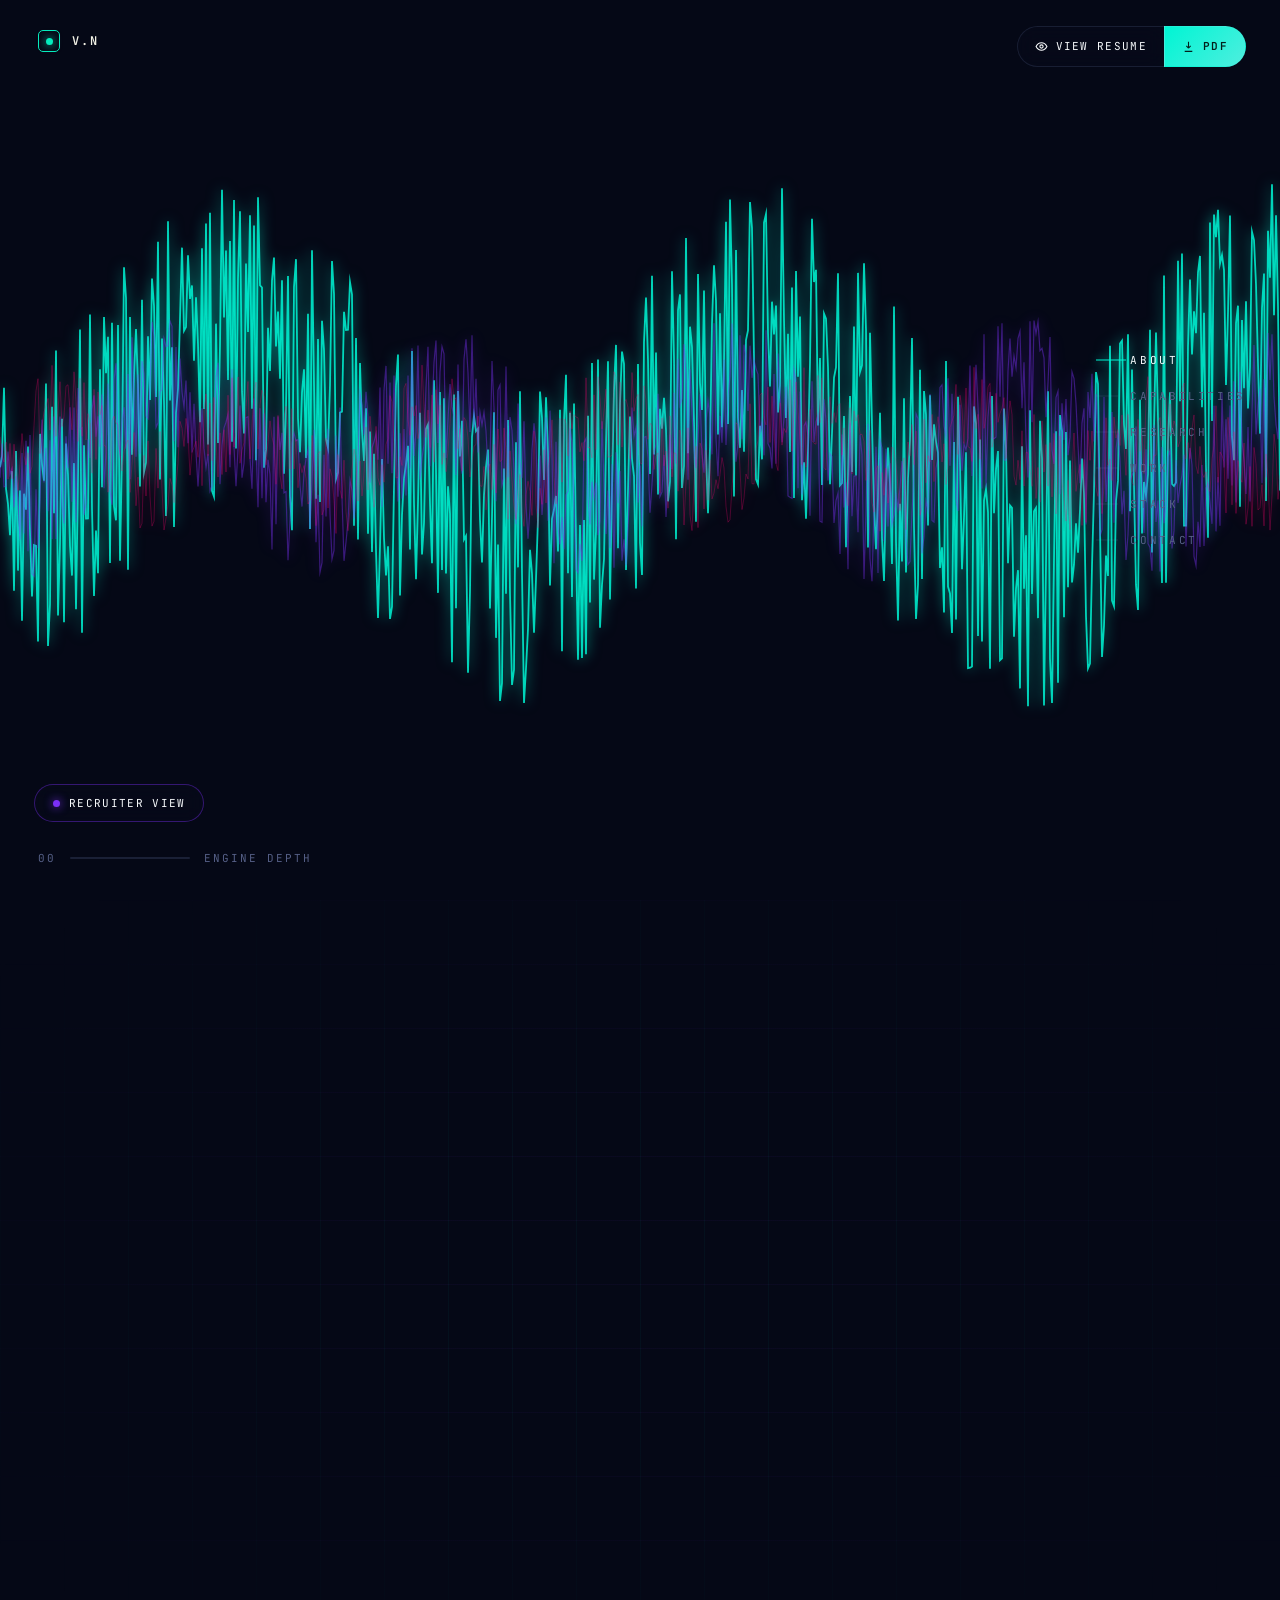
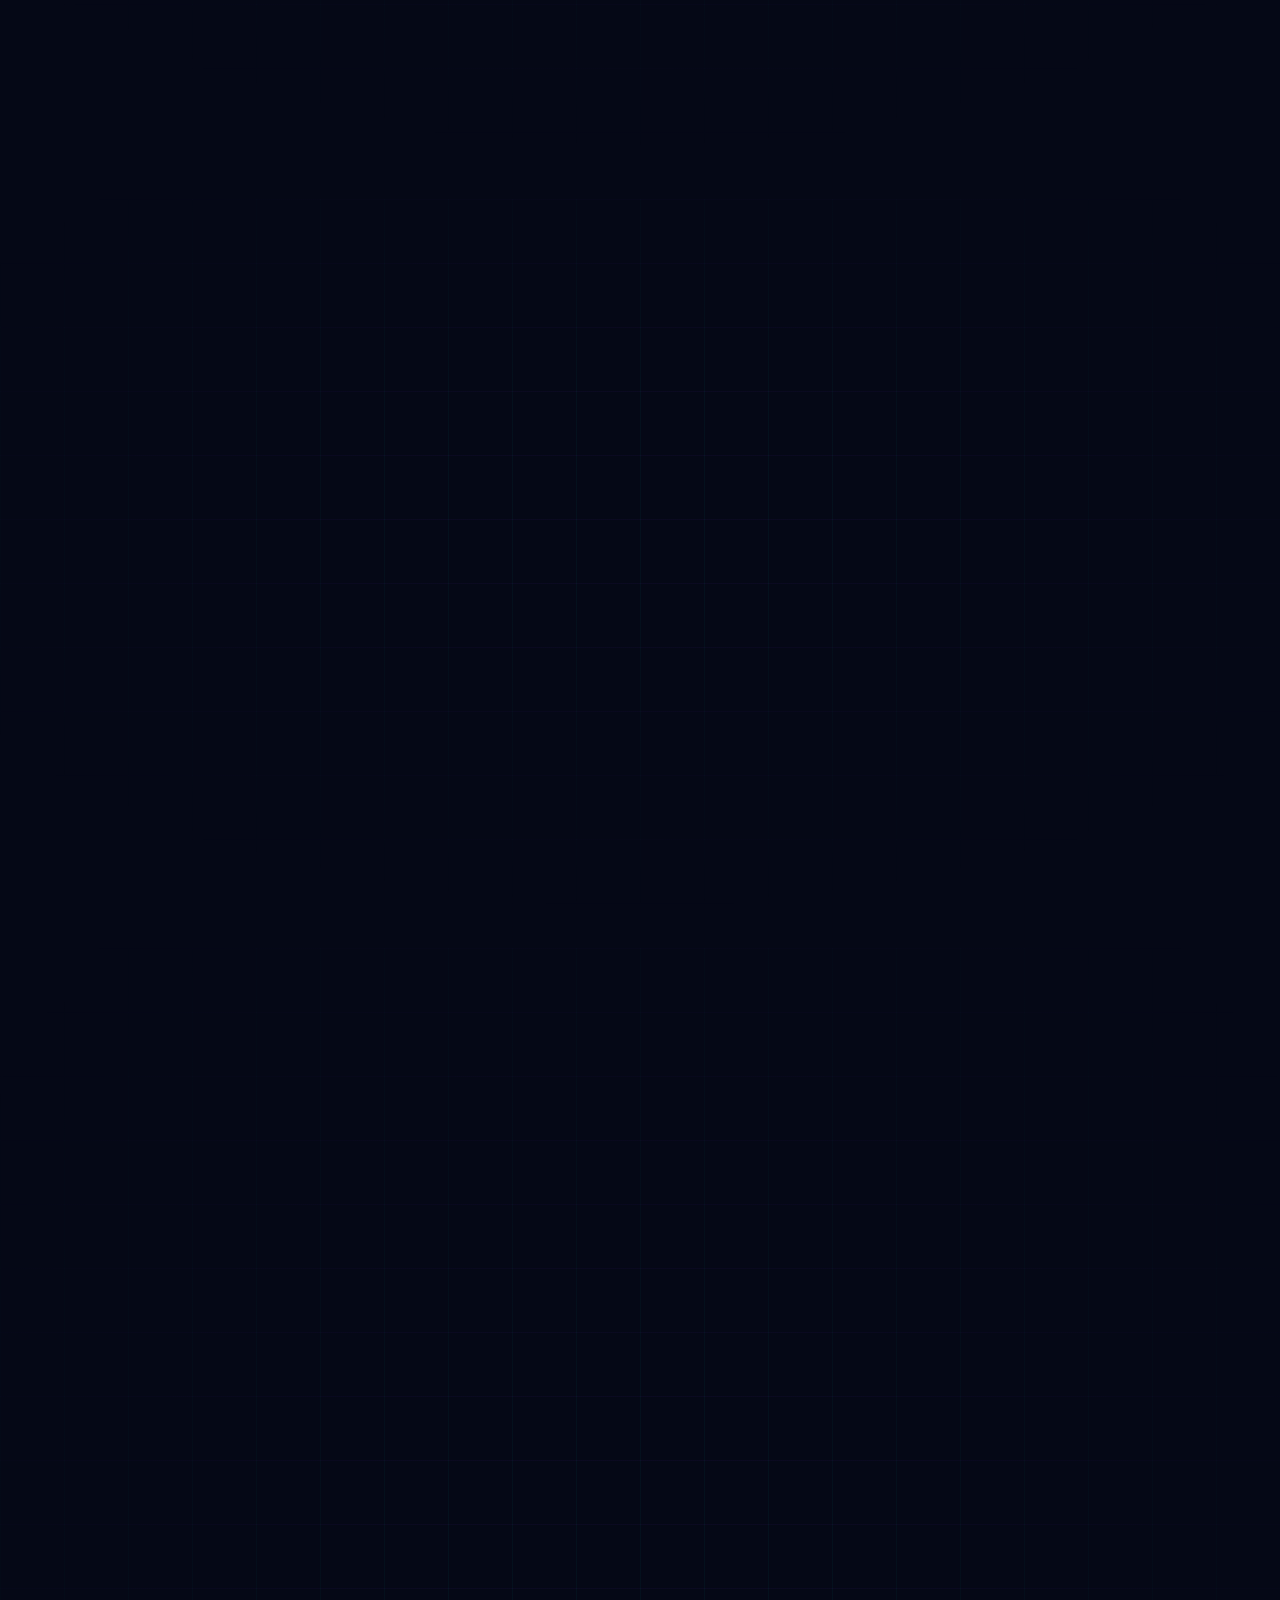
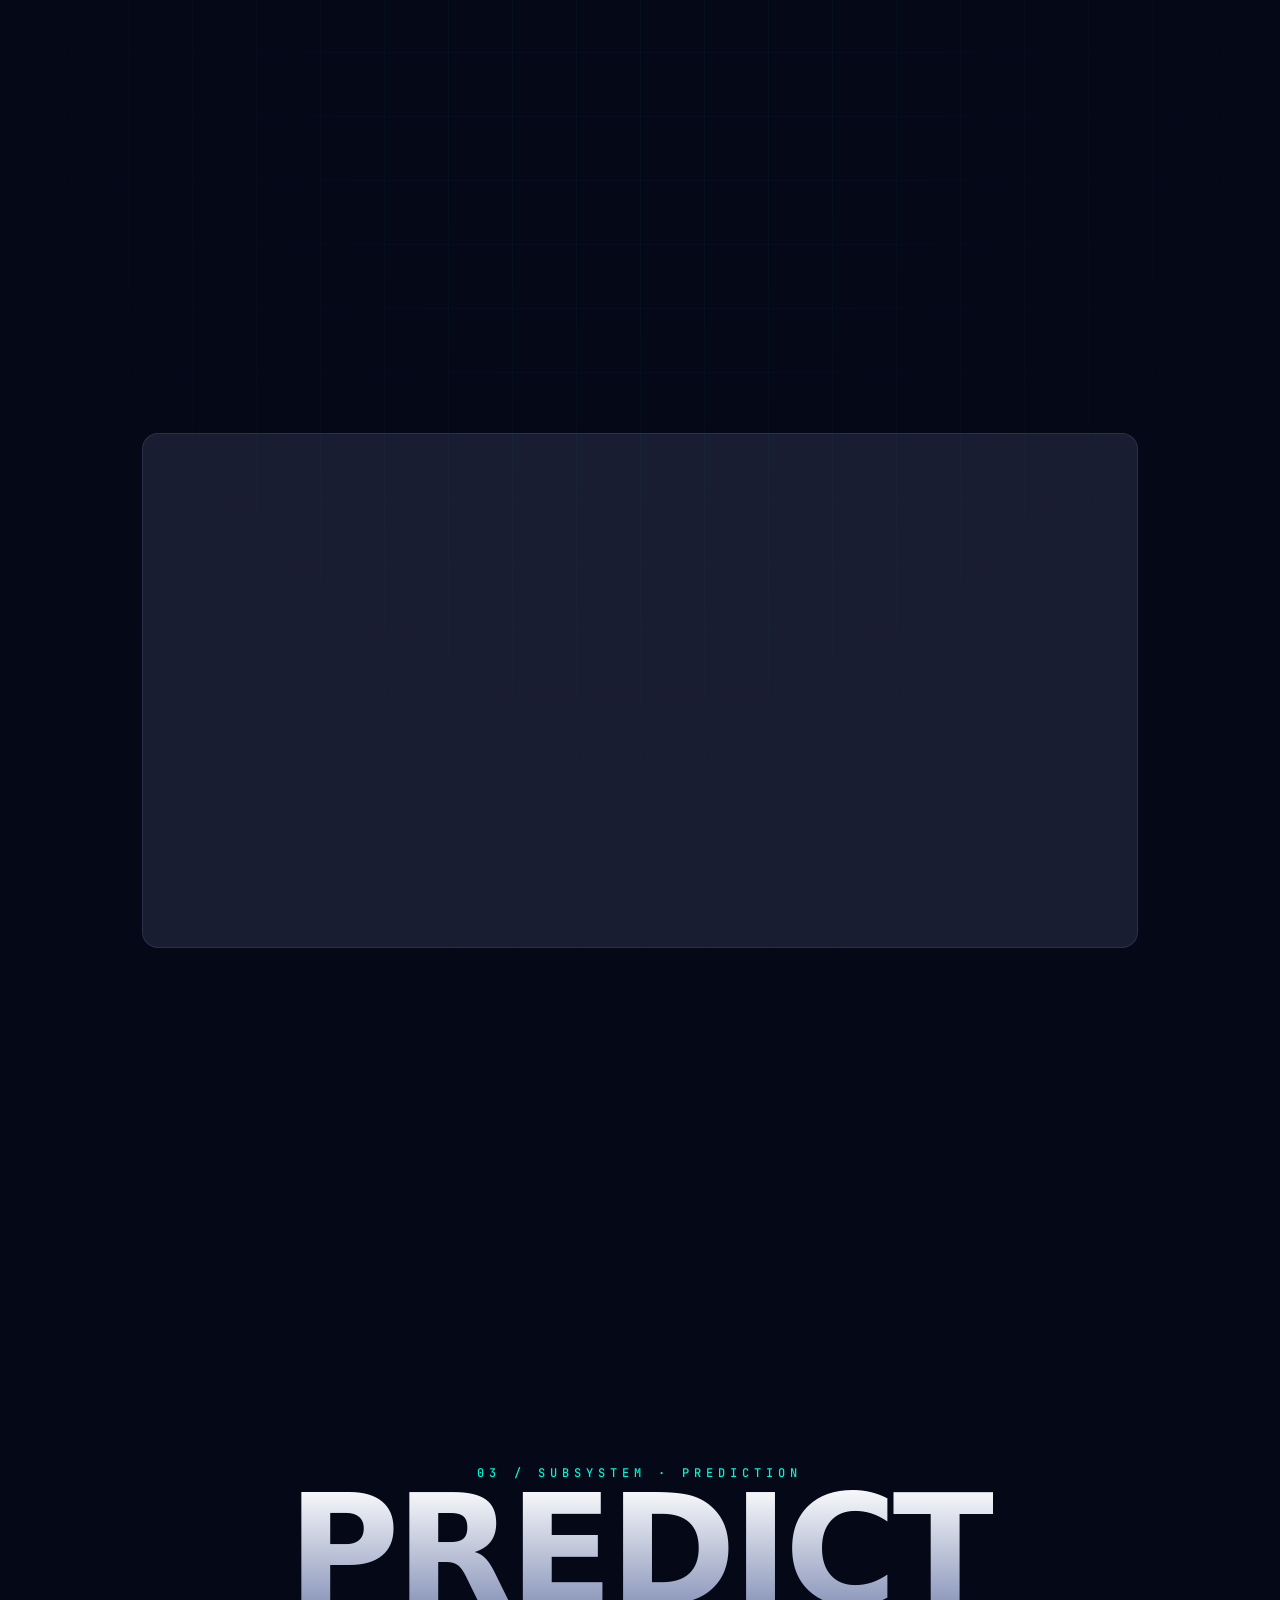
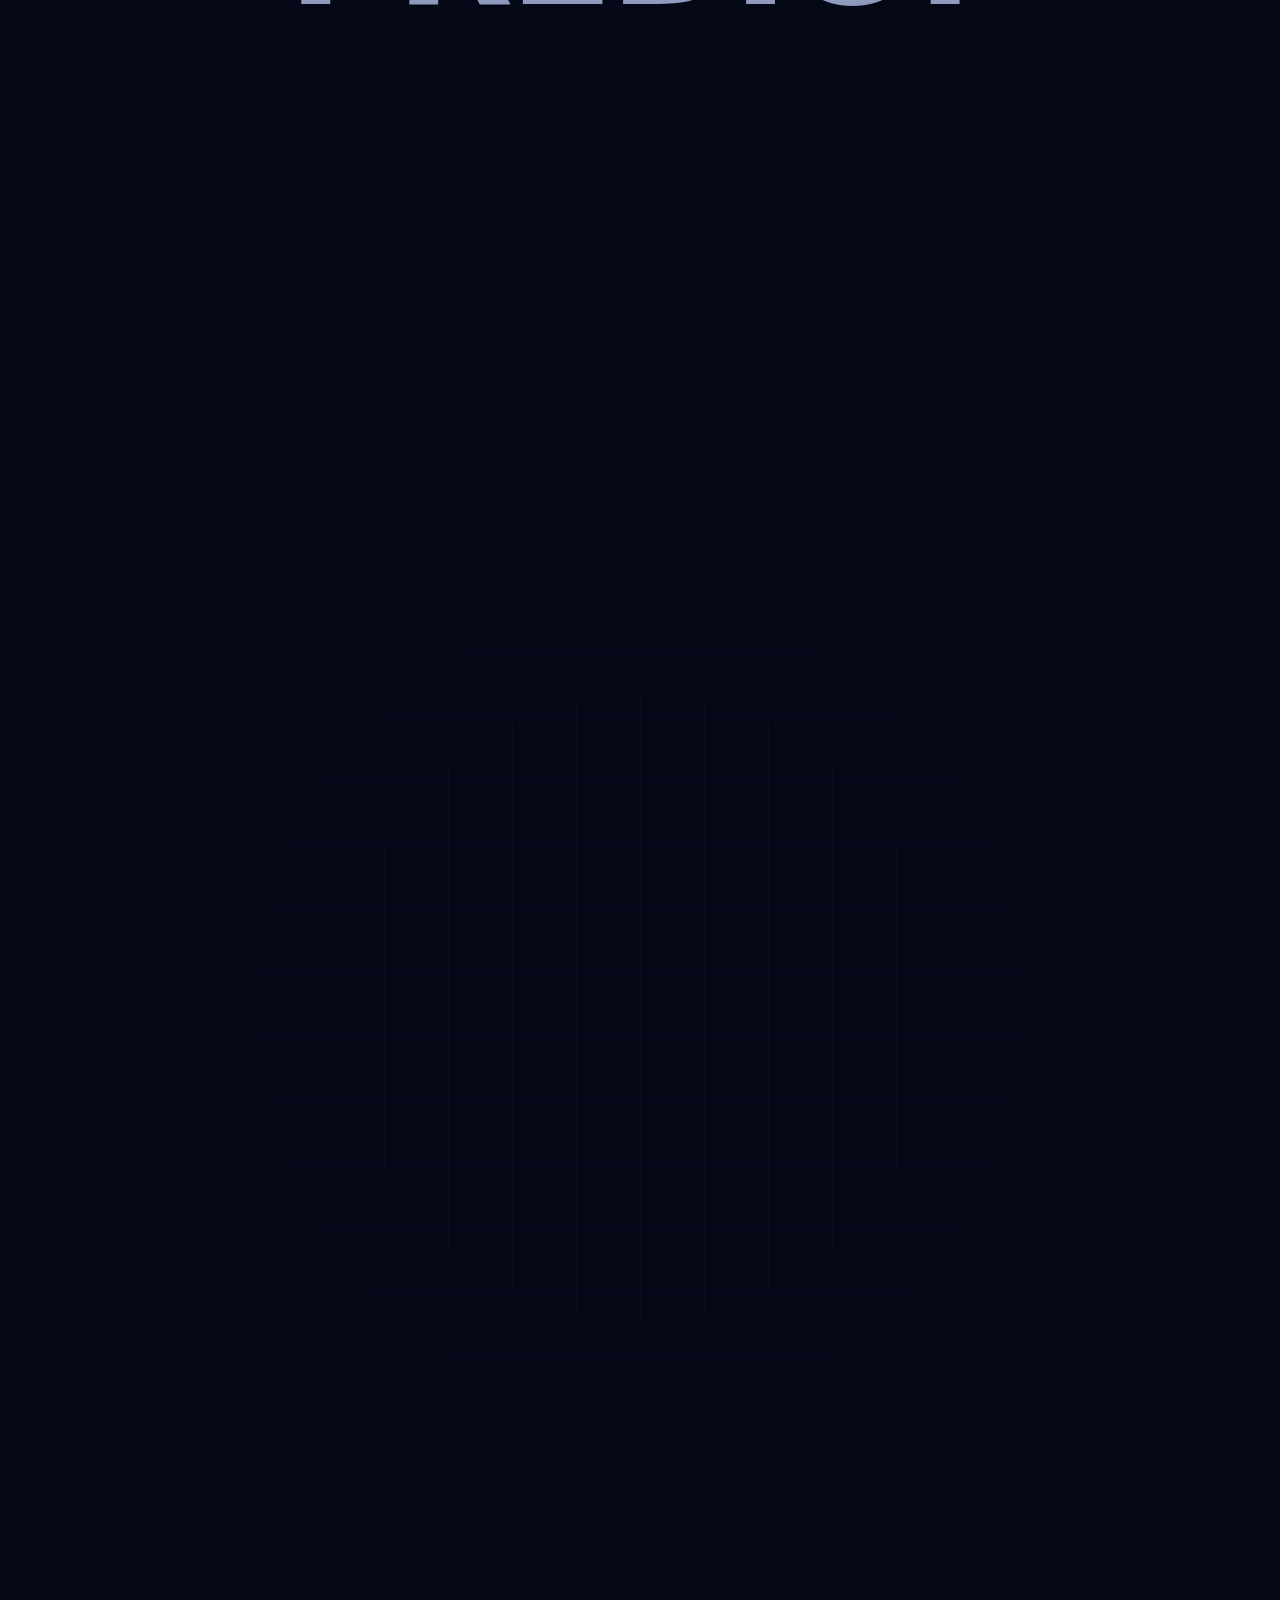
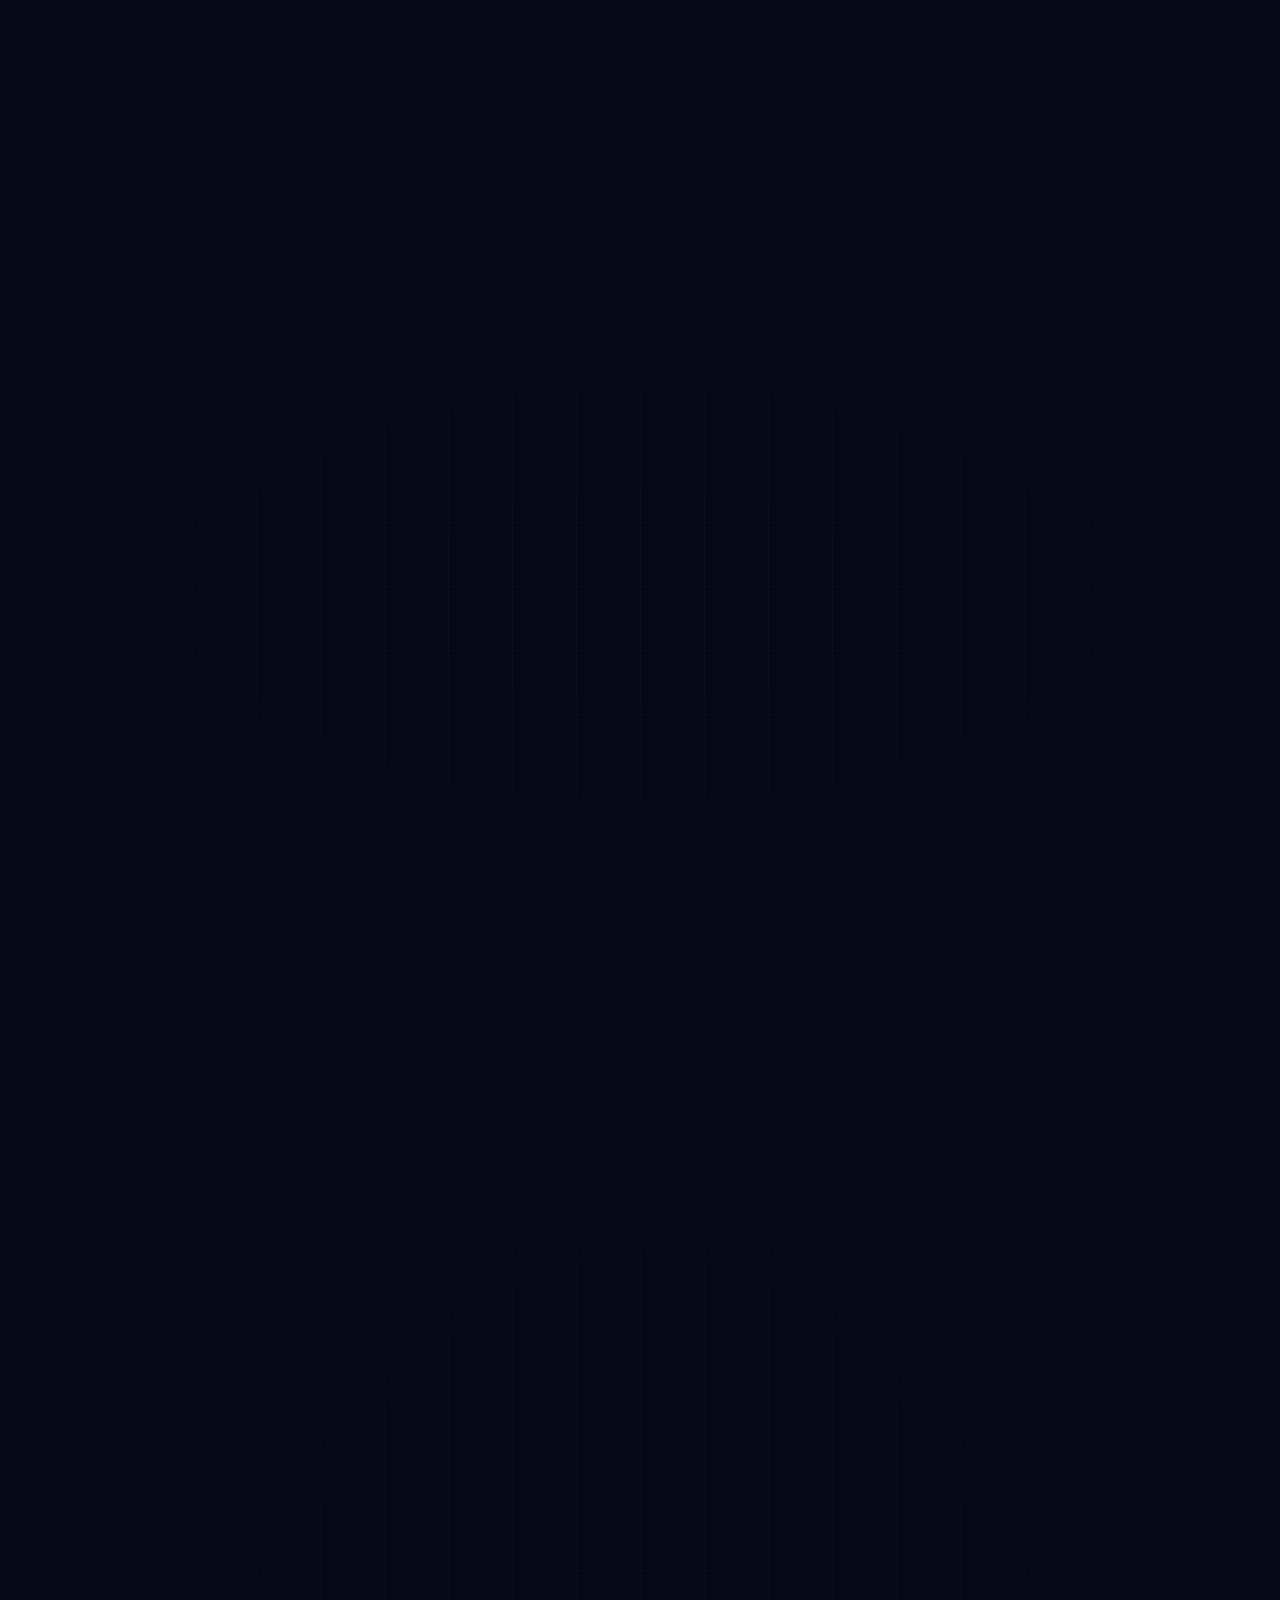
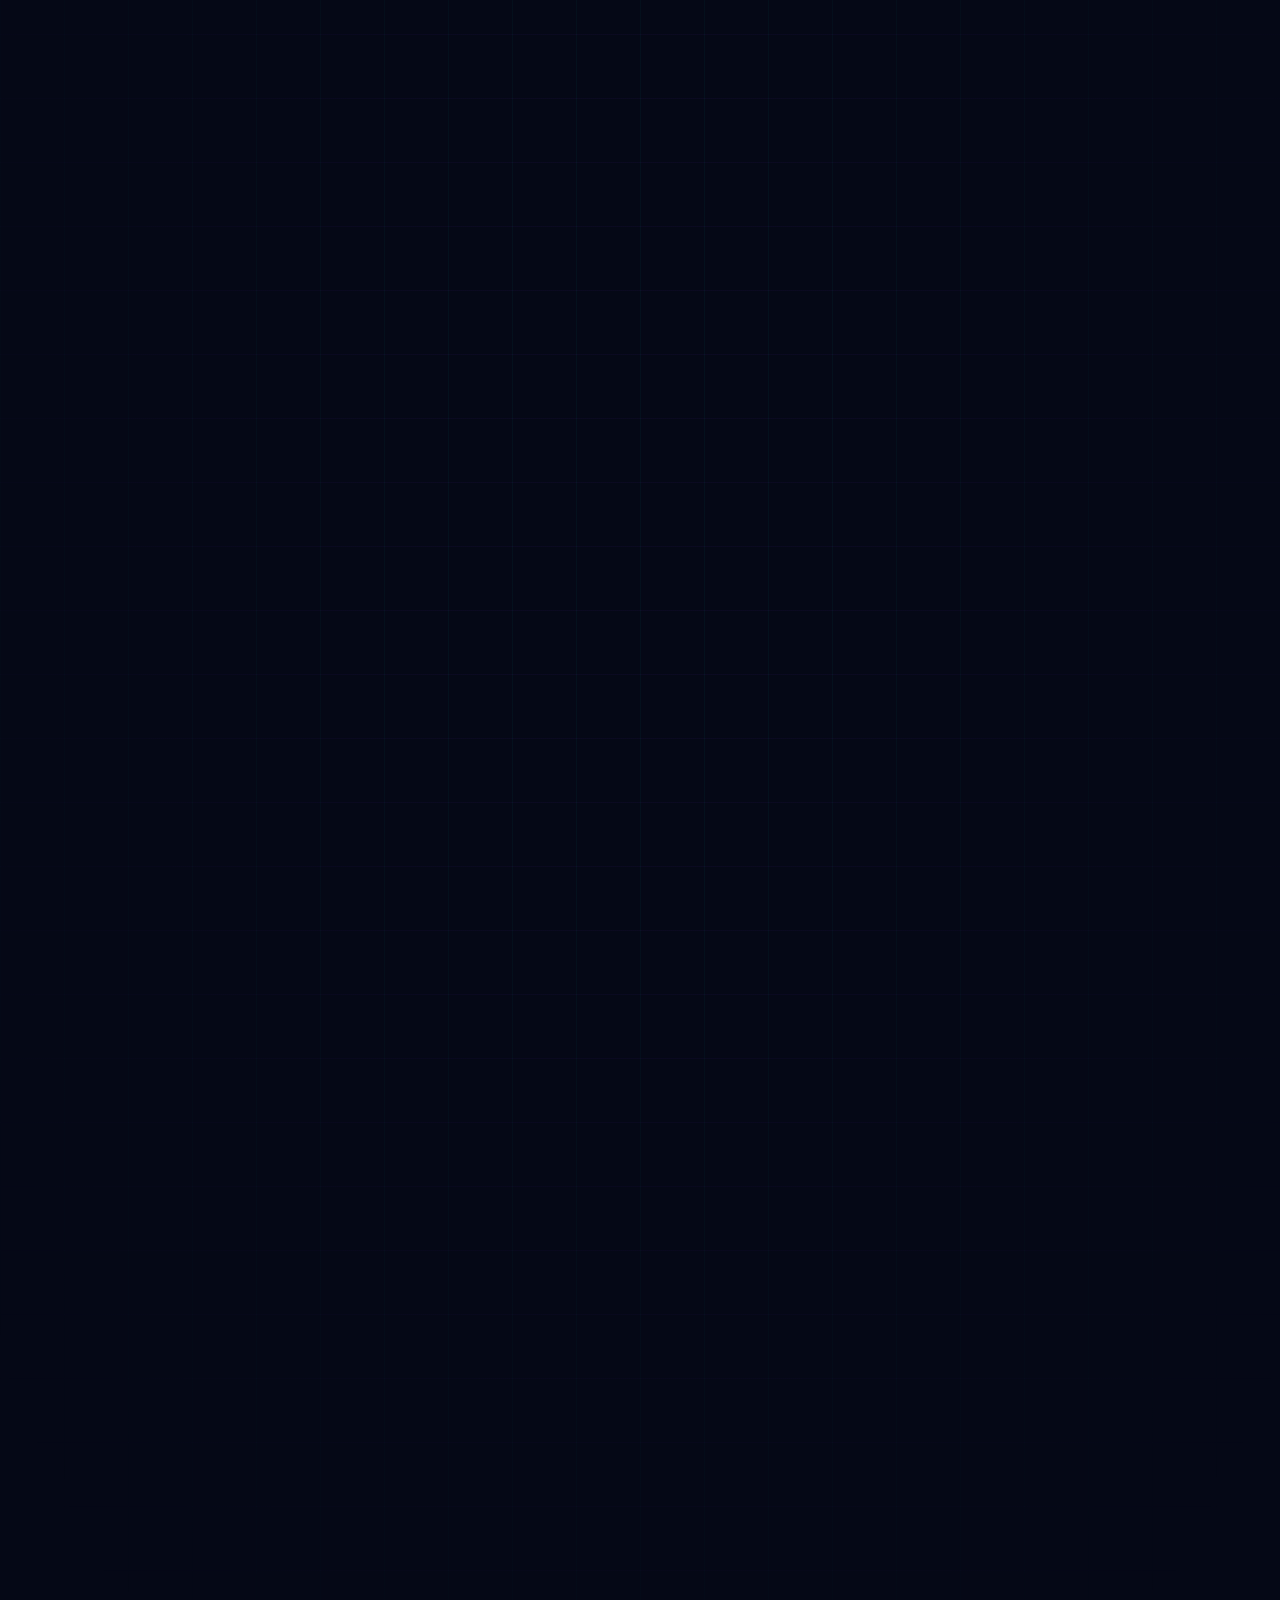
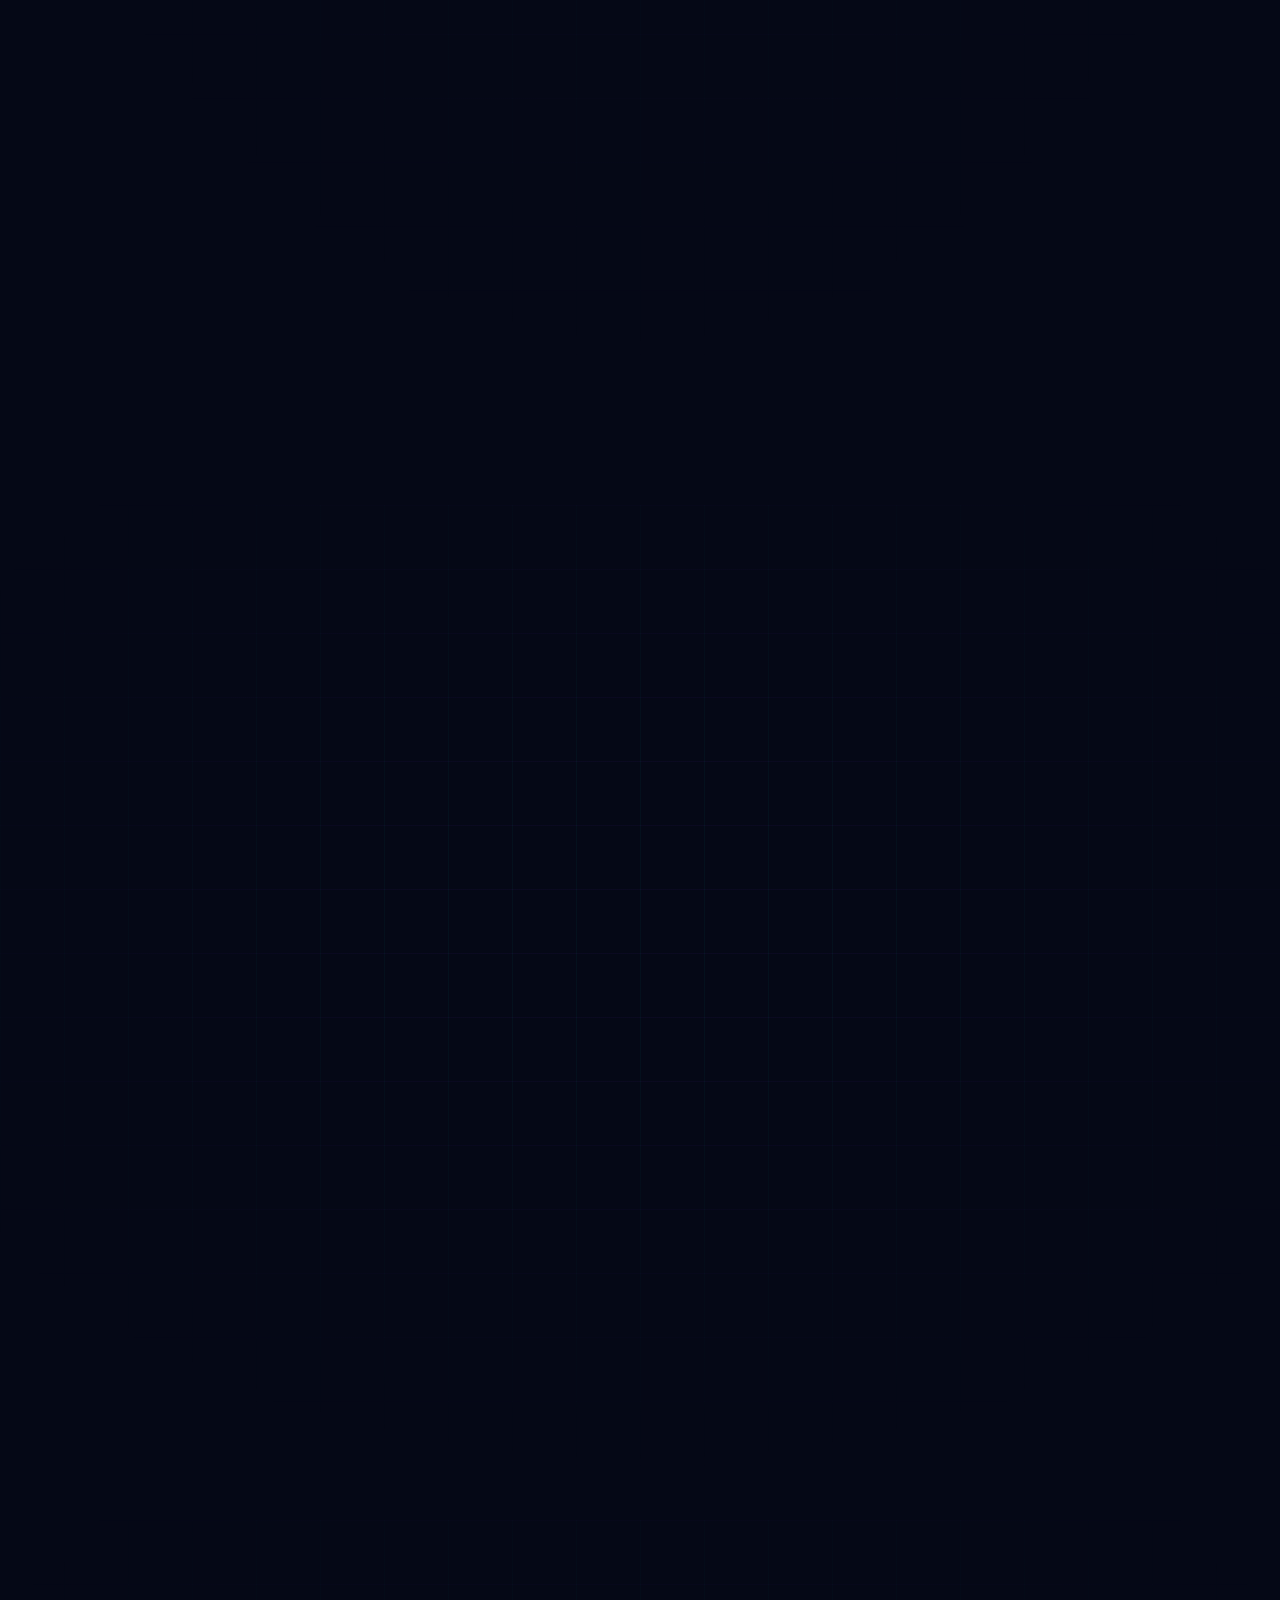
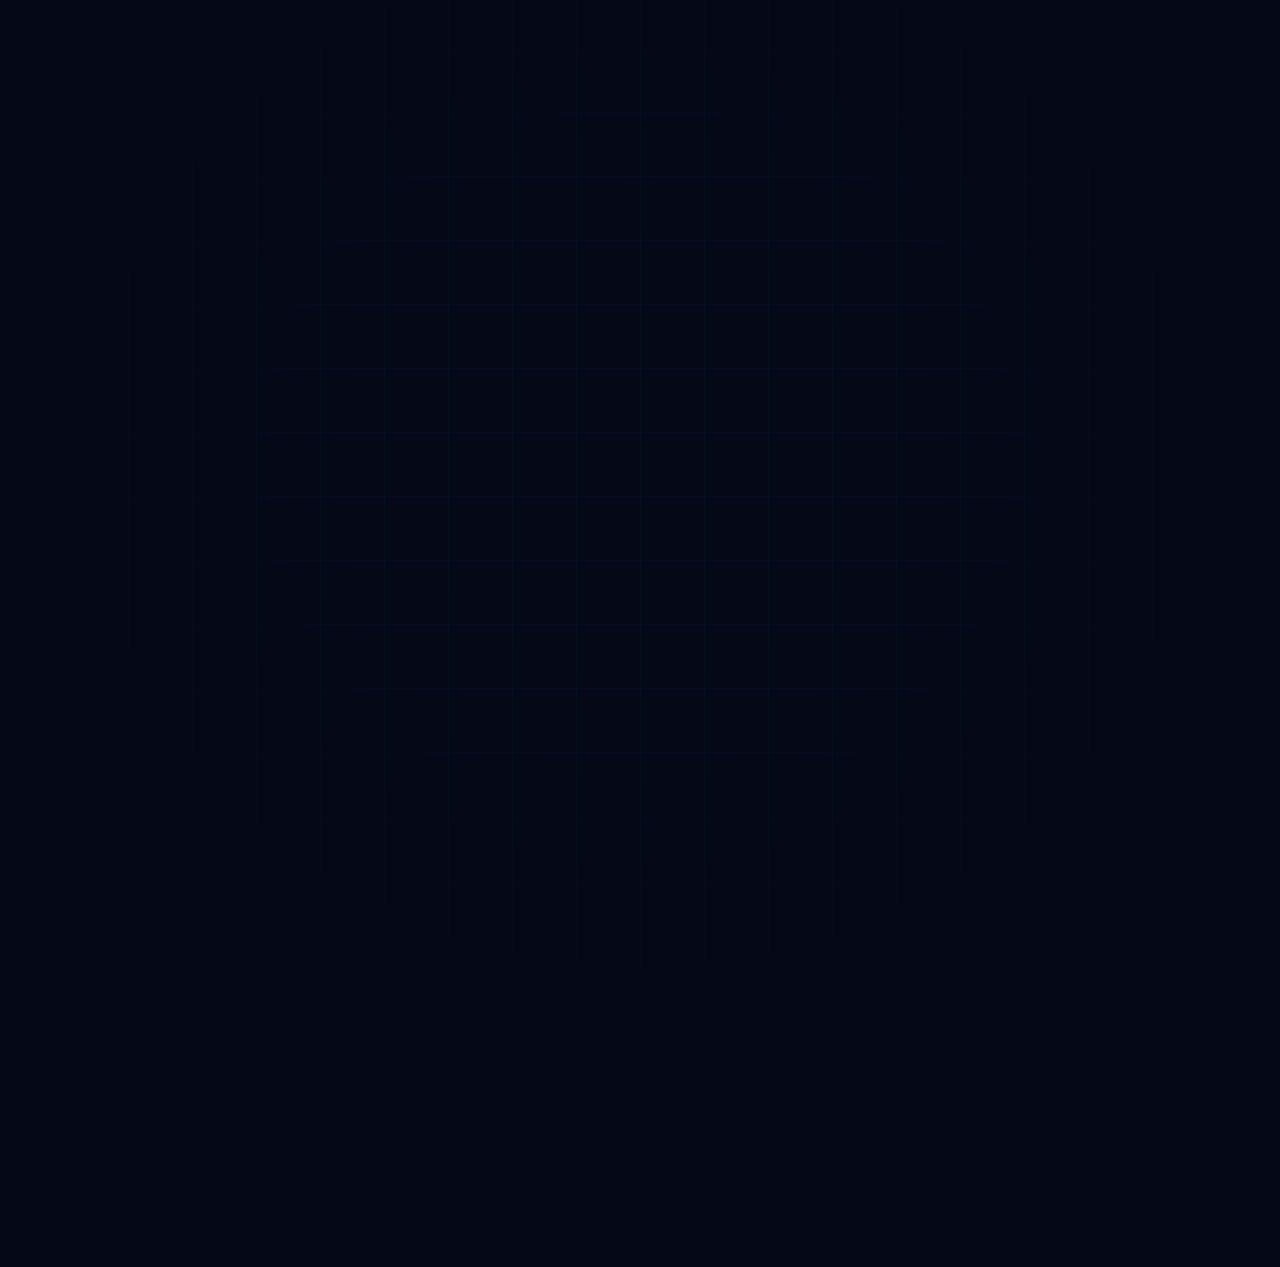
==== index.html @ e18a182b "Move portfolio files to repository root" ====
<!DOCTYPE html>
<html lang="en">
<head>
<meta charset="UTF-8">
<meta name="viewport" content="width=device-width, initial-scale=1.0">
<title>Vinoothna Nadikatla — AI Engineer | Portfolio</title>
<meta name="description" content="Vinoothna Nadikatla is an AI Engineer building explainable, production-grade AI systems across computer vision, agentic LLMs, signal intelligence and MLOps. M.Tech Applied AI, VNIT Nagpur. Published researcher (PCEMS 2025).">
<meta name="author" content="Vinoothna Nadikatla">
<meta name="keywords" content="Vinoothna Nadikatla, AI Engineer, Machine Learning, Computer Vision, Agentic AI, LLMs, Explainable AI, MLOps, Bearing Fault Classification, VNIT Nagpur, PCEMS 2025">
<link rel="canonical" href="https://vinoo-nadikatla.github.io/Vinoo-nadikatla/">

<!-- Open Graph (LinkedIn / WhatsApp / Slack previews) -->
<meta property="og:type" content="website">
<meta property="og:title" content="Vinoothna Nadikatla — AI Engineer">
<meta property="og:description" content="AI Engineer building explainable, production-grade AI across computer vision, agentic LLMs, signal intelligence and MLOps. Published researcher (PCEMS 2025).">
<meta property="og:url" content="https://vinoo-nadikatla.github.io/Vinoo-nadikatla/">
<meta property="og:image" content="https://vinoo-nadikatla.github.io/Vinoo-nadikatla/assets/portrait.jpg">
<meta property="og:site_name" content="Vinoothna Nadikatla — Portfolio">

<!-- Twitter card -->
<meta name="twitter:card" content="summary_large_image">
<meta name="twitter:title" content="Vinoothna Nadikatla — AI Engineer">
<meta name="twitter:description" content="AI Engineer building explainable, production-grade AI across computer vision, agentic LLMs, signal intelligence and MLOps.">
<meta name="twitter:image" content="https://vinoo-nadikatla.github.io/Vinoo-nadikatla/assets/portrait.jpg">

<!-- Structured data: helps Google & AI tools identify the person -->
<script type="application/ld+json">
{
  "@context": "https://schema.org",
  "@type": "Person",
  "name": "Vinoothna Nadikatla",
  "jobTitle": "AI Engineer",
  "description": "AI Engineer building explainable, production-grade AI systems across computer vision, agentic LLMs, signal intelligence and MLOps.",
  "url": "https://vinoo-nadikatla.github.io/Vinoo-nadikatla/",
  "image": "https://vinoo-nadikatla.github.io/Vinoo-nadikatla/assets/portrait.jpg",
  "email": "vinoothnanadikatla@gmail.com",
  "telephone": "+91-94907-33309",
  "address": { "@type": "PostalAddress", "addressLocality": "Hyderabad", "addressCountry": "India" },
  "alumniOf": { "@type": "CollegeOrUniversity", "name": "Visvesvaraya National Institute of Technology (VNIT), Nagpur" },
  "knowsAbout": ["Artificial Intelligence", "Machine Learning", "Computer Vision", "Agentic AI", "Large Language Models", "Explainable AI", "MLOps", "Signal Processing", "Predictive Maintenance"],
  "sameAs": [
    "https://www.linkedin.com/in/vinoothna-nadikatla",
    "https://github.com/Vinoo-nadikatla"
  ]
}
</script>
<link rel="preconnect" href="https://api.fontshare.com" crossorigin>
<link rel="preconnect" href="https://fonts.gstatic.com" crossorigin>
<link href="https://fonts.googleapis.com/css2?family=Inter:wght@400;500;600&family=JetBrains+Mono:wght@400;500&display=swap" rel="stylesheet">
<style id="fontshare-inline">
/* Clash Display — inlined direct woff2 (bundler-resolvable; Fontshare API URL is not) */
@font-face{font-family:'Clash Display';src:url('https://cdn.fontshare.com/wf/VFMK2COV3DN37JR7JQ4CAOJPZ7KWKNY7/ODD5YJNDLHZZB2MIT3DPVH4EIHAMZ34D/BSY64LPTT3OPLVKAZKL3AHKRWZ3D74AC.woff2') format('woff2');font-weight:400;font-display:swap;font-style:normal;}
@font-face{font-family:'Clash Display';src:url('https://cdn.fontshare.com/wf/2GQIT54GKQY3JRFTSHS4ARTRNRQISSAA/3CIP5EBHRRHE5FVQU3VFROPUERNDSTDF/JTSL5QESUXATU47LCPUNHZQBDDIWDOSW.woff2') format('woff2');font-weight:500;font-display:swap;font-style:normal;}
@font-face{font-family:'Clash Display';src:url('https://cdn.fontshare.com/wf/FPDAZ2S6SW4QMSRIIKNNGTPM6VIXYMKO/5HNPQ453FRLIQWV2FNOBUU3FKTDZQVSG/Z3MGHFHX6DCTLQ55LJYRJ5MDCZPMFZU6.woff2') format('woff2');font-weight:600;font-display:swap;font-style:normal;}
@font-face{font-family:'Clash Display';src:url('https://cdn.fontshare.com/wf/BFBSY7LX5W2U2EROCLVVTQP4VS7S4PC3/IIUX4FGTMD2LK2VWD3RVTAS4SSMUN7B5/53RZKGODFYDW3QHTIL7IPOWTBCSUEZK7.woff2') format('woff2');font-weight:700;font-display:swap;font-style:normal;}
</style>
<link rel="stylesheet" href="css/engine.css">
<link rel="stylesheet" href="css/portfolio.css">
</head>
<body>

<!-- ============ BOOT ============ -->
<div id="boot">
  <div class="boot-inner">
    <div class="pct">000 %</div>
    <div class="bbar"><i></i></div>
    <div class="blab"></div>
  </div>
</div>

<!-- ============ FIXED CHROME ============ -->
<div class="brandmark"><span class="glyph"></span><span><b>V.N</b></span></div>

<!-- resume access — always one click away -->
<div class="resume-pill">
  <a href="https://drive.google.com/file/d/1Dd63eVKZsZ4HrCN66pHiCJDM-9xaf0rj/view?usp=sharing" target="_blank" rel="noopener">
    <svg viewBox="0 0 24 24" fill="none" stroke="currentColor" stroke-width="2"><path d="M2 12s3.5-7 10-7 10 7 10 7-3.5 7-10 7-10-7-10-7Z"/><circle cx="12" cy="12" r="3"/></svg>
    VIEW&nbsp;RESUME</a>
  <a class="dl" href="https://drive.google.com/uc?export=download&id=1Dd63eVKZsZ4HrCN66pHiCJDM-9xaf0rj" target="_blank" rel="noopener">
    <svg viewBox="0 0 24 24" fill="none" stroke="currentColor" stroke-width="2"><path d="M12 3v12m0 0 4-4m-4 4-4-4M5 21h14"/></svg>
    PDF</a>
</div>
<a class="resume-fab" href="https://drive.google.com/file/d/1Dd63eVKZsZ4HrCN66pHiCJDM-9xaf0rj/view?usp=sharing" target="_blank" rel="noopener">
  <svg viewBox="0 0 24 24" fill="none" stroke="currentColor" stroke-width="2"><path d="M12 3v12m0 0 4-4m-4 4-4-4M5 21h14"/></svg>
  Resume</a>

<!-- recruiter mode -->
<button class="recruiter-toggle" id="recruiterBtn"><span class="rd"></span>RECRUITER&nbsp;VIEW</button>

<nav class="rail" aria-label="Sections">
  <button class="active" data-go="about"><span class="tick"></span>About</button>
  <button data-go="capabilities"><span class="tick"></span>Capabilities</button>
  <button data-go="research"><span class="tick"></span>Research</button>
  <button data-go="work"><span class="tick"></span>Work</button>
  <button data-go="stack"><span class="tick"></span>Stack</button>
  <button data-go="contact"><span class="tick"></span>Contact</button>
</nav>

<div class="meter">
  <span class="pctlabel">00</span>
  <div class="bar"><i></i></div>
  <span>ENGINE&nbsp;DEPTH</span>
</div>

<!-- ============ CHAPTER 0 · SIGNAL ============ -->
<section id="signal" class="chapter" data-chapter="signal">
  <canvas id="wave"></canvas>
  <div class="signal-core">
    <div class="eyebrow"><span class="dot"></span>Welcome to my portfolio</div>
    <div class="signal-greet">Everything starts here with <span class="hello">Hello.</span></div>
    <h1 class="signal-line">
      <span class="word">I'm</span>
      <span class="word">Vinoothna</span>
      <span class="word">Nadikatla.</span>
    </h1>
    <p class="signal-bio">Passionate about transforming data into intelligent solutions through <b>Machine Learning</b>, <b>Generative AI</b> and <b>Data Analytics</b> — building systems that solve real-world challenges and create meaningful impact.</p>
    <div class="signal-sub">AI Engineer&nbsp;<span class="seq">/</span>&nbsp;Machine Learning Engineer&nbsp;<span class="seq">/</span>&nbsp;Data Scientist&nbsp;<span class="seq">/</span>&nbsp;Data Analyst</div>
  </div>
  <div class="scrollcue"><span>Scroll to explore</span><span class="ln"></span></div>
</section>

<!-- ============ ABOUT · The Engineer Behind The Systems ============ -->
<section id="about" class="chapter" data-chapter="observe">
  <div class="fieldbg"></div>
  <div class="wrap">
    <div class="about-grid">
      <div class="portrait-stage fade-up">
        <div class="glowblob"></div>
        <span class="corner c-tl"></span><span class="corner c-br"></span>
        <div class="portrait-frame" id="portraitFrame">
          <img src="assets/portrait.jpg" alt="Vinoothna Nadikatla">
          <div class="wash"></div>
          <div class="grain"></div>
          <div class="vscan" id="portraitScan"></div>
        </div>
        <div class="idtag">
          <div class="k">AI Engineer</div>
          <div class="v">VINOOTHNA NADIKATLA</div>
        </div>
      </div>

      <div class="about-copy">
        <div class="eyebrow fade-up"><span class="dot"></span>The Engineer Behind The Systems</div>
        <h2 class="fade-up" style="margin-top:18px">Vinoothna Nadikatla</h2>
        <div class="role fade-up">AI Engineer</div>
        <div class="bio fade-up">
          <p>My journey began in <span class="hl">Mechanical Engineering</span>, where I learned how machines
            behave. Today, as an <b>AI Engineer</b>, I build intelligent systems that transform signals, images
            and data into intelligent action.</p>
          <p>From <b>Explainable AI</b> and <b>Computer Vision</b> to <b>Agentic Systems</b>, my focus is on
            creating practical, production-ready solutions that <b>observe, reason, predict and act</b> in the
            real world.</p>
        </div>
        <div class="creds fade-up">
          <div class="cred"><span class="ci"></span><div class="ct">M.Tech, Applied Artificial Intelligence<span>Postgraduate</span></div></div>
          <div class="cred"><span class="ci"></span><div class="ct">VNIT Nagpur<span>Institute</span></div></div>
          <div class="cred"><span class="ci"></span><div class="ct">Published Researcher<span>PCEMS 2025 · Peer-Reviewed</span></div></div>
          <div class="cred"><span class="ci"></span><div class="ct">Signal → Intelligence<span>Mechanical · AI · Research</span></div></div>
        </div>
      </div>
    </div>
  </div>
</section>

<!-- ============ CAPABILITIES · What I Build ============ -->
<section id="capabilities" class="chapter">
  <div class="fieldbg"></div>
  <div class="wrap">
    <div class="sec-head">
      <div class="eyebrow fade-up"><span class="dot"></span>Capabilities</div>
      <h2 class="sec-title fade-up">What I <em>build.</em></h2>
      <p class="sec-sub fade-up">Five subsystems — the same arc the engine runs. Hover any capability to see the
        work behind it.</p>
    </div>

    <div class="cap-grid">
      <div class="capcard fade-up" style="--cap:#00F5D4">
        <span class="cap-dot"></span>
        <div class="cap-idx">01</div>
        <div class="cap-name">Observe</div>
        <div class="cap-skills"><span>Computer Vision</span><span>Multimodal Systems</span><span>Visual Intelligence</span></div>
        <div class="cap-rel">
          <div class="rl">Built with this</div>
          <a href="https://github.com/Vinoo-nadikatla/Agentic-multimodal-GenAI-chatbot/tree/phase-2-webapp" target="_blank" rel="noopener">Agentic Multimodal Assistant</a>
          <a href="https://github.com/Vinoo-nadikatla/Agentic-multimodal-GenAI-chatbot/tree/industrial-safety" target="_blank" rel="noopener">VN AI Safety Monitor</a>
        </div>
      </div>

      <div class="capcard fade-up" style="--cap:#7B2FF7">
        <span class="cap-dot"></span>
        <div class="cap-idx">02</div>
        <div class="cap-name">Reason</div>
        <div class="cap-skills"><span>Agentic AI</span><span>LLMs</span><span>LangGraph</span><span>Decision Systems</span></div>
        <div class="cap-rel">
          <div class="rl">Built with this</div>
          <a href="https://github.com/Vinoo-nadikatla/Agentic-multimodal-GenAI-chatbot/tree/phase-2-webapp" target="_blank" rel="noopener">Agentic Multimodal Assistant</a>
          <a href="https://github.com/Vinoo-nadikatla/Agentic-multimodal-GenAI-chatbot/tree/industrial-safety" target="_blank" rel="noopener">VN AI Safety Monitor</a>
        </div>
      </div>

      <div class="capcard fade-up" style="--cap:#00F5D4">
        <span class="cap-dot"></span>
        <div class="cap-idx">03</div>
        <div class="cap-name">Predict</div>
        <div class="cap-skills"><span>Machine Learning</span><span>Explainable AI</span><span>Signal Intelligence</span></div>
        <div class="cap-rel">
          <div class="rl">Built with this</div>
          <a href="#research">Bearing Fault Framework · 96%</a>
          <a href="https://github.com/Vinoo-nadikatla/Car-Dekho--used-car-price-prediction" target="_blank" rel="noopener">Used Car Price Prediction</a>
        </div>
      </div>

      <div class="capcard fade-up" style="--cap:#FF006E">
        <span class="cap-dot"></span>
        <div class="cap-idx">04</div>
        <div class="cap-name">Protect</div>
        <div class="cap-skills"><span>Cybersecurity</span><span>Threat Detection</span><span>Classification Systems</span></div>
        <div class="cap-rel">
          <div class="rl">Built with this</div>
          <a href="https://github.com/Vinoo-nadikatla/Microsoft-Classifying-Cybersecurity-Incidents-with-Machine-Learning" target="_blank" rel="noopener">Cybersecurity Incident Classification</a>
        </div>
      </div>

      <div class="capcard fade-up" style="--cap:#7B2FF7">
        <span class="cap-dot"></span>
        <div class="cap-idx">05</div>
        <div class="cap-name">Scale</div>
        <div class="cap-skills"><span>MLOps</span><span>Data Engineering</span><span>Deployment</span></div>
        <div class="cap-rel">
          <div class="rl">Built with this</div>
          <a href="https://github.com/Vinoo-nadikatla/MLOPS_Project" target="_blank" rel="noopener">End-to-End MLOps Pipeline</a>
          <a href="https://github.com/Vinoo-nadikatla/Youtube-data-Harvesting-and-warehousing" target="_blank" rel="noopener">YouTube Data Warehousing</a>
        </div>
      </div>
    </div>
  </div>
</section>

<!-- ============ CHAPTER 1 · OBSERVE ============ -->
<section id="observe" class="chapter" data-chapter="observe">
  <div class="fieldbg"></div>
  <div class="wrap">
    <div class="obs-intro">
      <div class="chapter-head fade-up">
        <span class="chapter-num">01 / SUBSYSTEM</span>
        <span class="eyebrow">Perception</span>
      </div>
      <h2 class="fade-up">The engine learns to <span class="accent">see.</span></h2>
      <p class="lead fade-up">Before a system can reason, it must perceive. Vision, speech and language fuse
        into a single stream of awareness — <b>multimodal agents that watch, listen and act</b> in real time.</p>
    </div>

    <!-- perception live module -->
    <div class="perception">
      <div class="feed fade-up">
        <div class="feed-bar">
          <span class="rec"></span> CAM_00 · PPE&nbsp;DETECTION
          <span class="right">YOLOv8n · 47 FPS</span>
        </div>
        <div class="scanline" id="scan"></div>
        <div class="subject"></div>
        <div class="bbox" style="left:30%;top:24%;width:40%;height:50%"><span class="tag">PERSON · 0.98</span></div>
        <div class="bbox violet" style="left:38%;top:20%;width:24%;height:14%"><span class="tag">HELMET · 0.94</span></div>
        <div class="bbox mag" style="left:33%;top:46%;width:34%;height:16%"><span class="tag">NO-VEST · 0.71</span></div>
      </div>

      <div class="percep-side">
        <div class="voicecard fade-up">
          <div class="lbl">VOICE&nbsp;·&nbsp;Whisper&nbsp;→&nbsp;Llama-3.3-70B</div>
          <div class="voicewave" id="vwave"></div>
          <div class="said">“Worker on platform 2 is <b>missing a safety vest</b>. Alert dispatched.”</div>
        </div>
        <div class="flowcard fade-up">
          <div class="lbl">PERCEPTION&nbsp;PATHWAY</div>
          <div class="flow">
            <svg viewBox="0 0 320 120" fill="none">
              <defs>
                <linearGradient id="fg" x1="0" y1="0" x2="1" y2="0">
                  <stop offset="0" stop-color="#00F5D4"/><stop offset="1" stop-color="#7B2FF7"/>
                </linearGradient>
              </defs>
              <line x1="30" y1="30" x2="120" y2="60" stroke="url(#fg)" stroke-width="1.2" opacity=".6"/>
              <line x1="30" y1="90" x2="120" y2="60" stroke="url(#fg)" stroke-width="1.2" opacity=".6"/>
              <line x1="120" y1="60" x2="210" y2="35" stroke="url(#fg)" stroke-width="1.2" opacity=".6"/>
              <line x1="120" y1="60" x2="210" y2="85" stroke="url(#fg)" stroke-width="1.2" opacity=".6"/>
              <line x1="210" y1="35" x2="290" y2="60" stroke="url(#fg)" stroke-width="1.2" opacity=".6"/>
              <line x1="210" y1="85" x2="290" y2="60" stroke="url(#fg)" stroke-width="1.2" opacity=".6"/>
              <g font-family="JetBrains Mono" font-size="8" fill="#9aa6c3">
                <circle cx="30" cy="30" r="5" fill="#050816" stroke="#00F5D4"/><text x="40" y="26">VISION</text>
                <circle cx="30" cy="90" r="5" fill="#050816" stroke="#00F5D4"/><text x="40" y="95">VOICE</text>
                <circle cx="120" cy="60" r="6" fill="#050816" stroke="#7B2FF7"/><text x="96" y="48">FUSION</text>
                <circle cx="210" cy="35" r="5" fill="#050816" stroke="#7B2FF7"/><text x="220" y="31">REASON</text>
                <circle cx="210" cy="85" r="5" fill="#050816" stroke="#7B2FF7"/><text x="220" y="90">MEMORY</text>
                <circle cx="290" cy="60" r="6" fill="#050816" stroke="#FF006E"/><text x="262" y="78">ACTION</text>
              </g>
            </svg>
          </div>
        </div>
      </div>
    </div>

    <!-- project modules -->
    <div class="modules">
      <div class="module fade-up">
        <div class="mnum">P—01</div>
        <div>
          <h3>Agentic Multimodal AI Assistant</h3>
          <p class="mdesc">An agentic assistant that fuses LLM reasoning, speech (STT/TTS) and computer vision.
            Multi-step workflows orchestrated with LangGraph turn perception into contextual, real-time action.</p>
          <div class="stack">
            <span class="chip">LangGraph</span><span class="chip">Groq</span><span class="chip">Computer Vision</span>
            <span class="chip">Whisper STT</span><span class="chip">TTS</span><span class="chip">Python</span>
          </div>
        </div>
        <a class="mlink" href="https://github.com/Vinoo-nadikatla/Agentic-multimodal-GenAI-chatbot/tree/phase-2-webapp" target="_blank" rel="noopener">
          REPO <svg viewBox="0 0 24 24" fill="none" stroke="currentColor" stroke-width="2"><path d="M7 17L17 7M17 7H8M17 7V16"/></svg></a>
      </div>

      <div class="module fade-up">
        <div class="mnum">P—02</div>
        <div>
          <h3>VN AI Safety Monitor</h3>
          <p class="mdesc">A multimodal industrial safety monitor: real-time PPE detection, multilingual voice
            interaction and MJPEG streaming — running on commodity hardware. Perception that protects.</p>
          <div class="stack">
            <span class="chip">YOLOv8n</span><span class="chip">FastAPI</span><span class="chip">Llama-3.3-70B</span>
            <span class="chip">Llama-4-Scout</span><span class="chip">Whisper</span><span class="chip">OpenCV</span><span class="chip">EasyOCR</span>
          </div>
        </div>
        <a class="mlink" href="https://github.com/Vinoo-nadikatla/Agentic-multimodal-GenAI-chatbot/tree/industrial-safety" target="_blank" rel="noopener">
          REPO <svg viewBox="0 0 24 24" fill="none" stroke="currentColor" stroke-width="2"><path d="M7 17L17 7M17 7H8M17 7V16"/></svg></a>
      </div>
    </div>
  </div>
</section>

<!-- ============ CHAPTER 3 · PREDICT (flagship) ============ -->
<section id="predict" class="chapter" data-chapter="predict">
  <div class="pin">
    <div id="bearing-stage"><canvas id="bearing-canvas"></canvas></div>

    <div class="predict-open">
      <div>
        <div class="eyebrow" style="justify-content:center;text-align:center">03 / Subsystem · Prediction</div>
        <div class="big">PREDICT</div>
      </div>
    </div>

    <div class="stage-ui">
      <!-- RAW -->
      <div class="phase phase-left" data-phase="raw">
        <div class="ptag">Input · Raw Signal</div>
        <h4>Vibration<br>signature</h4>
        <p>An accelerometer captures the bearing's vibration — a noisy, non-stationary time series that hides the
          earliest traces of mechanical fault.</p>
        <div class="minigfx">
          <svg viewBox="0 0 360 70" preserveAspectRatio="none">
            <polyline id="rawpoly" fill="none" stroke="#00F5D4" stroke-width="1.4"
              points="0,35 12,20 24,48 36,15 48,55 60,28 72,46 84,12 96,52 108,30 120,44 132,18 144,50 156,26 168,42 180,33 192,49 204,17 216,53 228,29 240,45 252,21 264,47 276,31 288,43 300,24 312,46 324,28 336,40 348,34 360,38"/>
          </svg>
        </div>
      </div>

      <!-- WAVELET -->
      <div class="phase phase-right" data-phase="wavelet">
        <div class="ptag">Transform · Time–Frequency</div>
        <h4>Wavelet packet<br>decomposition</h4>
        <p>The signal is unfolded across time–frequency sub-bands, isolating the transient fault energy that
          plain statistics would miss.</p>
        <div class="minigfx">
          <svg viewBox="0 0 360 70">
            <g stroke="#7B2FF7" stroke-width="1.2" fill="none">
              <path d="M0,18 Q45,2 90,18 T180,18 T270,18 T360,18" opacity=".9"/>
              <path d="M0,40 Q22,30 45,40 T90,40 T135,40 T180,40 T225,40 T270,40 T315,40 T360,40" opacity=".7"/>
              <path d="M0,60 Q12,54 24,60 T48,60 T72,60 T96,60 T120,60 T144,60 T168,60 T192,60 T216,60 T240,60 T264,60 T288,60 T312,60 T336,60 T360,60" opacity=".5"/>
            </g>
          </svg>
        </div>
      </div>

      <!-- FEATURES -->
      <div class="phase phase-left" data-phase="feature">
        <div class="ptag">Features · Statistical + Wavelet</div>
        <h4>What the<br>signal reveals</h4>
        <p>Hybrid features condense the waveform into the discriminative few. Three carry the most signal —</p>
        <div class="metricrow">
          <div class="metric"><div class="v">Peak-to-Peak</div><div class="k">amplitude</div></div>
          <div class="metric"><div class="v">Kurtosis</div><div class="k">impulsiveness</div></div>
          <div class="metric"><div class="v">RMS</div><div class="k">energy</div></div>
        </div>
      </div>

      <!-- GBM -->
      <div class="phase phase-right" data-phase="gbm">
        <div class="ptag">Model · Benchmark</div>
        <h4>Gradient<br>Boosting wins</h4>
        <p>Six learners benchmarked — Logistic Regression, SVM, Random Forest, XGBoost, LightGBM and Gradient
          Boosting. One is both the most accurate and light enough for real-time diagnosis.</p>
        <div class="metricrow">
          <div class="metric"><div class="v">6</div><div class="k">models</div></div>
          <div class="metric"><div class="v">+ 1D-CNN · LSTM · RNN</div><div class="k">deep baselines</div></div>
        </div>
      </div>

      <!-- SHAP -->
      <div class="phase phase-left" data-phase="shap">
        <div class="ptag">Explainability · SHAP</div>
        <h4>Not a<br>black box</h4>
        <p>SHAP attributes every prediction back to its drivers — peak-to-peak amplitude, kurtosis and RMS —
          turning accuracy into something an engineer can trust.</p>
        <div class="minigfx">
          <svg viewBox="0 0 360 70">
            <g font-family="JetBrains Mono" font-size="8" fill="#9aa6c3">
              <text x="0" y="14">peak-to-peak</text><rect x="92" y="7" width="240" height="8" rx="2" fill="#00F5D4"/>
              <text x="0" y="36">kurtosis</text><rect x="92" y="29" width="186" height="8" rx="2" fill="#00F5D4" opacity=".8"/>
              <text x="0" y="58">RMS</text><rect x="92" y="51" width="150" height="8" rx="2" fill="#00F5D4" opacity=".62"/>
            </g>
          </svg>
        </div>
      </div>
    </div>

    <!-- ACCURACY -->
    <div class="accuracy">
      <div class="acc-inner">
        <div class="acc-tag">Predictive Maintenance · Fault Classification</div>
        <div class="acc-num">97.24%</div>
        <div class="acc-sub"><span class="lead-state">BASELINE — GRADIENT BOOSTING</span><span class="acc-delta">▲ +1.03 after tuning</span></div>
      </div>
    </div>
  </div>
</section>

<!-- ============ RESEARCH ============ -->
<section id="research" class="chapter" data-chapter="predict">
  <div class="fieldbg"></div>
  <div class="wrap">
    <div class="research-grid">
      <div class="research-copy">
        <div class="eyebrow fade-up"><span class="dot"></span>Peer-Reviewed Research</div>
        <h2 class="fade-up">Hybrid <em>Gradient Boosting–Deep Learning</em> Framework for Bearing Fault Classification Using Statistical–Wavelet Vibration Features.</h2>
        <p class="abstract fade-up">The model achieved <b>97.24%</b> baseline performance, improved to <b>98.27%</b> after hyperparameter optimization, and generalized with <b>96%</b> accuracy on unseen test data.</p>
        <div class="meta fade-up">
          <div><span class="k">Authors</span><span class="val"><b>Vinoothna Nadikatla</b>, Dr. Shital Raut</span></div>
          <div><span class="k">Venue</span><span class="val">PCEMS 2025 — Intl. Conference on Power, Control, Embedded Systems &amp; Machine Learning</span></div>
          <div><span class="k">Affiliation</span><span class="val">Applied AI · VNIT Nagpur, India</span></div>
          <div><span class="k">Result</span><span class="val"><b>96%</b> accuracy on unseen test data · validated under noise perturbation</span></div>
        </div>
        <div class="badges fade-up">
          <span class="badge">96% Test Accuracy</span>
          <span class="badge">Published Research</span>
          <span class="badge">Springer LNNS</span>
          <span class="badge">IEEE Xplore</span>
        </div>
      </div>

      <div class="paper fade-up">
        <div class="glow"></div>
        <div class="sheet"><img src="assets/publication.png" alt="Research paper: Hybrid Gradient Boosting–Deep Learning Framework for Bearing Fault Classification"></div>
        <div class="float-stat fs1"><div class="v">96%</div><div class="k">test accuracy</div></div>
        <div class="float-stat fs2"><div class="v">9 models</div><div class="k">benchmarked</div></div>
      </div>
    </div>
  </div>
</section>

<!-- ============ TEASER ============ -->
<section id="teaser" class="chapter">
  <div class="fieldbg"></div>
  <div class="wrap">
    <div class="tline fade-up">The engine continues</div>
    <h2 class="fade-up">From perception and prediction — to protection and scale.</h2>
    <div class="nextchaps fade-up">
      <span class="done">OBSERVE</span><span>REASON</span><span class="done">PREDICT</span><span>PROTECT</span><span>SCALE</span>
    </div>
  </div>
</section>

<!-- ============ SELECTED WORK ============ -->
<section id="work" class="chapter">
  <div class="fieldbg"></div>
  <div class="wrap">
    <div class="sec-head">
      <div class="eyebrow fade-up"><span class="dot"></span>Selected Work</div>
      <h2 class="sec-title fade-up">Systems I've <em>shipped.</em></h2>
      <p class="sec-sub fade-up">Eight projects across perception, reasoning, prediction, security and scale —
        each a real problem solved end to end.</p>
    </div>

    <div class="work-grid">
      <!-- FLAGSHIP -->
      <div class="workcard flag fade-up">
        <div class="wbar"><span class="wdomain">PREDICT</span> · PREDICTIVE&nbsp;MAINTENANCE <span class="wright">PUBLISHED · PCEMS 2025</span></div>
        <div class="wbody">
          <h3>Explainable Bearing Fault Framework</h3>
          <div class="psi">
            <div class="row"><div class="l">Problem</div><div class="t">Bearing faults hide in noisy vibration signals — caught too late in industry.</div></div>
            <div class="row"><div class="l">Solution</div><div class="t">Hybrid statistical–wavelet features + Gradient Boosting, made transparent with <b>SHAP</b>.</div></div>
            <div class="row"><div class="l">Impact</div><div class="t"><b>96%</b> test accuracy · lightweight, real-time, explainable diagnosis.</div></div>
          </div>
          <div class="wstack">
            <span class="chip">Python</span><span class="chip">Scikit-learn</span><span class="chip">TensorFlow</span>
            <span class="chip">SHAP</span><span class="chip">Wavelet Packet Decomp.</span><span class="chip">SciPy</span><span class="chip">NumPy</span>
          </div>
          <div class="wfoot">
            <a class="wlink pub" href="#research">SEE THE RESEARCH
              <svg viewBox="0 0 24 24" fill="none" stroke="currentColor" stroke-width="2"><path d="M5 12h14m0 0-6-6m6 6-6 6"/></svg></a>
          </div>
        </div>
      </div>

      <!-- 1 -->
      <div class="workcard fade-up">
        <div class="wbar"><span class="wdomain">OBSERVE · REASON</span> <span class="wright">AGENTIC GENAI</span></div>
        <div class="wbody">
          <h3>Agentic Multimodal AI Assistant</h3>
          <div class="psi">
            <div class="row"><div class="l">Problem</div><div class="t">Assistants react to single prompts — they can't see, hear, and plan together.</div></div>
            <div class="row"><div class="l">Solution</div><div class="t">LLM reasoning + speech (STT/TTS) + vision orchestrated as multi-step <b>LangGraph</b> workflows.</div></div>
            <div class="row"><div class="l">Impact</div><div class="t">Real-time, contextual interaction — perception turned into action.</div></div>
          </div>
          <div class="wstack"><span class="chip">Python</span><span class="chip">Groq</span><span class="chip">LangGraph</span><span class="chip">Whisper</span><span class="chip">CV</span><span class="chip">TTS</span></div>
          <div class="wfoot"><a class="wlink" href="https://github.com/Vinoo-nadikatla/Agentic-multimodal-GenAI-chatbot/tree/phase-2-webapp" target="_blank" rel="noopener">REPO
            <svg viewBox="0 0 24 24" fill="none" stroke="currentColor" stroke-width="2"><path d="M7 17L17 7M17 7H8M17 7V16"/></svg></a></div>
        </div>
      </div>

      <!-- 2 -->
      <div class="workcard fade-up">
        <div class="wbar"><span class="wdomain">OBSERVE · PROTECT</span> <span class="wright">REAL-TIME SAFETY</span></div>
        <div class="wbody">
          <h3>VN AI Safety Monitor</h3>
          <div class="psi">
            <div class="row"><div class="l">Problem</div><div class="t">Industrial PPE compliance needs constant watching humans can't sustain.</div></div>
            <div class="row"><div class="l">Solution</div><div class="t">Agentic monitor: <b>YOLOv8</b> PPE detection, multilingual voice, MJPEG streaming on commodity hardware.</div></div>
            <div class="row"><div class="l">Impact</div><div class="t">Live, low-cost safety alerts at the edge.</div></div>
          </div>
          <div class="wstack"><span class="chip">YOLOv8n</span><span class="chip">FastAPI</span><span class="chip">Llama-3.3-70B</span><span class="chip">Whisper</span><span class="chip">OpenCV</span><span class="chip">EasyOCR</span></div>
          <div class="wfoot"><a class="wlink" href="https://github.com/Vinoo-nadikatla/Agentic-multimodal-GenAI-chatbot/tree/industrial-safety" target="_blank" rel="noopener">REPO
            <svg viewBox="0 0 24 24" fill="none" stroke="currentColor" stroke-width="2"><path d="M7 17L17 7M17 7H8M17 7V16"/></svg></a></div>
        </div>
      </div>

      <!-- 3 -->
      <div class="workcard fade-up">
        <div class="wbar"><span class="wdomain">PROTECT</span> <span class="wright">MICROSOFT GUIDE</span></div>
        <div class="wbody">
          <h3>Cybersecurity Incident Classification</h3>
          <div class="psi">
            <div class="row"><div class="l">Problem</div><div class="t">SOC analysts drown in alerts — true threats, false alarms and benign noise mixed together.</div></div>
            <div class="row"><div class="l">Solution</div><div class="t"><b>XGBoost</b> + SMOTE on the Microsoft GUIDE dataset, classifying TP / FP / Benign.</div></div>
            <div class="row"><div class="l">Impact</div><div class="t">Automated triage cut response time by <b>30%</b>.</div></div>
          </div>
          <div class="wstack"><span class="chip">Python</span><span class="chip">XGBoost</span><span class="chip">SMOTE</span><span class="chip">Scikit-learn</span><span class="chip">imbalanced-learn</span></div>
          <div class="wfoot"><a class="wlink" href="https://github.com/Vinoo-nadikatla/Microsoft-Classifying-Cybersecurity-Incidents-with-Machine-Learning" target="_blank" rel="noopener">REPO
            <svg viewBox="0 0 24 24" fill="none" stroke="currentColor" stroke-width="2"><path d="M7 17L17 7M17 7H8M17 7V16"/></svg></a></div>
        </div>
      </div>

      <!-- 4 -->
      <div class="workcard fade-up">
        <div class="wbar"><span class="wdomain">SCALE</span> <span class="wright">END-TO-END MLOPS</span></div>
        <div class="wbody">
          <h3>End-to-End MLOps Pipeline</h3>
          <div class="psi">
            <div class="row"><div class="l">Problem</div><div class="t">Models that never leave the notebook deliver no value.</div></div>
            <div class="row"><div class="l">Solution</div><div class="t">Reproducible pipeline: <b>MLflow</b> tracking, Docker packaging, CI/CD and deployment.</div></div>
            <div class="row"><div class="l">Impact</div><div class="t">From experiment to production — versioned and repeatable.</div></div>
          </div>
          <div class="wstack"><span class="chip">MLflow</span><span class="chip">Docker</span><span class="chip">CI/CD</span><span class="chip">DVC</span><span class="chip">Python</span></div>
          <div class="wfoot"><a class="wlink" href="https://github.com/Vinoo-nadikatla/MLOPS_Project" target="_blank" rel="noopener">REPO
            <svg viewBox="0 0 24 24" fill="none" stroke="currentColor" stroke-width="2"><path d="M7 17L17 7M17 7H8M17 7V16"/></svg></a></div>
        </div>
      </div>

      <!-- 5 -->
      <div class="workcard fade-up">
        <div class="wbar"><span class="wdomain">SCALE</span> <span class="wright">DATA ENGINEERING</span></div>
        <div class="wbody">
          <h3>YouTube Data Harvesting &amp; Warehousing</h3>
          <div class="psi">
            <div class="row"><div class="l">Problem</div><div class="t">Channel analytics scattered across APIs, hard to compare.</div></div>
            <div class="row"><div class="l">Solution</div><div class="t">Harvested 15+ channels via API into structured SQL storage with a Streamlit front end.</div></div>
            <div class="row"><div class="l">Impact</div><div class="t"><b>20%</b> faster data reporting.</div></div>
          </div>
          <div class="wstack"><span class="chip">Python</span><span class="chip">SQL</span><span class="chip">APIs</span><span class="chip">Streamlit</span></div>
          <div class="wfoot"><a class="wlink" href="https://github.com/Vinoo-nadikatla/Youtube-data-Harvesting-and-warehousing" target="_blank" rel="noopener">REPO
            <svg viewBox="0 0 24 24" fill="none" stroke="currentColor" stroke-width="2"><path d="M7 17L17 7M17 7H8M17 7V16"/></svg></a></div>
        </div>
      </div>

      <!-- 6 -->
      <div class="workcard fade-up">
        <div class="wbar"><span class="wdomain">PREDICT</span> <span class="wright">REGRESSION</span></div>
        <div class="wbody">
          <h3>Used Car Price Prediction · CarDekho</h3>
          <div class="psi">
            <div class="row"><div class="l">Problem</div><div class="t">Used-car pricing is opaque and inconsistent.</div></div>
            <div class="row"><div class="l">Solution</div><div class="t">ML model + Streamlit app on 10,000+ records with full EDA and feature engineering.</div></div>
            <div class="row"><div class="l">Impact</div><div class="t"><b>90%</b> prediction accuracy in an interactive tool.</div></div>
          </div>
          <div class="wstack"><span class="chip">Python</span><span class="chip">Scikit-learn</span><span class="chip">Streamlit</span><span class="chip">seaborn</span></div>
          <div class="wfoot"><a class="wlink" href="https://github.com/Vinoo-nadikatla/Car-Dekho--used-car-price-prediction" target="_blank" rel="noopener">REPO
            <svg viewBox="0 0 24 24" fill="none" stroke="currentColor" stroke-width="2"><path d="M7 17L17 7M17 7H8M17 7V16"/></svg></a></div>
        </div>
      </div>

      <!-- 7 -->
      <div class="workcard fade-up">
        <div class="wbar"><span class="wdomain">SCALE</span> <span class="wright">BUSINESS INTELLIGENCE</span></div>
        <div class="wbody">
          <h3>DataSpark · Global Electronics Insights</h3>
          <div class="psi">
            <div class="row"><div class="l">Problem</div><div class="t">A million+ records of market data with no clear story.</div></div>
            <div class="row"><div class="l">Solution</div><div class="t">SQL + <b>Power BI</b> analysis surfacing trends and consumer behaviour in interactive dashboards.</div></div>
            <div class="row"><div class="l">Impact</div><div class="t">Sharper inventory forecasting and decisions.</div></div>
          </div>
          <div class="wstack"><span class="chip">Python</span><span class="chip">SQL</span><span class="chip">Power BI</span></div>
          <div class="wfoot"><a class="wlink" href="https://github.com/Vinoo-nadikatla/DATASPARK-Illuminating-Insights-for-Global-Electronics" target="_blank" rel="noopener">REPO
            <svg viewBox="0 0 24 24" fill="none" stroke="currentColor" stroke-width="2"><path d="M7 17L17 7M17 7H8M17 7V16"/></svg></a></div>
        </div>
      </div>
    </div>
  </div>
</section>

<!-- ============ TECH STACK · Tools I Think In ============ -->
<section id="stack" class="chapter">
  <div class="fieldbg"></div>
  <div class="wrap">
    <div class="sec-head" style="text-align:center">
      <div class="eyebrow fade-up" style="justify-content:center"><span class="dot"></span>Tech Stack</div>
      <h2 class="sec-title fade-up" style="margin-inline:auto">Tools I <em>think in.</em></h2>
      <p class="sec-sub fade-up" style="margin-inline:auto">A knowledge architecture, not a résumé list. Open a branch to expand.</p>
    </div>

    <div class="stack-wrap">
      <div class="stack-core fade-up">
        <div class="core-node">AI Engineer</div>
      </div>
      <div class="branches">
        <div class="branch open fade-up" style="--bcol:#00F5D4">
          <div class="bhead"><span class="bicon">&lt;/&gt;</span>
            <div class="bt"><h4>Languages</h4><div class="bc">Foundations</div></div>
            <svg class="chev" viewBox="0 0 24 24" fill="none" stroke="currentColor" stroke-width="2"><path d="m6 9 6 6 6-6"/></svg></div>
          <div class="bbody"><div class="bbody-inner">
            <span class="skill">Python</span><span class="skill">Java</span><span class="skill">OOPs</span><span class="skill">SQL</span>
          </div></div>
        </div>

        <div class="branch open fade-up" style="--bcol:#7B2FF7">
          <div class="bhead"><span class="bicon">AI</span>
            <div class="bt"><h4>AI / Machine Learning</h4><div class="bc">Core craft</div></div>
            <svg class="chev" viewBox="0 0 24 24" fill="none" stroke="currentColor" stroke-width="2"><path d="m6 9 6 6 6-6"/></svg></div>
          <div class="bbody"><div class="bbody-inner">
            <span class="skill">Scikit-learn</span><span class="skill">TensorFlow</span><span class="skill">XGBoost</span><span class="skill">PySpark</span>
            <span class="skill">Deep Learning</span><span class="skill">Computer Vision</span><span class="skill">NLP</span><span class="skill">GenAI</span>
            <span class="skill">RAG</span><span class="skill">Prompt Engineering</span><span class="skill">SHAP</span><span class="skill">Explainable AI</span>
            <span class="skill">LLMs</span><span class="skill">MLOps</span>
          </div></div>
        </div>

        <div class="branch open fade-up" style="--bcol:#FF006E">
          <div class="bhead"><span class="bicon">⚙</span>
            <div class="bt"><h4>Tools &amp; Platforms</h4><div class="bc">Ship &amp; scale</div></div>
            <svg class="chev" viewBox="0 0 24 24" fill="none" stroke="currentColor" stroke-width="2"><path d="m6 9 6 6 6-6"/></svg></div>
          <div class="bbody"><div class="bbody-inner">
            <span class="skill">Azure</span><span class="skill">Docker</span><span class="skill">Kubernetes</span><span class="skill">MLflow</span>
            <span class="skill">DVC</span><span class="skill">Power BI</span><span class="skill">MySQL</span><span class="skill">Git</span>
            <span class="skill">GitHub</span><span class="skill">Streamlit</span><span class="skill">APIs</span><span class="skill">CI/CD</span>
          </div></div>
        </div>
      </div>
    </div>
  </div>
</section>

<!-- ============ CONTACT · Let's Build Something Intelligent ============ -->
<section id="contact" class="chapter">
  <div class="fieldbg"></div>
  <div class="wrap">
    <div class="contact-grid">
      <div class="contact-left">
        <div class="eyebrow fade-up"><span class="dot"></span>Mission Control</div>
        <h2 class="fade-up" style="margin-top:18px">Let's build something <em>intelligent.</em></h2>

        <div class="openrow fade-up">
          <div class="ol">Open to</div>
          <div class="opentags">
            <span class="opentag">AI Engineering</span><span class="opentag">Machine Learning</span>
            <span class="opentag">Computer Vision</span><span class="opentag">Research</span>
            <span class="opentag">Agentic Systems</span><span class="opentag">Consulting</span>
          </div>
        </div>

        <div class="coords fade-up">
          <div class="coord"><span class="ck">Email</span>
            <a class="cv" href="mailto:vinoothnanadikatla@gmail.com">vinoothnanadikatla@gmail.com</a>
            <button class="copybtn" data-copy="vinoothnanadikatla@gmail.com">COPY</button></div>
          <div class="coord"><span class="ck">LinkedIn</span>
            <a class="cv" href="https://www.linkedin.com/in/vinoothna-nadikatla" target="_blank" rel="noopener">in/vinoothna-nadikatla</a></div>
          <div class="coord"><span class="ck">GitHub</span>
            <a class="cv" href="https://github.com/Vinoo-nadikatla" target="_blank" rel="noopener">github.com/Vinoo-nadikatla</a></div>
          <div class="coord"><span class="ck">Phone</span>
            <a class="cv" href="tel:+919490733309">+91 94907 33309</a>
            <button class="copybtn" data-copy="+919490733309">COPY</button></div>
          <div class="coord"><span class="ck">Location</span>
            <span class="cv">Hyderabad, India</span></div>
        </div>

        <div class="ctarow fade-up">
          <a class="cta primary" href="https://drive.google.com/file/d/1Dd63eVKZsZ4HrCN66pHiCJDM-9xaf0rj/view?usp=sharing" target="_blank" rel="noopener">
            <svg viewBox="0 0 24 24" fill="none" stroke="currentColor" stroke-width="2"><path d="M12 3v12m0 0 4-4m-4 4-4-4M5 21h14"/></svg>Download Resume</a>
          <a class="cta" href="https://www.linkedin.com/in/vinoothna-nadikatla" target="_blank" rel="noopener">
            <svg viewBox="0 0 24 24" fill="currentColor"><path d="M4.98 3.5A2.5 2.5 0 1 0 5 8.5a2.5 2.5 0 0 0-.02-5ZM3 9h4v12H3zM10 9h3.8v1.7h.05c.53-1 1.83-2.05 3.76-2.05C21.4 8.65 22 11 22 14.3V21h-4v-6c0-1.43-.03-3.27-2-3.27-2 0-2.3 1.56-2.3 3.17V21h-4z"/></svg>LinkedIn</a>
          <a class="cta" href="https://github.com/Vinoo-nadikatla" target="_blank" rel="noopener">
            <svg viewBox="0 0 24 24" fill="currentColor"><path d="M12 2a10 10 0 0 0-3.16 19.49c.5.09.68-.22.68-.48v-1.7c-2.78.6-3.37-1.34-3.37-1.34-.45-1.16-1.1-1.47-1.1-1.47-.9-.62.07-.6.07-.6 1 .07 1.53 1.03 1.53 1.03.9 1.52 2.34 1.08 2.91.83.09-.65.35-1.09.63-1.34-2.22-.25-4.55-1.11-4.55-4.94 0-1.09.39-1.98 1.03-2.68-.1-.25-.45-1.27.1-2.65 0 0 .84-.27 2.75 1.02a9.5 9.5 0 0 1 5 0c1.9-1.29 2.74-1.02 2.74-1.02.55 1.38.2 2.4.1 2.65.64.7 1.03 1.59 1.03 2.68 0 3.84-2.34 4.68-4.57 4.93.36.31.68.92.68 1.85v2.74c0 .27.18.58.69.48A10 10 0 0 0 12 2Z"/></svg>GitHub</a>
        </div>
      </div>

      <div class="contact-form fade-up">
        <div class="fhead"><span class="dot"></span>Send a transmission</div>
        <form id="contactForm">
          <div class="field"><label for="cf-name">Name</label><input id="cf-name" type="text" placeholder="Your name" required></div>
          <div class="field"><label for="cf-email">Email</label><input id="cf-email" type="email" placeholder="you@company.com" required></div>
          <div class="field"><label for="cf-msg">Message</label><textarea id="cf-msg" placeholder="What would you like to build together?" required></textarea></div>
          <button class="form-submit" type="submit">TRANSMIT&nbsp;→</button>
          <div class="form-note" id="formNote"></div>
        </form>
      </div>
    </div>

    <div class="contact-foot">
      <div class="sig fade-up">Vinoothna.</div>
      <div class="fmeta fade-up">Signal → Intelligence · Built end to end</div>
    </div>
  </div>
</section>

<!-- ============ RECRUITER OVERLAY ============ -->
<div class="recruiter-overlay" id="recruiterOverlay">
  <div class="rec-panel">
    <div class="rec-top">
      <div class="ravatar"><img src="assets/recruiter.jpg" alt="Vinoothna Nadikatla"></div>
      <div class="rname">
        <h3>Vinoothna Nadikatla</h3>
        <div class="rr">AI Engineer</div>
        <div class="rl2">M.Tech Applied AI · VNIT Nagpur · Hyderabad, India</div>
      </div>
      <div class="rec-tag60">60-SEC&nbsp;BRIEF</div>
      <button class="rec-close" id="recClose" aria-label="Close recruiter view">✕</button>
    </div>

    <div class="rec-body">
      <div class="rec-cell">
        <div class="rh">About</div>
        <p class="rabout">Mechanical-engineer-turned-AI-systems-engineer building explainable, production-grade AI
          across computer vision, agentic LLM systems, signal intelligence and MLOps. I ship practical systems —
          not prototypes.</p>
      </div>
      <div class="rec-cell">
        <div class="rh">Publication</div>
        <div class="rec-pub">
          <div class="pt">Hybrid Gradient Boosting–Deep Learning Framework for Bearing Fault Classification Using Statistical–Wavelet Vibration Features</div>
          <div class="pv">PCEMS 2025 · Springer LNNS · IEEE Xplore · 96% test accuracy</div>
        </div>
      </div>
      <div class="rec-cell full">
        <div class="rh">Selected Projects</div>
        <div class="rec-projlist">
          <div class="rp"><span class="rpn">01</span>Explainable Bearing Fault Framework<span class="rpi">96% · Published</span></div>
          <div class="rp"><span class="rpn">02</span>Agentic Multimodal AI Assistant<span class="rpi">LangGraph · Groq · CV</span></div>
          <div class="rp"><span class="rpn">03</span>VN AI Safety Monitor<span class="rpi">YOLOv8 · FastAPI</span></div>
          <div class="rp"><span class="rpn">04</span>Cybersecurity Incident Classification<span class="rpi">XGBoost · −30% triage</span></div>
          <div class="rp"><span class="rpn">05</span>End-to-End MLOps Pipeline<span class="rpi">MLflow · Docker · CI/CD</span></div>
          <div class="rp"><span class="rpn">06</span>YouTube Data Warehousing<span class="rpi">SQL · +20% reporting</span></div>
        </div>
      </div>
      <div class="rec-cell full">
        <div class="rh">Core Skills</div>
        <div class="rec-skills">
          <span>Python</span><span>Computer Vision</span><span>LLMs</span><span>LangGraph</span><span>Scikit-learn</span>
          <span>TensorFlow</span><span>XGBoost</span><span>SHAP</span><span>Explainable AI</span><span>MLflow</span>
          <span>Docker</span><span>CI/CD</span><span>SQL</span><span>Power BI</span><span>Azure</span>
        </div>
      </div>
    </div>

    <div class="rec-actions">
      <a class="cta primary" href="https://drive.google.com/file/d/1Dd63eVKZsZ4HrCN66pHiCJDM-9xaf0rj/view?usp=sharing" target="_blank" rel="noopener">
        <svg viewBox="0 0 24 24" fill="none" stroke="currentColor" stroke-width="2"><path d="M12 3v12m0 0 4-4m-4 4-4-4M5 21h14"/></svg>Resume</a>
      <a class="cta" href="mailto:vinoothnanadikatla@gmail.com">
        <svg viewBox="0 0 24 24" fill="none" stroke="currentColor" stroke-width="2"><path d="M4 6h16v12H4z"/><path d="m4 7 8 6 8-6"/></svg>Email</a>
      <a class="cta" href="https://www.linkedin.com/in/vinoothna-nadikatla" target="_blank" rel="noopener">LinkedIn</a>
      <a class="cta" href="https://github.com/Vinoo-nadikatla" target="_blank" rel="noopener">GitHub</a>
    </div>
  </div>
</div>

<!-- ============ SCRIPTS ============ -->
<script src="https://unpkg.com/gsap@3.12.5/dist/gsap.min.js"></script>
<script src="https://unpkg.com/gsap@3.12.5/dist/ScrollTrigger.min.js"></script>
<script src="https://unpkg.com/lenis@1.1.13/dist/lenis.min.js"></script>
<script type="importmap">
{ "imports":{
    "three":"https://unpkg.com/three@0.160.0/build/three.module.js",
    "three/addons/":"https://unpkg.com/three@0.160.0/examples/jsm/"
}}
</script>
<script type="module" src="js/bearing.js"></script>
<script src="js/engine.js"></script>
<script src="js/portfolio.js"></script>

<!-- voice wave bars -->
<script>
  window.__errs=[];
  window.addEventListener('error',function(e){ window.__errs.push((e.message||e.error||'')+' @'+(e.filename||'').split('/').pop()+':'+e.lineno); });
  (function(){
    const vw=document.getElementById('vwave');
    if(vw){ for(let i=0;i<32;i++){ const s=document.createElement('span'); vw.appendChild(s); }
      const bars=[...vw.children];
      setInterval(()=>bars.forEach(b=>b.style.height=(10+Math.random()*90)+'%'),120);
    }
    // scanline drift
    const sc=document.getElementById('scan');
    if(sc){ let y=38,dir=1; setInterval(()=>{ y+=dir*1.4; if(y>360||y<38)dir*=-1; sc.style.top=y+'px'; },24); }
  })();
</script>

<!-- ============ BUNDLER THUMBNAIL (offline splash / no-JS fallback) ============ -->
<template id="__bundler_thumbnail" data-bg-color="#050816">
  <svg viewBox="0 0 1200 800" xmlns="http://www.w3.org/2000/svg">
    <rect width="1200" height="800" fill="#050816"/>
    <g fill="none" stroke="#00F5D4" stroke-width="6" stroke-linecap="round" stroke-linejoin="round">
      <path d="M120 400 L240 400 L300 250 L380 560 L470 180 L560 620 L650 320 L720 480 L820 400 L1080 400" opacity="0.92"/>
    </g>
    <g fill="none" stroke="#7B2FF7" stroke-width="4" stroke-linecap="round" opacity="0.5">
      <path d="M120 470 L300 440 L420 520 L560 410 L700 500 L860 450 L1080 470"/>
    </g>
    <circle cx="600" cy="400" r="14" fill="#00F5D4"/>
    <text x="600" y="690" fill="#E8ECF5" font-family="monospace" font-size="46" letter-spacing="14" text-anchor="middle">V.N</text>
    <text x="600" y="740" fill="#5B6480" font-family="monospace" font-size="22" letter-spacing="8" text-anchor="middle">SIGNAL → INTELLIGENCE</text>
  </svg>
</template>

</body>
</html>
---- css/engine.css ----
/* ============================================================
   THE INTELLIGENCE ENGINE — visual system
   Vinoothna Nadikatla
   ============================================================ */

:root{
  --bg:#050816;
  --bg-2:#070b1c;
  --bg-3:#0a1024;
  --ink:#F8FAFC;
  --ink-dim:#9aa6c3;
  --ink-faint:#566087;
  --mint:#00F5D4;
  --violet:#7B2FF7;
  --magenta:#FF006E;
  --steel:#c8ccd2;
  --line:rgba(140,160,220,0.14);
  --glass:rgba(140,170,255,0.04);
  --font-display:"Clash Display","Satoshi",system-ui,sans-serif;
  --font-sans:"Satoshi","Inter",system-ui,sans-serif;
  --font-body:"Inter",system-ui,sans-serif;
  --font-mono:"JetBrains Mono",ui-monospace,monospace;
}

*{box-sizing:border-box;margin:0;padding:0}
html,body{height:100%}
html{ -webkit-font-smoothing:antialiased; text-rendering:optimizeLegibility; }
body{
  background:var(--bg);
  color:var(--ink);
  font-family:var(--font-body);
  overflow-x:hidden;
  line-height:1.5;
}
body.lenis.lenis-smooth{ scroll-behavior:auto }
::selection{ background:rgba(0,245,212,.25); color:#eafffb; }

/* scrollbar */
body::-webkit-scrollbar{ width:0 }

/* ---- shared type ---- */
.mono{ font-family:var(--font-mono); }
.eyebrow{
  font-family:var(--font-mono);
  font-size:12px; letter-spacing:.42em; text-transform:uppercase;
  color:var(--mint); font-weight:500;
}
.eyebrow .dot{ display:inline-block;width:6px;height:6px;border-radius:50%;background:var(--mint);
  margin-right:12px;vertical-align:middle;box-shadow:0 0 12px var(--mint); animation:pulse 2.4s infinite; }
@keyframes pulse{ 0%,100%{opacity:1;transform:scale(1)} 50%{opacity:.35;transform:scale(.7)} }

h1,h2,h3{ font-family:var(--font-display); font-weight:600; line-height:1.02; letter-spacing:-.02em; }
.display{ font-family:var(--font-display); font-weight:600; }

/* ============================================================
   FIXED CHROME
   ============================================================ */
.brandmark{
  position:fixed; top:30px; left:38px; z-index:60;
  font-family:var(--font-mono); font-size:12px; letter-spacing:.2em; color:var(--ink-dim);
  display:flex; align-items:center; gap:12px; mix-blend-mode:difference;
  opacity:0; transition:opacity .8s ease;
}
.brandmark .glyph{
  width:22px;height:22px;border:1.5px solid var(--mint);border-radius:5px;position:relative;
  display:grid;place-items:center;
}
.brandmark .glyph::before{ content:"";width:7px;height:7px;background:var(--mint);border-radius:50%;
  box-shadow:0 0 10px var(--mint); }
.brandmark b{ color:var(--ink); font-weight:600; letter-spacing:.16em; }

/* chapter rail */
.rail{
  position:fixed; right:34px; top:50%; transform:translateY(-50%);
  z-index:60; display:flex; flex-direction:column; gap:0;
  opacity:0; transition:opacity .8s ease;
}
.rail button{
  background:none;border:none;cursor:pointer;color:var(--ink-faint);
  font-family:var(--font-mono); font-size:11px; letter-spacing:.24em; text-transform:uppercase;
  padding:11px 0 11px 34px; position:relative; text-align:left; transition:color .35s ease;
  display:flex; align-items:center;
}
.rail button .tick{ position:absolute; left:0; top:50%; width:22px; height:1px; background:var(--line);
  transform:translateY(-50%); transition:all .35s ease; }
.rail button .idx{ position:absolute; left:0; top:50%; transform:translate(0,-50%);
  font-size:9px; color:var(--ink-faint); opacity:0; transition:opacity .35s; }
.rail button:hover{ color:var(--ink-dim); }
.rail button.active{ color:var(--ink); }
.rail button.active .tick{ width:30px; background:var(--mint); box-shadow:0 0 10px var(--mint); }

/* progress meter */
.meter{
  position:fixed; left:38px; bottom:34px; z-index:60; display:flex; align-items:center; gap:14px;
  font-family:var(--font-mono); font-size:11px; letter-spacing:.18em; color:var(--ink-faint);
  opacity:0; transition:opacity .8s ease;
}
.meter .bar{ width:120px;height:2px;background:rgba(140,160,220,.16);border-radius:2px;overflow:hidden;position:relative; }
.meter .bar i{ position:absolute;left:0;top:0;height:100%;width:0%;
  background:linear-gradient(90deg,var(--violet),var(--mint)); box-shadow:0 0 10px var(--mint); }

.revealed .brandmark,.revealed .rail,.revealed .meter{ opacity:1; }

/* ============================================================
   SECTION SCAFFOLD
   ============================================================ */
.chapter{ position:relative; }
.wrap{ max-width:1200px; margin:0 auto; padding:0 8vw; }
.chapter-head{ display:flex; align-items:baseline; gap:24px; }
.chapter-num{
  font-family:var(--font-mono); font-size:13px; color:var(--ink-faint); letter-spacing:.2em;
}

/* faint grid + vignette backdrop */
.fieldbg{
  position:absolute; inset:0; z-index:0; pointer-events:none;
  background-image:
    linear-gradient(rgba(123,47,247,.05) 1px,transparent 1px),
    linear-gradient(90deg,rgba(0,245,212,.04) 1px,transparent 1px);
  background-size:64px 64px;
  -webkit-mask-image:radial-gradient(ellipse 80% 70% at 50% 40%,#000 20%,transparent 80%);
          mask-image:radial-gradient(ellipse 80% 70% at 50% 40%,#000 20%,transparent 80%);
}

/* ============================================================
   CHAPTER 0 — SIGNAL / LOADING
   ============================================================ */
#signal{ height:100vh; position:relative; display:grid; place-items:center; overflow:hidden; }
#signal canvas#wave{ position:absolute; inset:0; width:100%; height:100%; }
.signal-core{ position:relative; z-index:3; text-align:center; max-width:900px; padding:0 6vw; }
.signal-core .eyebrow{ opacity:0; }
.signal-greet{
  font-family:var(--font-display); font-weight:500; letter-spacing:-.01em;
  font-size:clamp(19px,2.5vw,32px); line-height:1.2; color:var(--ink-dim);
  margin-top:22px; opacity:0; transform:translateY(20px);
}
.signal-greet .hello{ color:var(--mint); }
.signal-line{
  font-family:var(--font-display); font-weight:600;
  font-size:clamp(40px,7vw,94px); line-height:1.0; letter-spacing:-.03em;
  margin-top:12px; text-wrap:balance;
}
.signal-line .word{ display:inline-block; opacity:0; transform:translateY(40px); filter:blur(12px); }
.signal-bio{
  margin:26px auto 0; max-width:600px; font-size:clamp(15px,1.45vw,17px);
  line-height:1.66; color:var(--ink-dim); opacity:0; text-wrap:pretty;
}
.signal-bio b{ color:var(--ink); font-weight:600; }
.signal-sub{
  margin:26px auto 0; max-width:700px; font-family:var(--font-mono);
  font-size:clamp(10.5px,1.1vw,12.5px); letter-spacing:.16em;
  color:var(--ink-dim); text-transform:uppercase; opacity:0; line-height:2;
}
.signal-sub .seq{ color:var(--mint); }
.scrollcue{
  position:absolute; bottom:38px; left:50%; transform:translateX(-50%); z-index:3;
  font-family:var(--font-mono); font-size:10px; letter-spacing:.3em; color:var(--ink-faint);
  text-transform:uppercase; display:flex;flex-direction:column;align-items:center;gap:10px; opacity:0;
}
.scrollcue .ln{ width:1px;height:42px;background:linear-gradient(var(--mint),transparent);
  animation:drop 1.8s infinite; }
@keyframes drop{ 0%{transform:scaleY(0);transform-origin:top} 40%{transform:scaleY(1);transform-origin:top}
  60%{transform:scaleY(1);transform-origin:bottom} 100%{transform:scaleY(0);transform-origin:bottom} }

/* boot overlay */
#boot{ position:fixed; inset:0; z-index:120; background:var(--bg); display:grid; place-items:center;
  transition:opacity 1s ease; }
#boot .boot-inner{ text-align:center; }
#boot .pct{ font-family:var(--font-mono); font-size:13px; letter-spacing:.3em; color:var(--ink-dim); }
#boot .blab{ font-family:var(--font-mono); font-size:11px; letter-spacing:.24em; color:var(--ink-faint);
  margin-top:14px; height:14px; }
#boot .bbar{ width:220px;height:1px;background:rgba(140,160,220,.18);margin:22px auto 0;overflow:hidden;position:relative; }
#boot .bbar i{ position:absolute;inset:0;width:0%;background:var(--mint);box-shadow:0 0 12px var(--mint); }
#boot.hide{ opacity:0; pointer-events:none; }

/* ============================================================
   CHAPTER 1 — OBSERVE
   ============================================================ */
#observe{ padding:18vh 0 16vh; position:relative; }
.obs-intro{ position:relative; z-index:2; }
.obs-intro h2{ font-size:clamp(40px,7vw,104px); margin-top:18px; }
.obs-intro h2 .accent{ color:var(--mint); }
.obs-intro p.lead{ margin-top:24px; max-width:560px; color:var(--ink-dim); font-size:18px; line-height:1.6; }
.obs-intro p.lead b{ color:var(--ink); font-weight:600; }

.perception{
  margin-top:9vh; display:grid; grid-template-columns:1.15fr .85fr; gap:40px; align-items:stretch;
  position:relative; z-index:2;
}
/* perception feed */
.feed{
  position:relative; border:1px solid var(--line); border-radius:14px; overflow:hidden;
  background:
     repeating-linear-gradient(135deg,rgba(123,47,247,.05) 0 2px,transparent 2px 9px),
     radial-gradient(120% 90% at 30% 10%,#0c1430,#070b1c);
  min-height:440px;
}
.feed .feed-bar{ position:absolute;top:0;left:0;right:0;height:38px;display:flex;align-items:center;
  gap:10px;padding:0 14px; border-bottom:1px solid var(--line); z-index:4;
  font-family:var(--font-mono); font-size:10.5px; letter-spacing:.18em; color:var(--ink-dim);
  background:rgba(5,8,22,.55); backdrop-filter:blur(6px); }
.feed .rec{ width:8px;height:8px;border-radius:50%;background:var(--magenta);box-shadow:0 0 10px var(--magenta);
  animation:pulse 1.6s infinite; }
.feed .feed-bar .right{ margin-left:auto; color:var(--mint); }
.feed .subject{
  position:absolute; left:50%; bottom:0; transform:translateX(-50%);
  width:46%; height:78%;
  background:repeating-linear-gradient(90deg,rgba(150,170,230,.10) 0 2px,transparent 2px 8px);
  border-radius:80px 80px 0 0;
  -webkit-mask-image:linear-gradient(#000,transparent 96%);
}
.bbox{ position:absolute; border:1.4px solid var(--mint); border-radius:3px;
  box-shadow:0 0 0 1px rgba(0,245,212,.15), inset 0 0 30px rgba(0,245,212,.05); }
.bbox .tag{ position:absolute; top:-19px; left:-1.4px; background:var(--mint); color:#02201c;
  font-family:var(--font-mono); font-size:9.5px; letter-spacing:.06em; padding:2px 6px; border-radius:3px 3px 0 0;
  white-space:nowrap; font-weight:600; }
.bbox.violet{ border-color:var(--violet); } .bbox.violet .tag{ background:var(--violet); color:#fff; }
.bbox.mag{ border-color:var(--magenta); } .bbox.mag .tag{ background:var(--magenta); color:#fff; }
.feed .scanline{ position:absolute;left:0;right:0;height:2px;
  background:linear-gradient(90deg,transparent,rgba(0,245,212,.55),transparent);
  box-shadow:0 0 18px rgba(0,245,212,.4); top:38px; }

/* perception side: voice + data flow */
.percep-side{ display:flex; flex-direction:column; gap:18px; }
.voicecard,.flowcard{ border:1px solid var(--line); border-radius:14px; padding:20px 22px;
  background:var(--glass); position:relative; overflow:hidden; }
.voicecard .lbl,.flowcard .lbl{ font-family:var(--font-mono);font-size:10px;letter-spacing:.24em;
  color:var(--ink-faint);text-transform:uppercase; }
.voicewave{ display:flex; align-items:center; gap:3px; height:46px; margin-top:14px; }
.voicewave span{ flex:1; background:linear-gradient(var(--mint),var(--violet)); border-radius:2px;
  height:14%; opacity:.85; }
.voicecard .said{ margin-top:14px; font-size:14px; color:var(--ink-dim); }
.voicecard .said b{ color:var(--mint); font-weight:600; }
.flowcard{ flex:1; }
.flow svg{ width:100%; height:auto; display:block; margin-top:8px; }

/* project modules */
.modules{ margin-top:8vh; display:grid; gap:1px; background:var(--line);
  border:1px solid var(--line); border-radius:16px; overflow:hidden; position:relative; z-index:2; }
.module{ background:var(--bg); padding:42px clamp(26px,4vw,52px); position:relative;
  display:grid; grid-template-columns:64px 1fr auto; gap:30px; align-items:start;
  transition:background .5s ease; }
.module:hover{ background:var(--bg-3); }
.module .mnum{ font-family:var(--font-mono); font-size:13px; color:var(--mint); letter-spacing:.1em; padding-top:6px; }
.module h3{ font-size:clamp(24px,2.6vw,34px); }
.module .mdesc{ margin-top:14px; color:var(--ink-dim); max-width:560px; font-size:15.5px; line-height:1.62; }
.module .stack{ margin-top:20px; display:flex; flex-wrap:wrap; gap:8px; }
.chip{ font-family:var(--font-mono); font-size:11px; letter-spacing:.04em; color:var(--ink-dim);
  border:1px solid var(--line); border-radius:100px; padding:5px 11px; background:rgba(140,170,255,.03);
  transition:all .3s ease; }
.module:hover .chip{ border-color:rgba(0,245,212,.3); color:var(--ink); }
.module .mlink{ align-self:start; font-family:var(--font-mono); font-size:11px; letter-spacing:.14em;
  color:var(--ink-dim); text-decoration:none; border:1px solid var(--line); border-radius:100px;
  padding:9px 16px; white-space:nowrap; transition:all .3s ease; display:inline-flex; gap:8px; align-items:center; }
.module .mlink:hover{ border-color:var(--mint); color:var(--mint); }
.module .mlink svg{ width:12px;height:12px; }

/* ============================================================
   CHAPTER 3 — PREDICT (flagship)
   ============================================================ */
#predict{ position:relative; }
#predict .pin{ height:100vh; position:relative; overflow:hidden; }
#bearing-stage{ position:absolute; inset:0; z-index:1; }
#bearing-canvas{ width:100%; height:100%; display:block; }

/* predict opening label (over the canvas) */
.predict-open{ position:absolute; inset:0; z-index:2; display:grid; place-items:center; text-align:center;
  pointer-events:none; }
.predict-open .big{ font-family:var(--font-display); font-weight:600;
  font-size:clamp(54px,12vw,180px); letter-spacing:-.03em; line-height:.9;
  background:linear-gradient(180deg,#fff,#7e8bb3); -webkit-background-clip:text; background-clip:text; color:transparent; }

/* pipeline overlay panels */
.stage-ui{ position:absolute; inset:0; z-index:3; pointer-events:none; }
.phase{ position:absolute; opacity:0; }
.phase-left{ left:8vw; top:50%; transform:translateY(-50%); max-width:380px; }
.phase-right{ right:8vw; top:50%; transform:translateY(-50%); max-width:420px; text-align:right; }
.phase .ptag{ font-family:var(--font-mono); font-size:12px; letter-spacing:.28em; color:var(--mint);
  text-transform:uppercase; }
.phase h4{ font-family:var(--font-display); font-weight:600; font-size:clamp(26px,3.4vw,46px);
  margin-top:14px; letter-spacing:-.02em; }
.phase p{ margin-top:14px; color:var(--ink-dim); font-size:15px; line-height:1.6; }
.phase .metricrow{ display:flex; gap:18px; margin-top:20px; }
.phase-right .metricrow{ justify-content:flex-end; }
.phase .metric{ font-family:var(--font-mono); }
.phase .metric .v{ font-size:24px; color:var(--ink); }
.phase .metric .k{ font-size:10px; letter-spacing:.16em; color:var(--ink-faint); text-transform:uppercase; }

/* mini waveform / wavelet svg holders */
.minigfx{ margin-top:20px; border:1px solid var(--line); border-radius:10px; padding:14px; background:var(--glass); }
.minigfx svg{ width:100%; height:70px; display:block; }

/* accuracy reveal */
.accuracy{ position:absolute; inset:0; z-index:4; display:grid; place-items:center; opacity:0; pointer-events:none; }
.accuracy .acc-inner{ text-align:center; }
.accuracy .acc-tag{ font-family:var(--font-mono); font-size:12px; letter-spacing:.3em; color:var(--mint);
  text-transform:uppercase; }
.accuracy .acc-num{ font-family:var(--font-display); font-weight:600; font-size:clamp(80px,18vw,260px);
  letter-spacing:-.04em; line-height:.85; margin-top:8px;
  background:linear-gradient(180deg,#eafffb,var(--mint)); -webkit-background-clip:text; background-clip:text; color:transparent;
  text-shadow:0 0 80px rgba(0,245,212,.25); }
.accuracy .acc-sub{ font-family:var(--font-mono); font-size:13px; letter-spacing:.2em; color:var(--ink-dim);
  margin-top:18px; }
.accuracy .acc-delta{ display:inline-block; margin-left:14px; color:var(--mint); }

/* research credibility card (after pin) */
#research{ padding:16vh 0 18vh; position:relative; }
.research-grid{ display:grid; grid-template-columns:1fr 1fr; gap:56px; align-items:center; position:relative; z-index:2; }
.research-copy .eyebrow{ margin-bottom:22px; }
.research-copy h2{ font-size:clamp(32px,4.4vw,58px); }
.research-copy h2 em{ font-style:normal; color:var(--mint); }
.research-copy .abstract{ margin-top:20px; font-size:16px; line-height:1.65; color:var(--ink-dim); max-width:46ch; }
.research-copy .abstract b{ color:var(--ink); font-weight:600; }
.research-copy .meta{ margin-top:26px; display:flex; flex-direction:column; gap:0; border-top:1px solid var(--line); }
.research-copy .meta div{ display:flex; gap:18px; padding:14px 0; border-bottom:1px solid var(--line);
  font-size:14.5px; }
.research-copy .meta .k{ font-family:var(--font-mono); font-size:11px; letter-spacing:.16em; color:var(--ink-faint);
  text-transform:uppercase; width:140px; flex:none; padding-top:2px; }
.research-copy .meta .val{ color:var(--ink); }
.research-copy .meta .val b{ color:var(--mint); font-weight:600; }
.badges{ margin-top:28px; display:flex; gap:12px; flex-wrap:wrap; }
.badge{ font-family:var(--font-mono); font-size:11px; letter-spacing:.14em; color:var(--ink);
  border:1px solid rgba(0,245,212,.3); border-radius:100px; padding:8px 16px;
  background:rgba(0,245,212,.05); }

.paper{ position:relative; }
.paper .sheet{ border:1px solid var(--line); border-radius:12px; overflow:hidden;
  box-shadow:0 40px 120px -40px rgba(0,0,0,.8), 0 0 0 1px rgba(0,245,212,.06);
  background:#fff; transform:perspective(1400px) rotateY(-9deg) rotateX(2deg); transform-origin:left center; }
.paper .sheet img{ width:100%; display:block; }
.paper .glow{ position:absolute; inset:-40px; z-index:-1;
  background:radial-gradient(circle at 60% 40%,rgba(0,245,212,.18),transparent 60%),
             radial-gradient(circle at 30% 70%,rgba(123,47,247,.18),transparent 60%);
  filter:blur(40px); }
.paper .float-stat{ position:absolute; right:-22px; padding:14px 18px; border-radius:12px;
  background:rgba(7,11,28,.85); border:1px solid rgba(0,245,212,.25); backdrop-filter:blur(10px);
  font-family:var(--font-mono); box-shadow:0 20px 60px -20px rgba(0,0,0,.7); }
.paper .float-stat .v{ font-size:22px; color:var(--mint); }
.paper .float-stat .k{ font-size:9.5px; letter-spacing:.16em; color:var(--ink-dim); text-transform:uppercase; margin-top:2px; }
.paper .fs1{ top:18%; } .paper .fs2{ bottom:16%; right:auto; left:-24px; }

/* teaser to remaining chapters */
#teaser{ padding:8vh 0 22vh; text-align:center; position:relative; }
#teaser .tline{ font-family:var(--font-mono); font-size:12px; letter-spacing:.3em; color:var(--ink-faint);
  text-transform:uppercase; }
#teaser h2{ font-size:clamp(30px,5vw,68px); margin-top:24px; max-width:14ch; margin-inline:auto;
  background:linear-gradient(180deg,#fff,#6b76a0); -webkit-background-clip:text; background-clip:text; color:transparent; }
#teaser .nextchaps{ margin-top:46px; display:flex; gap:0; justify-content:center; flex-wrap:wrap;
  border:1px solid var(--line); border-radius:100px; overflow:hidden; max-width:560px; margin-inline:auto; }
#teaser .nextchaps span{ font-family:var(--font-mono); font-size:11px; letter-spacing:.2em; padding:13px 22px;
  color:var(--ink-faint); border-right:1px solid var(--line); }
#teaser .nextchaps span:last-child{ border-right:none; }
#teaser .nextchaps span.done{ color:var(--mint); }

/* utility reveal classes (driven by JS/GSAP) */
.fade-up{ opacity:0; transform:translateY(36px); }

@media (max-width:900px){
  .perception{ grid-template-columns:1fr; }
  .module{ grid-template-columns:40px 1fr; }
  .module .mlink{ grid-column:2; margin-top:14px; }
  .research-grid{ grid-template-columns:1fr; gap:40px; }
  .paper .sheet{ transform:none; }
  .rail{ display:none; }
  .phase-left,.phase-right{ left:6vw; right:6vw; max-width:none; text-align:center; top:auto; bottom:8vh; transform:none; }
  .phase-right .metricrow{ justify-content:center; }
}
---- css/portfolio.css ----
/* ============================================================
   THE INTELLIGENCE ENGINE — PORTFOLIO LAYER
   About · Capabilities · Selected Work · Tech Stack · Contact
   + Resume chrome + Recruiter Mode
   Inherits tokens from engine.css
   ============================================================ */

/* ---- shared section intro ---- */
.sec-head{ position:relative; z-index:2; }
.sec-head .eyebrow{ display:inline-flex; align-items:center; }
.sec-title{ font-family:var(--font-display); font-weight:600; letter-spacing:-.025em;
  font-size:clamp(34px,5.4vw,72px); margin-top:20px; line-height:1.0; }
.sec-title em{ font-style:normal; color:var(--mint); }
.sec-sub{ color:var(--ink-dim); max-width:560px; margin-top:20px; font-size:17px; line-height:1.6; }

/* ============================================================
   ABOUT — The Engineer Behind The Systems
   ============================================================ */
#about{ padding:18vh 0 14vh; position:relative; }
.about-grid{ display:grid; grid-template-columns:0.92fr 1.08fr; gap:6vw; align-items:center;
  position:relative; z-index:2; }

/* portrait stack */
.portrait-stage{ position:relative; perspective:1400px; }
.portrait-frame{
  position:relative; border-radius:18px; overflow:hidden;
  border:1px solid rgba(0,245,212,.16);
  box-shadow:0 50px 130px -50px rgba(0,0,0,.85), inset 0 0 0 1px rgba(255,255,255,.03);
  transform:rotateY(8deg) rotateX(3deg); transform-origin:center;
  will-change:transform;
}
.portrait-frame img{ width:100%; display:block; filter:grayscale(.18) contrast(1.04) brightness(.94);
  transition:filter .8s ease; }
.portrait-frame:hover img{ filter:grayscale(0) contrast(1.06) brightness(1); }
/* duotone wash + scan + glass shine */
.portrait-frame .wash{ position:absolute; inset:0;
  background:linear-gradient(150deg,rgba(0,245,212,.16),transparent 42%),
             linear-gradient(330deg,rgba(123,47,247,.30),transparent 55%);
  mix-blend-mode:screen; pointer-events:none; }
.portrait-frame .grain{ position:absolute; inset:0; pointer-events:none; opacity:.5;
  background:repeating-linear-gradient(0deg,rgba(255,255,255,.035) 0 1px,transparent 1px 3px); }
.portrait-frame .vscan{ position:absolute; left:0; right:0; height:120px;
  background:linear-gradient(transparent,rgba(0,245,212,.10),transparent);
  pointer-events:none; mix-blend-mode:screen; }
/* HUD corner marks */
.portrait-stage .corner{ position:absolute; width:22px; height:22px; border:1.5px solid var(--mint); z-index:3; opacity:.7; }
.portrait-stage .c-tl{ top:-6px; left:-6px; border-right:none; border-bottom:none; }
.portrait-stage .c-br{ bottom:-6px; right:-6px; border-left:none; border-top:none; }
/* floating glass id-tag */
.portrait-stage .idtag{
  position:absolute; left:-26px; bottom:30px; z-index:4;
  background:rgba(7,11,28,.72); backdrop-filter:blur(12px);
  border:1px solid rgba(0,245,212,.22); border-radius:12px; padding:13px 17px;
  font-family:var(--font-mono); box-shadow:0 24px 60px -24px rgba(0,0,0,.7);
}
.portrait-stage .idtag .k{ font-size:9px; letter-spacing:.22em; color:var(--ink-faint); text-transform:uppercase; }
.portrait-stage .idtag .v{ font-size:13px; color:var(--mint); margin-top:3px; letter-spacing:.06em; }
.portrait-stage .glowblob{ position:absolute; inset:-50px; z-index:-1; filter:blur(48px);
  background:radial-gradient(circle at 70% 30%,rgba(0,245,212,.16),transparent 60%),
             radial-gradient(circle at 25% 75%,rgba(123,47,247,.20),transparent 60%); }

/* about copy */
.about-copy h2{ font-size:clamp(30px,3.8vw,52px); line-height:1.04; letter-spacing:-.02em; }
.about-copy .role{ font-family:var(--font-mono); font-size:13px; letter-spacing:.24em; text-transform:uppercase;
  color:var(--mint); margin-top:16px; }
.about-copy .bio{ margin-top:22px; display:flex; flex-direction:column; gap:16px;
  color:var(--ink-dim); font-size:16.5px; line-height:1.66; max-width:560px; }
.about-copy .bio b{ color:var(--ink); font-weight:600; }
.about-copy .bio .hl{ color:var(--mint); font-weight:500; }
.creds{ margin-top:30px; display:grid; grid-template-columns:repeat(2,1fr); gap:1px;
  background:var(--line); border:1px solid var(--line); border-radius:14px; overflow:hidden; max-width:560px; }
.creds .cred{ background:var(--bg); padding:16px 18px; display:flex; align-items:center; gap:12px; }
.creds .cred .ci{ width:8px;height:8px;border-radius:2px;background:var(--mint);box-shadow:0 0 10px var(--mint);
  flex:none; transform:rotate(45deg); }
.creds .cred .ct{ font-size:13.5px; color:var(--ink); }
.creds .cred .ct span{ display:block; font-family:var(--font-mono); font-size:10px; letter-spacing:.16em;
  color:var(--ink-faint); text-transform:uppercase; margin-top:3px; }

/* ============================================================
   CAPABILITIES — What I Build
   ============================================================ */
#capabilities{ padding:8vh 0 14vh; position:relative; }
.cap-grid{ margin-top:7vh; display:grid; grid-template-columns:repeat(5,1fr); gap:14px;
  position:relative; z-index:2; }
.capcard{
  position:relative; border:1px solid var(--line); border-radius:16px; padding:26px 22px 24px;
  background:linear-gradient(180deg,rgba(140,170,255,.04),rgba(140,170,255,.01));
  min-height:300px; overflow:hidden; cursor:default;
  transition:transform .45s cubic-bezier(.2,.7,.2,1), border-color .45s, background .45s;
}
.capcard::before{ content:""; position:absolute; left:0; top:0; height:3px; width:100%;
  background:var(--cap); opacity:.85; transform:scaleX(.3); transform-origin:left; transition:transform .5s ease; }
.capcard:hover{ transform:translateY(-8px); border-color:color-mix(in oklab,var(--cap),transparent 55%);
  background:linear-gradient(180deg,color-mix(in oklab,var(--cap),transparent 90%),rgba(140,170,255,.01)); }
.capcard:hover::before{ transform:scaleX(1); }
.capcard .cap-idx{ font-family:var(--font-mono); font-size:11px; letter-spacing:.18em; color:var(--ink-faint); }
.capcard .cap-name{ font-family:var(--font-display); font-weight:600; font-size:26px; margin-top:14px;
  letter-spacing:-.01em; color:var(--ink); }
.capcard .cap-dot{ width:9px;height:9px;border-radius:50%;background:var(--cap);box-shadow:0 0 14px var(--cap);
  position:absolute; top:26px; right:22px; }
.capcard .cap-skills{ margin-top:16px; display:flex; flex-direction:column; gap:7px; }
.capcard .cap-skills span{ font-size:13.5px; color:var(--ink-dim); }
.capcard .cap-rel{ margin-top:18px; padding-top:16px; border-top:1px solid var(--line);
  opacity:0; max-height:0; transition:opacity .45s ease, max-height .45s ease; overflow:hidden; }
.capcard:hover .cap-rel{ opacity:1; max-height:200px; }
.capcard .cap-rel .rl{ font-family:var(--font-mono); font-size:9px; letter-spacing:.2em; color:var(--ink-faint);
  text-transform:uppercase; margin-bottom:10px; }
.capcard .cap-rel a{ display:block; font-size:13px; color:var(--ink); text-decoration:none; padding:5px 0;
  border-left:2px solid var(--cap); padding-left:10px; margin-bottom:6px; transition:color .3s, transform .3s; }
.capcard .cap-rel a:hover{ color:var(--cap); transform:translateX(3px); }

/* ============================================================
   SELECTED WORK
   ============================================================ */
#work{ padding:16vh 0 14vh; position:relative; }
.work-grid{ margin-top:7vh; display:grid; grid-template-columns:repeat(2,1fr); gap:18px;
  position:relative; z-index:2; }
.workcard{ position:relative; border:1px solid var(--line); border-radius:16px; overflow:hidden;
  background:var(--bg-2); display:flex; flex-direction:column; transition:border-color .4s, transform .4s; }
.workcard:hover{ border-color:rgba(0,245,212,.28); transform:translateY(-5px); }
.workcard.flag{ grid-column:1 / -1; }
.workcard .wbar{ height:46px; display:flex; align-items:center; gap:10px; padding:0 18px;
  border-bottom:1px solid var(--line);
  font-family:var(--font-mono); font-size:10.5px; letter-spacing:.16em; color:var(--ink-dim);
  background:repeating-linear-gradient(135deg,rgba(123,47,247,.06) 0 2px,transparent 2px 10px); }
.workcard .wbar .wdomain{ color:var(--mint); }
.workcard .wbar .wright{ margin-left:auto; color:var(--ink-faint); }
.workcard .wbody{ padding:24px 24px 26px; display:flex; flex-direction:column; flex:1; }
.workcard h3{ font-size:23px; letter-spacing:-.01em; }
.workcard.flag h3{ font-size:30px; }
.workcard .psi{ margin-top:16px; display:flex; flex-direction:column; gap:11px; }
.workcard.flag .psi{ display:grid; grid-template-columns:repeat(3,1fr); gap:24px; }
.workcard .psi .row .l{ font-family:var(--font-mono); font-size:9.5px; letter-spacing:.2em; color:var(--ink-faint);
  text-transform:uppercase; }
.workcard .psi .row .t{ font-size:14px; color:var(--ink-dim); line-height:1.5; margin-top:5px; }
.workcard .psi .row .t b{ color:var(--mint); font-weight:600; }
.workcard .wstack{ margin-top:auto; padding-top:20px; display:flex; flex-wrap:wrap; gap:7px; }
.workcard .wfoot{ margin-top:20px; display:flex; align-items:center; gap:14px; }
.workcard .wlink{ font-family:var(--font-mono); font-size:11px; letter-spacing:.12em; color:var(--ink-dim);
  text-decoration:none; border:1px solid var(--line); border-radius:100px; padding:9px 16px;
  display:inline-flex; gap:8px; align-items:center; transition:all .3s; }
.workcard .wlink:hover{ border-color:var(--mint); color:var(--mint); }
.workcard .wlink svg{ width:12px; height:12px; }
.workcard .wlink.pub{ border-color:rgba(0,245,212,.3); color:var(--mint); background:rgba(0,245,212,.05); }

/* ============================================================
   TECH STACK — Tools I Think In
   ============================================================ */
#stack{ padding:14vh 0 16vh; position:relative; }
.stack-wrap{ margin-top:8vh; position:relative; z-index:2; }
.stack-core{ display:flex; justify-content:center; margin-bottom:46px; }
.core-node{ position:relative; font-family:var(--font-mono); font-size:13px; letter-spacing:.18em;
  text-transform:uppercase; color:var(--bg); background:linear-gradient(135deg,var(--mint),#5ff3df);
  padding:16px 30px; border-radius:100px; font-weight:600;
  box-shadow:0 0 50px rgba(0,245,212,.4); }
.core-node::after{ content:""; position:absolute; left:50%; top:100%; width:1px; height:46px;
  background:linear-gradient(var(--mint),transparent); transform:translateX(-50%); }
.branches{ display:grid; grid-template-columns:repeat(3,1fr); gap:18px; }
.branch{ border:1px solid var(--line); border-radius:18px; overflow:hidden; background:var(--bg-2);
  transition:border-color .4s; }
.branch:hover{ border-color:rgba(123,47,247,.3); }
.branch .bhead{ display:flex; align-items:center; gap:14px; padding:22px 24px; cursor:pointer;
  user-select:none; }
.branch .bhead .bicon{ width:30px;height:30px;border-radius:8px;display:grid;place-items:center;flex:none;
  border:1px solid var(--bcol); color:var(--bcol); font-family:var(--font-mono); font-size:13px; font-weight:600;
  box-shadow:0 0 18px color-mix(in oklab,var(--bcol),transparent 70%); }
.branch .bhead .bt{ flex:1; }
.branch .bhead .bt h4{ font-family:var(--font-display); font-weight:600; font-size:18px; letter-spacing:-.01em; }
.branch .bhead .bt .bc{ font-family:var(--font-mono); font-size:10px; letter-spacing:.16em; color:var(--ink-faint);
  text-transform:uppercase; margin-top:3px; }
.branch .bhead .chev{ width:14px; height:14px; color:var(--ink-faint); transition:transform .4s ease; flex:none; }
.branch.open .bhead .chev{ transform:rotate(180deg); color:var(--mint); }
.branch .bbody{ max-height:0; overflow:hidden; transition:max-height .5s cubic-bezier(.3,.7,.2,1); }
.branch.open .bbody{ max-height:520px; }
.branch .bbody-inner{ padding:0 24px 26px; display:flex; flex-wrap:wrap; gap:8px; }
.branch .skill{ font-family:var(--font-mono); font-size:12px; letter-spacing:.03em; color:var(--ink-dim);
  border:1px solid var(--line); border-radius:8px; padding:7px 12px; background:rgba(140,170,255,.03);
  opacity:0; transform:translateY(8px); transition:opacity .4s, transform .4s, border-color .3s, color .3s; }
.branch.open .skill{ opacity:1; transform:none; }
.branch .skill:hover{ border-color:var(--bcol); color:var(--ink); }

/* ============================================================
   CONTACT — Let's Build Something Intelligent
   ============================================================ */
#contact{ padding:14vh 0 16vh; position:relative; }
.contact-grid{ display:grid; grid-template-columns:1.05fr .95fr; gap:6vw; align-items:start;
  position:relative; z-index:2; }
.contact-left h2{ font-family:var(--font-display); font-weight:600; font-size:clamp(36px,5vw,68px);
  line-height:1.0; letter-spacing:-.025em; }
.contact-left h2 em{ font-style:normal;
  background:linear-gradient(120deg,var(--mint),var(--violet)); -webkit-background-clip:text; background-clip:text; color:transparent; }
.openrow{ margin-top:30px; }
.openrow .ol{ font-family:var(--font-mono); font-size:10px; letter-spacing:.22em; color:var(--ink-faint);
  text-transform:uppercase; margin-bottom:14px; }
.opentags{ display:flex; flex-wrap:wrap; gap:9px; }
.opentag{ font-family:var(--font-mono); font-size:12px; letter-spacing:.04em; color:var(--ink);
  border:1px solid rgba(0,245,212,.22); border-radius:100px; padding:7px 14px; background:rgba(0,245,212,.04); }
.coords{ margin-top:34px; border-top:1px solid var(--line); }
.coord{ display:flex; align-items:center; gap:16px; padding:16px 0; border-bottom:1px solid var(--line); }
.coord .ck{ font-family:var(--font-mono); font-size:10px; letter-spacing:.2em; color:var(--ink-faint);
  text-transform:uppercase; width:90px; flex:none; }
.coord .cv{ color:var(--ink); font-size:15px; flex:1; word-break:break-word; }
.coord a.cv{ text-decoration:none; transition:color .3s; }
.coord a.cv:hover{ color:var(--mint); }
.coord .copybtn{ font-family:var(--font-mono); font-size:10px; letter-spacing:.1em; color:var(--ink-faint);
  background:none; border:1px solid var(--line); border-radius:7px; padding:6px 10px; cursor:pointer;
  transition:all .3s; flex:none; }
.coord .copybtn:hover{ border-color:var(--mint); color:var(--mint); }
.coord .copybtn.done{ border-color:var(--mint); color:var(--mint); background:rgba(0,245,212,.08); }

.ctarow{ margin-top:30px; display:flex; flex-wrap:wrap; gap:12px; }
.cta{ font-family:var(--font-mono); font-size:12px; letter-spacing:.1em; text-decoration:none;
  padding:13px 20px; border-radius:100px; display:inline-flex; align-items:center; gap:9px;
  transition:all .35s; cursor:pointer; border:1px solid var(--line); color:var(--ink); background:none; }
.cta svg{ width:14px; height:14px; }
.cta:hover{ border-color:var(--mint); color:var(--mint); transform:translateY(-2px); }
.cta.primary{ background:linear-gradient(135deg,var(--mint),#4feede); color:#02201c; border-color:transparent;
  font-weight:600; box-shadow:0 14px 40px -14px rgba(0,245,212,.6); }
.cta.primary:hover{ color:#02201c; transform:translateY(-2px); box-shadow:0 18px 50px -14px rgba(0,245,212,.75); }

/* contact form */
.contact-form{ border:1px solid var(--line); border-radius:18px; padding:30px 30px 28px;
  background:linear-gradient(180deg,rgba(140,170,255,.045),rgba(140,170,255,.01));
  position:relative; overflow:hidden; }
.contact-form .fhead{ font-family:var(--font-mono); font-size:11px; letter-spacing:.2em; color:var(--mint);
  text-transform:uppercase; margin-bottom:22px; display:flex; align-items:center; gap:10px; }
.contact-form .fhead .dot{ width:7px;height:7px;border-radius:50%;background:var(--mint);box-shadow:0 0 10px var(--mint); }
.field{ margin-bottom:18px; }
.field label{ font-family:var(--font-mono); font-size:10px; letter-spacing:.18em; color:var(--ink-faint);
  text-transform:uppercase; display:block; margin-bottom:8px; }
.field input,.field textarea{ width:100%; background:rgba(5,8,22,.6); border:1px solid var(--line);
  border-radius:10px; padding:13px 15px; color:var(--ink); font-family:var(--font-body); font-size:15px;
  transition:border-color .3s, box-shadow .3s; resize:vertical; }
.field input:focus,.field textarea:focus{ outline:none; border-color:var(--mint);
  box-shadow:0 0 0 3px rgba(0,245,212,.12); }
.field textarea{ min-height:110px; }
.form-submit{ width:100%; font-family:var(--font-mono); font-size:13px; letter-spacing:.12em;
  background:linear-gradient(135deg,var(--mint),#4feede); color:#02201c; font-weight:600;
  border:none; border-radius:10px; padding:15px; cursor:pointer; transition:transform .3s, box-shadow .3s;
  box-shadow:0 14px 40px -16px rgba(0,245,212,.6); }
.form-submit:hover{ transform:translateY(-2px); box-shadow:0 18px 50px -16px rgba(0,245,212,.8); }
.form-note{ margin-top:14px; font-size:12px; color:var(--ink-faint); text-align:center; min-height:16px;
  font-family:var(--font-mono); letter-spacing:.04em; }
.form-note.ok{ color:var(--mint); }

.contact-foot{ margin-top:12vh; text-align:center; position:relative; z-index:2; }
.contact-foot .sig{ font-family:var(--font-display); font-size:clamp(40px,9vw,140px); font-weight:600;
  letter-spacing:-.03em; background:linear-gradient(180deg,#ffffff,#2d3656);
  -webkit-background-clip:text; background-clip:text; color:transparent; }
.contact-foot .fmeta{ font-family:var(--font-mono); font-size:11px; letter-spacing:.2em; color:var(--ink-faint);
  text-transform:uppercase; margin-top:18px; }

/* ============================================================
   RESUME CHROME (sticky desktop + mobile FAB)
   ============================================================ */
.resume-pill{ position:fixed; top:26px; right:34px; z-index:70; display:flex; align-items:center; gap:0;
  opacity:0; transition:opacity .8s ease; }
.revealed .resume-pill{ opacity:1; }
.resume-pill a{ font-family:var(--font-mono); font-size:11px; letter-spacing:.12em; text-decoration:none;
  color:var(--ink); padding:11px 17px; display:inline-flex; align-items:center; gap:8px;
  border:1px solid var(--line); background:rgba(7,11,28,.6); backdrop-filter:blur(10px);
  transition:all .35s; }
.resume-pill a svg{ width:13px; height:13px; }
.resume-pill a:first-child{ border-radius:100px 0 0 100px; border-right:none; }
.resume-pill a:last-child{ border-radius:0 100px 100px 0; }
.resume-pill a:only-child{ border-radius:100px; }
.resume-pill a:hover{ color:var(--mint); border-color:rgba(0,245,212,.4); background:rgba(0,245,212,.06); }
.resume-pill a.dl{ color:#02201c; background:linear-gradient(135deg,var(--mint),#4feede); border-color:transparent;
  font-weight:600; }
.resume-pill a.dl:hover{ color:#02201c; }

.resume-fab{ display:none; }

/* ============================================================
   RECRUITER MODE
   ============================================================ */
.recruiter-toggle{ position:fixed; left:34px; bottom:78px; z-index:70;
  font-family:var(--font-mono); font-size:11px; letter-spacing:.12em; color:var(--ink);
  border:1px solid rgba(123,47,247,.4); background:rgba(7,11,28,.6); backdrop-filter:blur(10px);
  border-radius:100px; padding:11px 18px; cursor:pointer; display:inline-flex; align-items:center; gap:9px;
  opacity:0; transition:opacity .8s ease, border-color .35s, color .35s, transform .35s; }
.revealed .recruiter-toggle{ opacity:1; }
.recruiter-toggle:hover{ border-color:var(--violet); color:#c9b3ff; transform:translateY(-2px); }
.recruiter-toggle .rd{ width:7px;height:7px;border-radius:50%;background:var(--violet);box-shadow:0 0 10px var(--violet); }

.recruiter-overlay{ position:fixed; inset:0; z-index:200; background:rgba(3,5,14,.86);
  backdrop-filter:blur(14px); display:none; opacity:0; transition:opacity .45s ease;
  overflow-y:auto; padding:max(5vh,40px) 5vw; }
.recruiter-overlay.show{ display:block; opacity:1; }
.rec-panel{ max-width:1080px; margin:0 auto; background:linear-gradient(180deg,#070c1e,#060a18);
  border:1px solid rgba(123,47,247,.25); border-radius:22px; overflow:hidden;
  box-shadow:0 60px 160px -50px rgba(0,0,0,.9); }
.rec-top{ display:flex; align-items:center; gap:20px; padding:30px 38px; border-bottom:1px solid var(--line);
  background:radial-gradient(120% 200% at 0% 0%,rgba(123,47,247,.16),transparent 50%); }
.rec-top .ravatar{ width:64px;height:64px;border-radius:14px;overflow:hidden;border:1px solid rgba(0,245,212,.3); flex:none; }
.rec-top .ravatar img{ width:100%;height:100%;object-fit:cover; filter:grayscale(.1); }
.rec-top .rname{ flex:1; }
.rec-top .rname h3{ font-family:var(--font-display); font-weight:600; font-size:26px; }
.rec-top .rname .rr{ font-family:var(--font-mono); font-size:11px; letter-spacing:.18em; color:var(--mint);
  text-transform:uppercase; margin-top:5px; }
.rec-top .rname .rl2{ font-size:13px; color:var(--ink-faint); margin-top:4px; }
.rec-close{ background:none; border:1px solid var(--line); color:var(--ink-dim); width:38px; height:38px;
  border-radius:10px; cursor:pointer; font-size:16px; flex:none; transition:all .3s; }
.rec-close:hover{ border-color:var(--magenta); color:var(--magenta); }
.rec-tag60{ font-family:var(--font-mono); font-size:10px; letter-spacing:.16em; color:var(--ink-faint);
  text-transform:uppercase; padding:4px 0; }

.rec-body{ display:grid; grid-template-columns:1fr 1fr; gap:1px; background:var(--line); }
.rec-cell{ background:#070c1e; padding:26px 32px; }
.rec-cell.full{ grid-column:1 / -1; }
.rec-cell .rh{ font-family:var(--font-mono); font-size:10px; letter-spacing:.2em; color:var(--ink-faint);
  text-transform:uppercase; margin-bottom:14px; display:flex; align-items:center; gap:8px; }
.rec-cell .rh::before{ content:""; width:6px;height:6px;background:var(--mint);border-radius:1px;transform:rotate(45deg);
  box-shadow:0 0 8px var(--mint); }
.rec-cell p.rabout{ color:var(--ink-dim); font-size:14.5px; line-height:1.6; }
.rec-pub{ border:1px solid rgba(0,245,212,.2); border-radius:12px; padding:16px 18px; background:rgba(0,245,212,.04); }
.rec-pub .pt{ font-size:14px; color:var(--ink); line-height:1.4; font-weight:500; }
.rec-pub .pv{ font-family:var(--font-mono); font-size:11px; color:var(--mint); margin-top:8px; letter-spacing:.04em; }
.rec-projlist{ display:flex; flex-direction:column; gap:0; }
.rec-projlist .rp{ display:flex; align-items:baseline; gap:12px; padding:9px 0; border-bottom:1px solid var(--line);
  font-size:14px; color:var(--ink); }
.rec-projlist .rp:last-child{ border-bottom:none; }
.rec-projlist .rp .rpn{ font-family:var(--font-mono); font-size:10px; color:var(--ink-faint); width:34px; flex:none; }
.rec-projlist .rp .rpi{ margin-left:auto; font-family:var(--font-mono); font-size:11px; color:var(--mint); }
.rec-skills{ display:flex; flex-wrap:wrap; gap:7px; }
.rec-skills span{ font-family:var(--font-mono); font-size:11px; color:var(--ink-dim); border:1px solid var(--line);
  border-radius:7px; padding:5px 10px; }
.rec-actions{ display:flex; flex-wrap:wrap; gap:12px; padding:24px 32px; border-top:1px solid var(--line);
  background:radial-gradient(120% 200% at 100% 100%,rgba(0,245,212,.08),transparent 55%); }

/* ============================================================
   RESPONSIVE
   ============================================================ */
@media (max-width:1000px){
  .cap-grid{ grid-template-columns:repeat(2,1fr); }
  .capcard .cap-rel{ opacity:1; max-height:200px; } /* always show on touch */
}
@media (max-width:900px){
  .about-grid{ grid-template-columns:1fr; gap:8vh; }
  .portrait-frame{ transform:none; }
  .portrait-stage{ max-width:420px; margin:0 auto; }
  .work-grid{ grid-template-columns:1fr; }
  .workcard.flag .psi{ grid-template-columns:1fr; gap:12px; }
  .branches{ grid-template-columns:1fr; }
  .contact-grid{ grid-template-columns:1fr; gap:7vh; }
  .rec-body{ grid-template-columns:1fr; }
  .creds{ grid-template-columns:1fr; }
  .resume-pill{ display:none; }
  .resume-fab{ display:inline-flex; position:fixed; right:20px; bottom:20px; z-index:70;
    align-items:center; gap:9px; font-family:var(--font-mono); font-size:12px; letter-spacing:.08em;
    color:#02201c; background:linear-gradient(135deg,var(--mint),#4feede); border:none; border-radius:100px;
    padding:14px 20px; text-decoration:none; font-weight:600; box-shadow:0 16px 40px -12px rgba(0,245,212,.6); }
  .resume-fab svg{ width:15px; height:15px; }
  .recruiter-toggle{ left:20px; bottom:84px; }
}
@media (max-width:560px){
  .cap-grid{ grid-template-columns:1fr; }
}
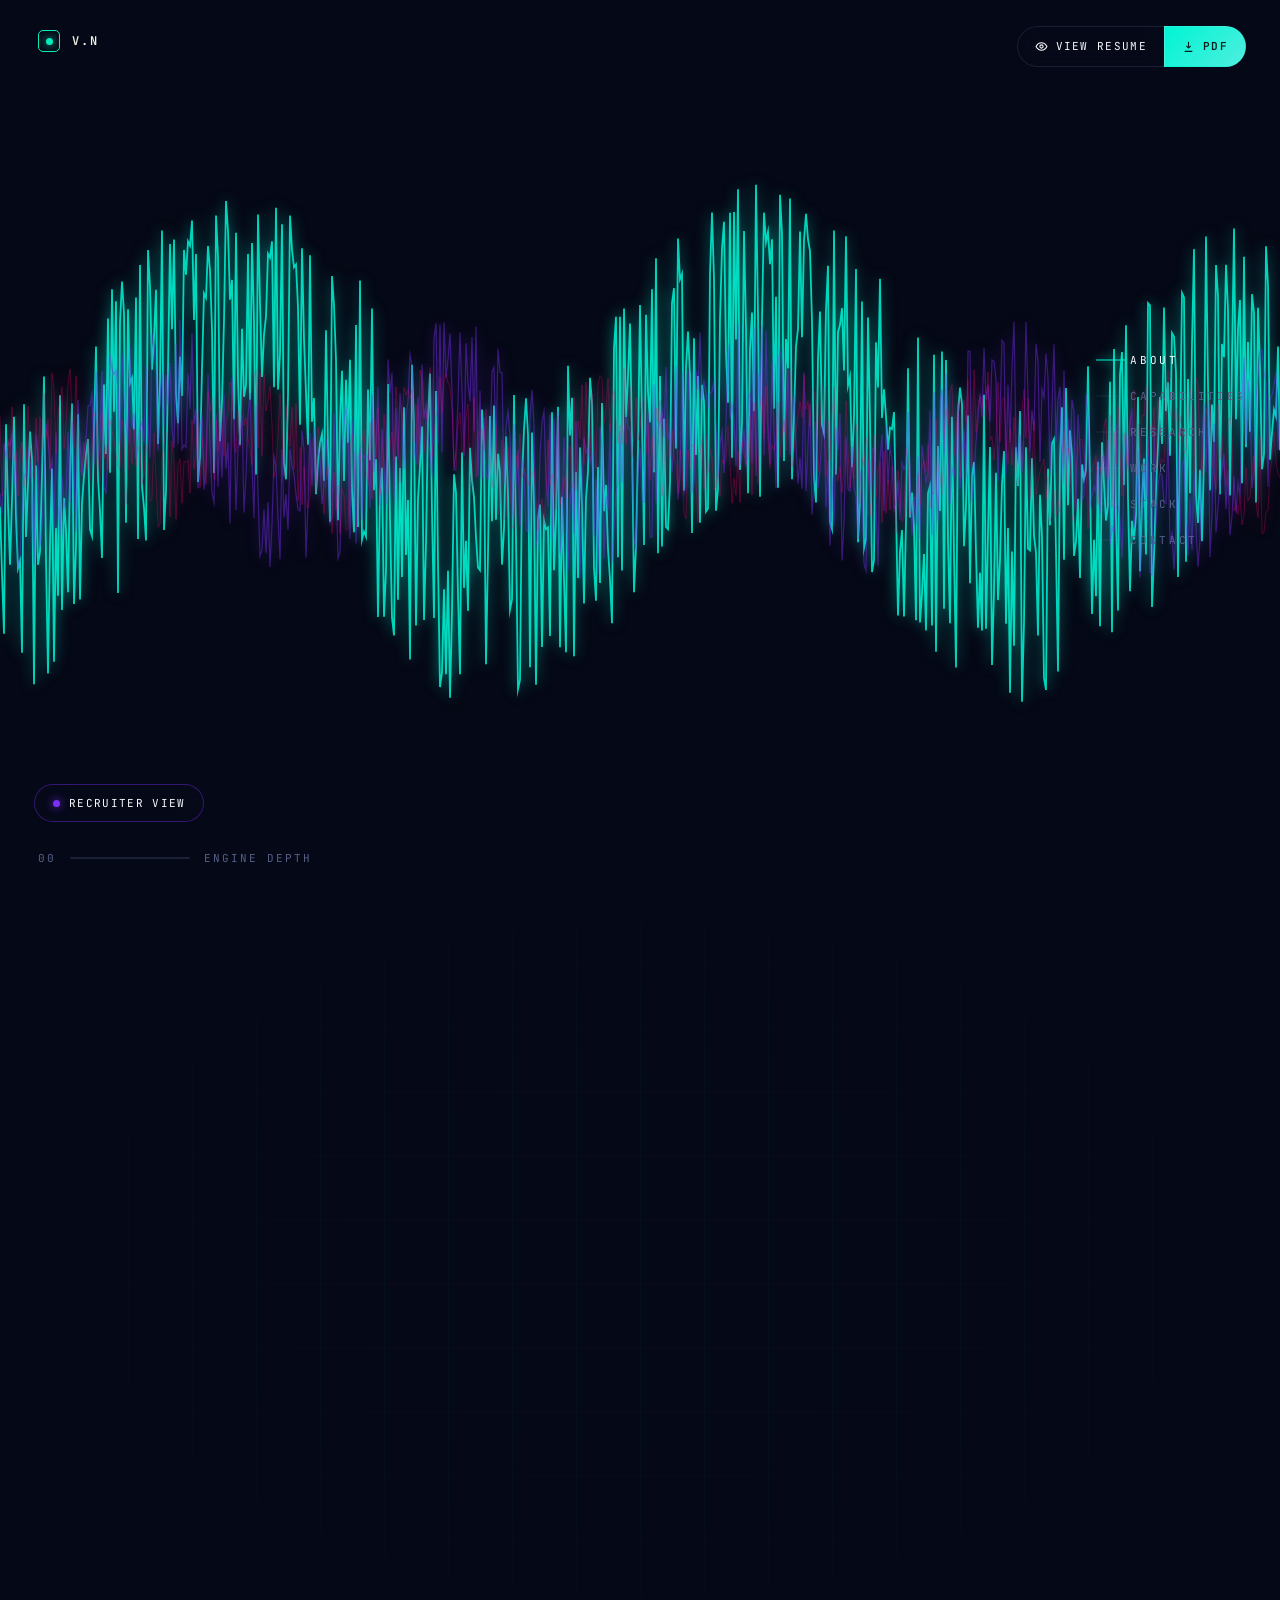
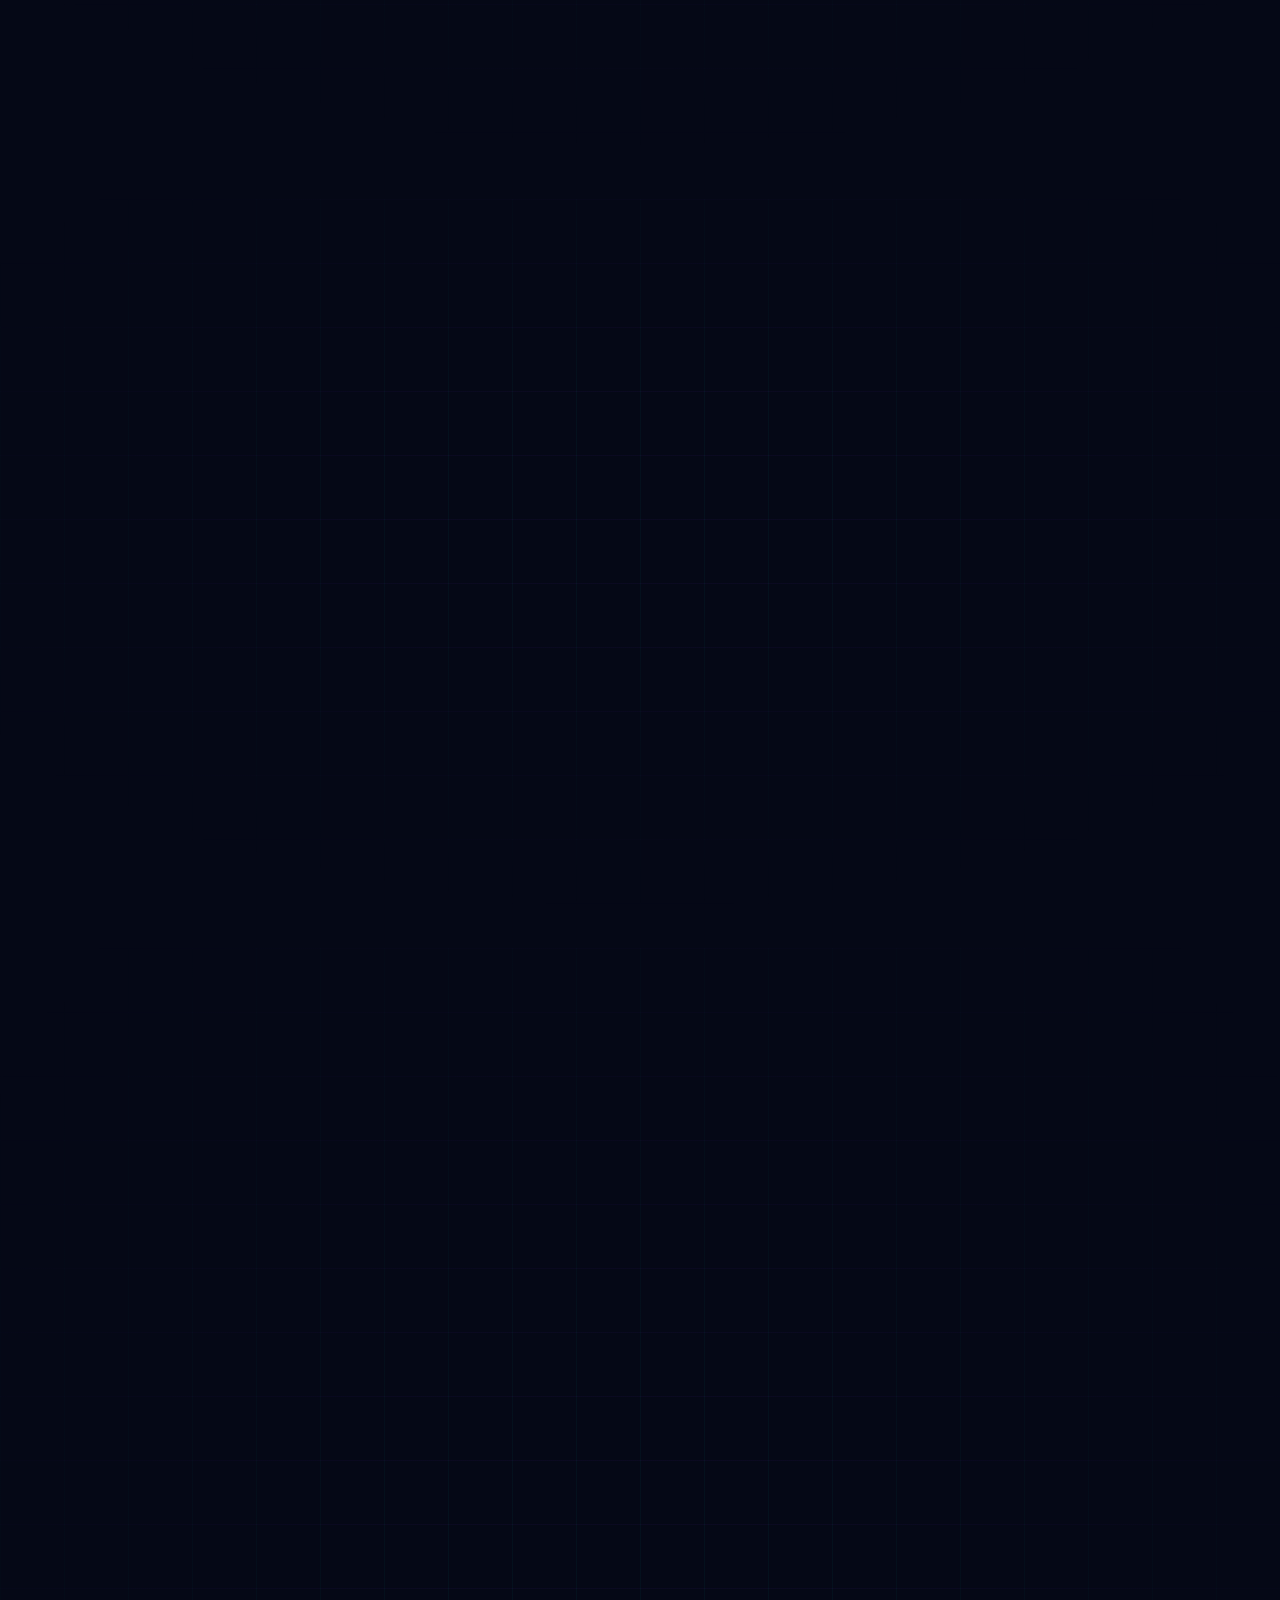
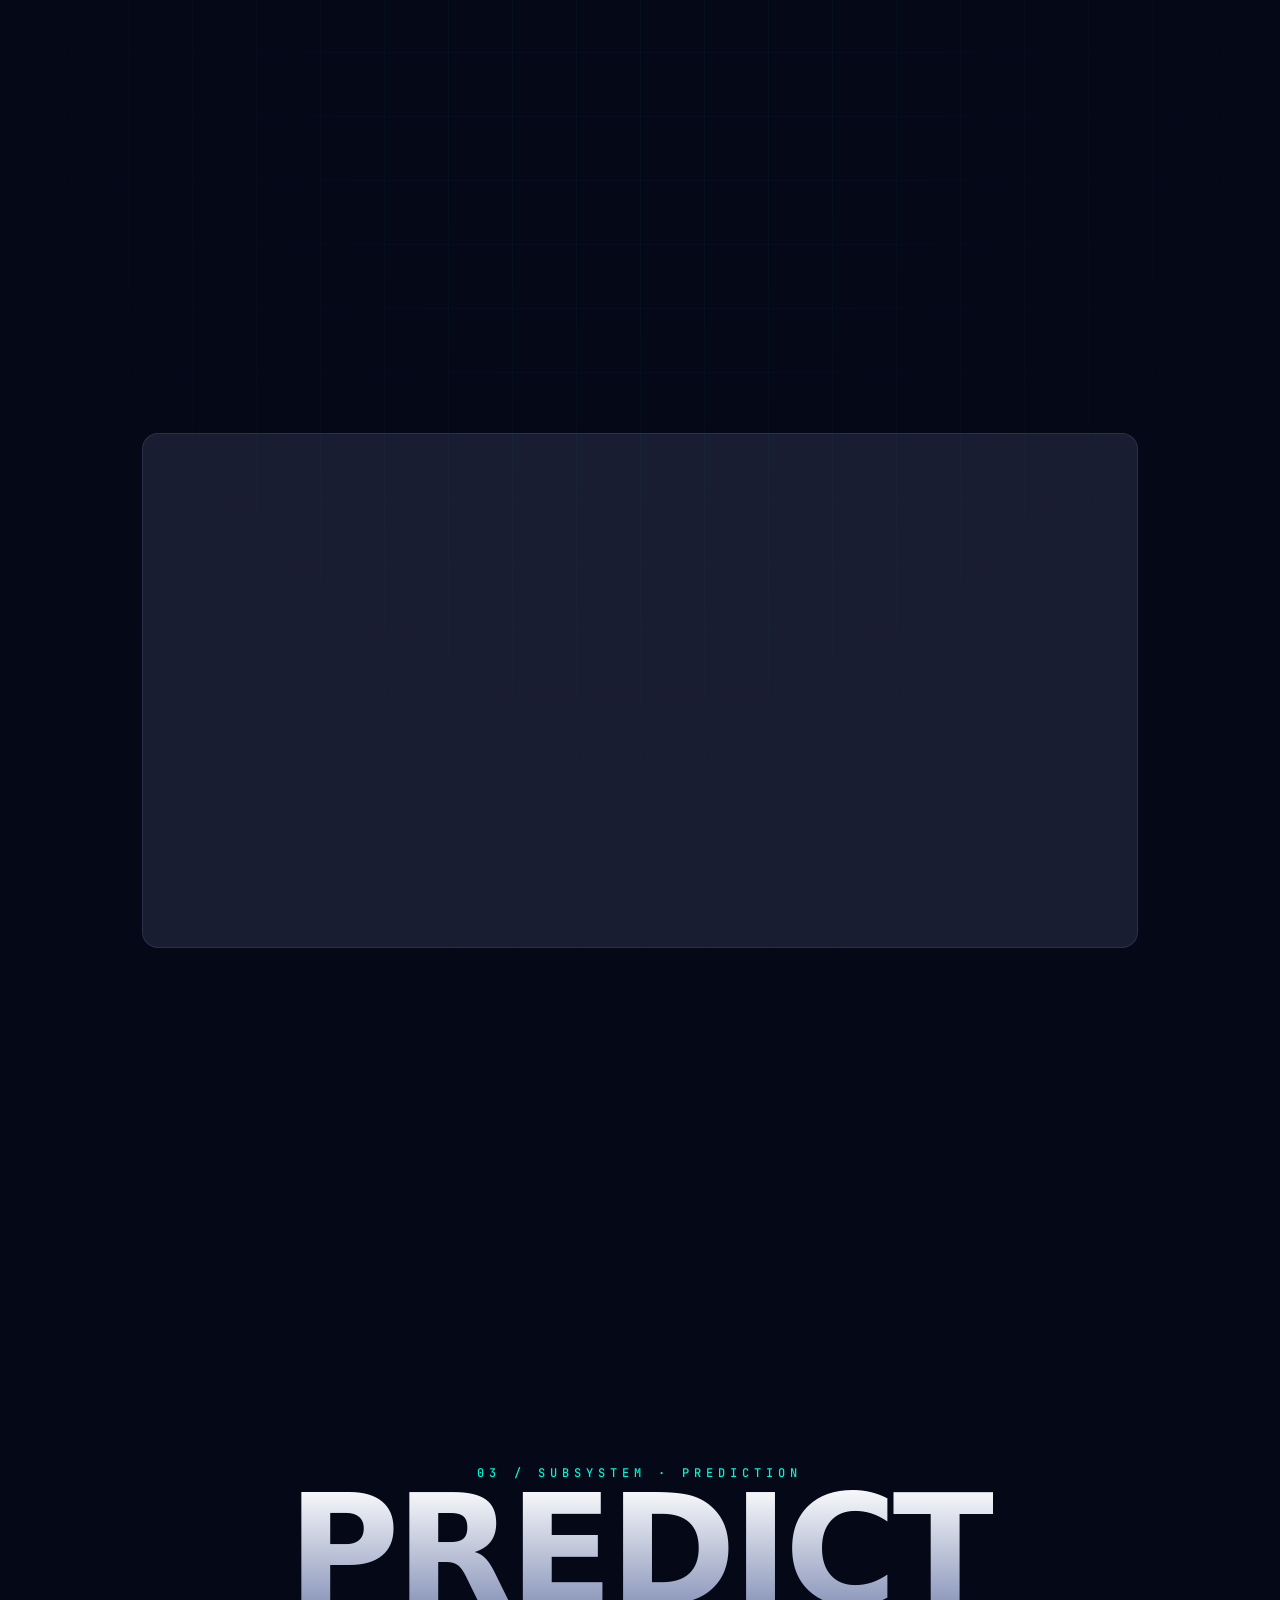
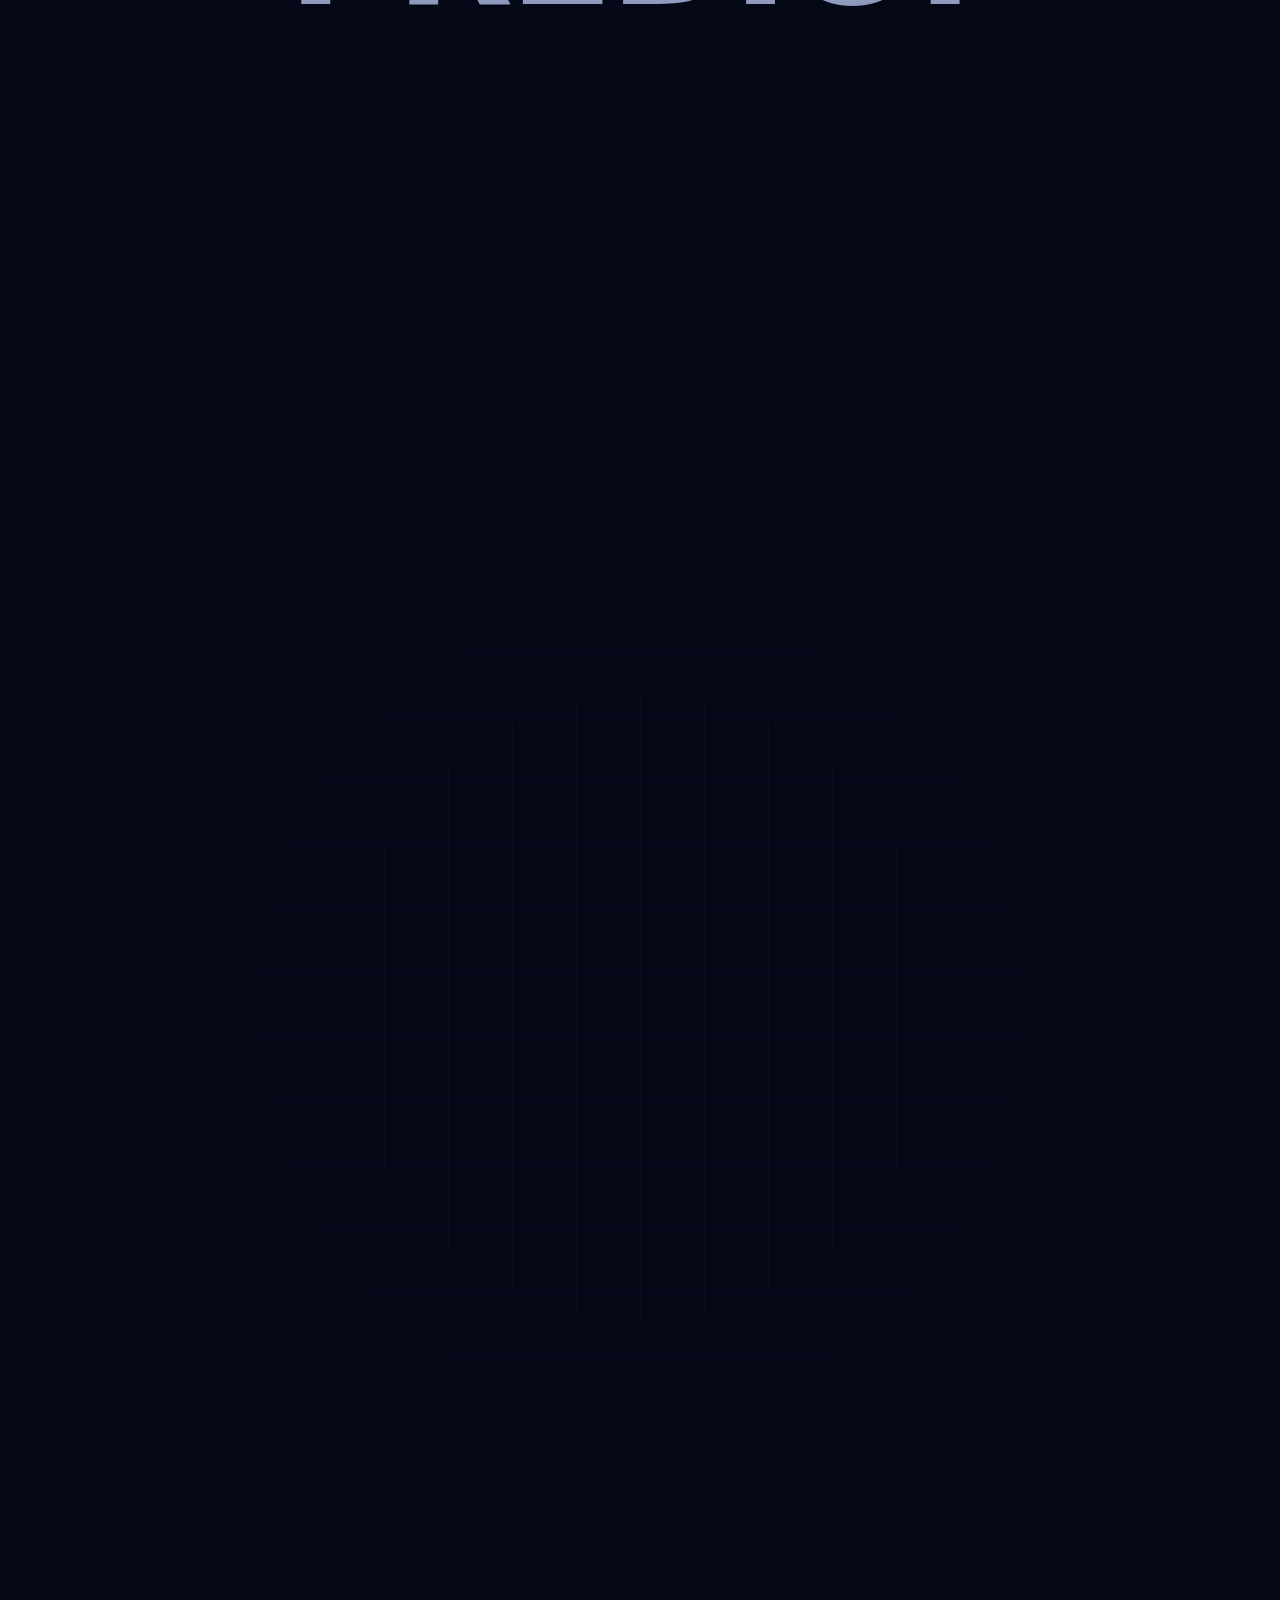
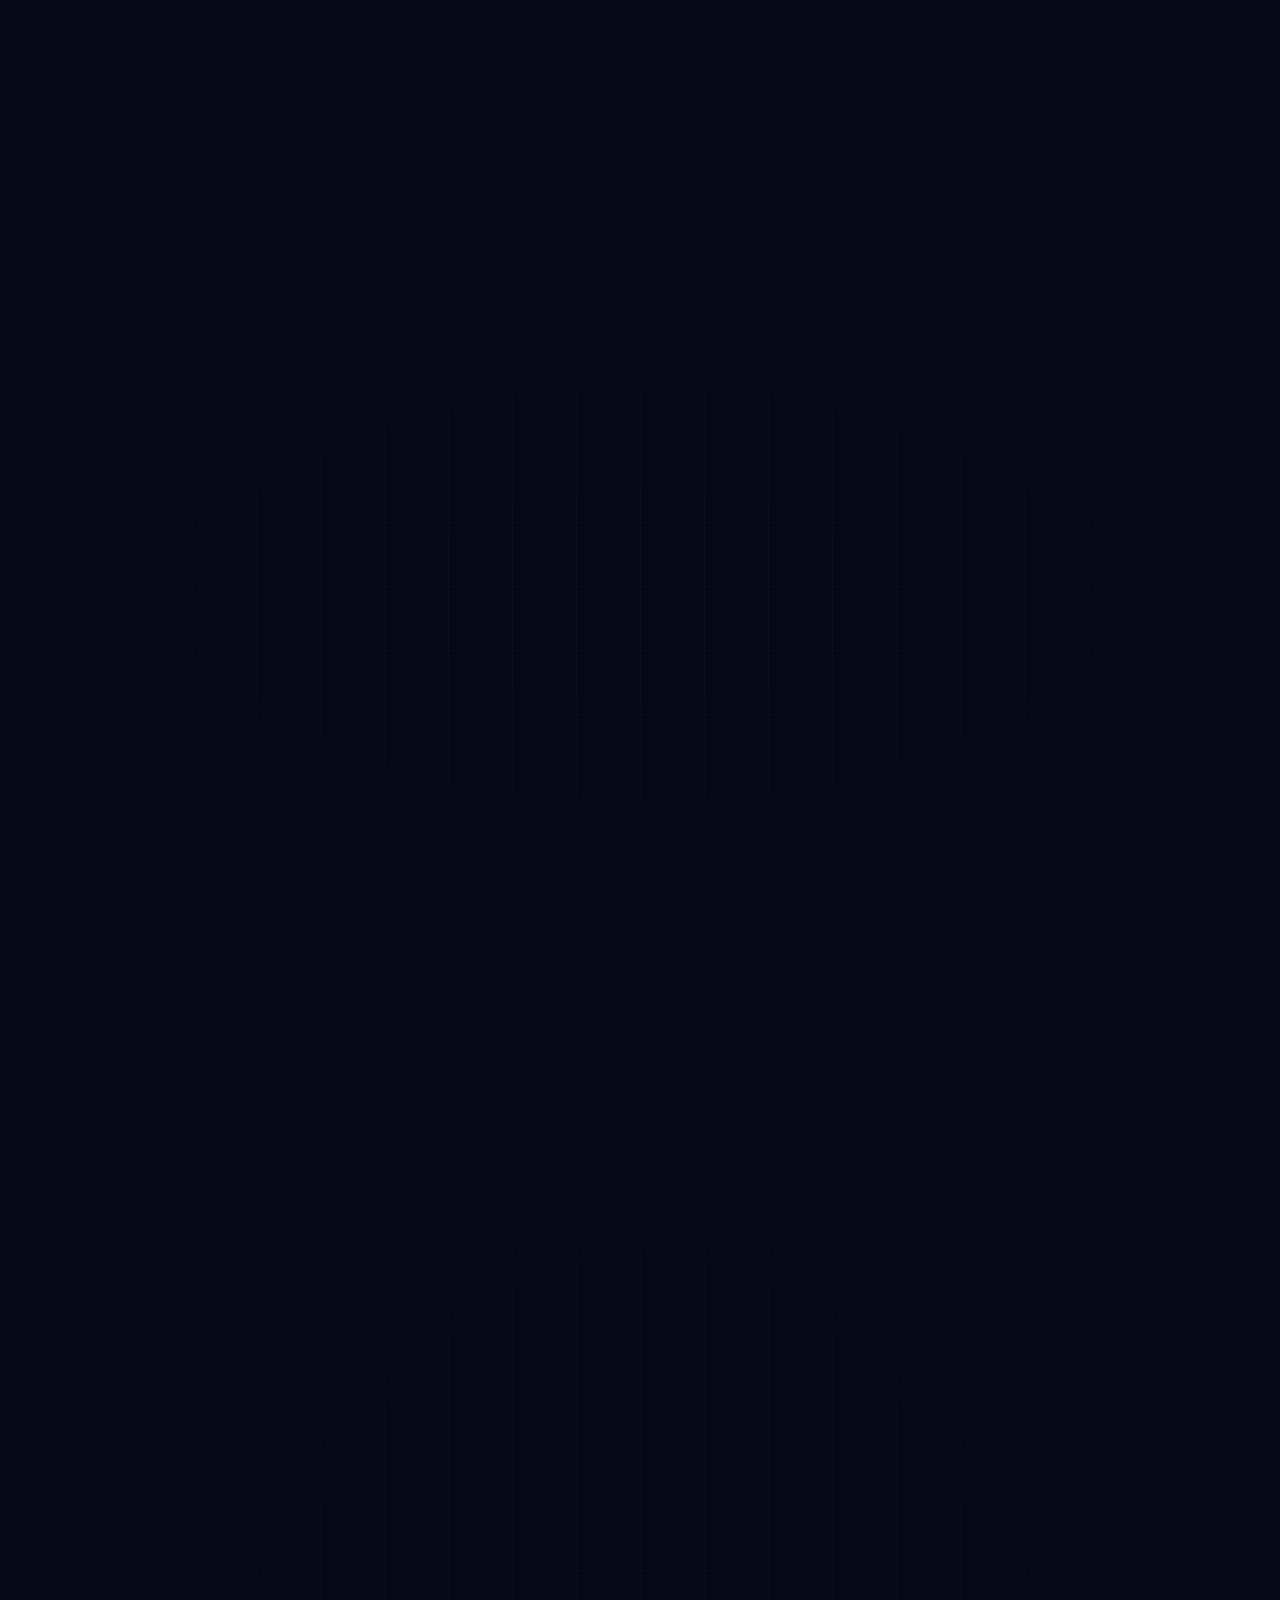
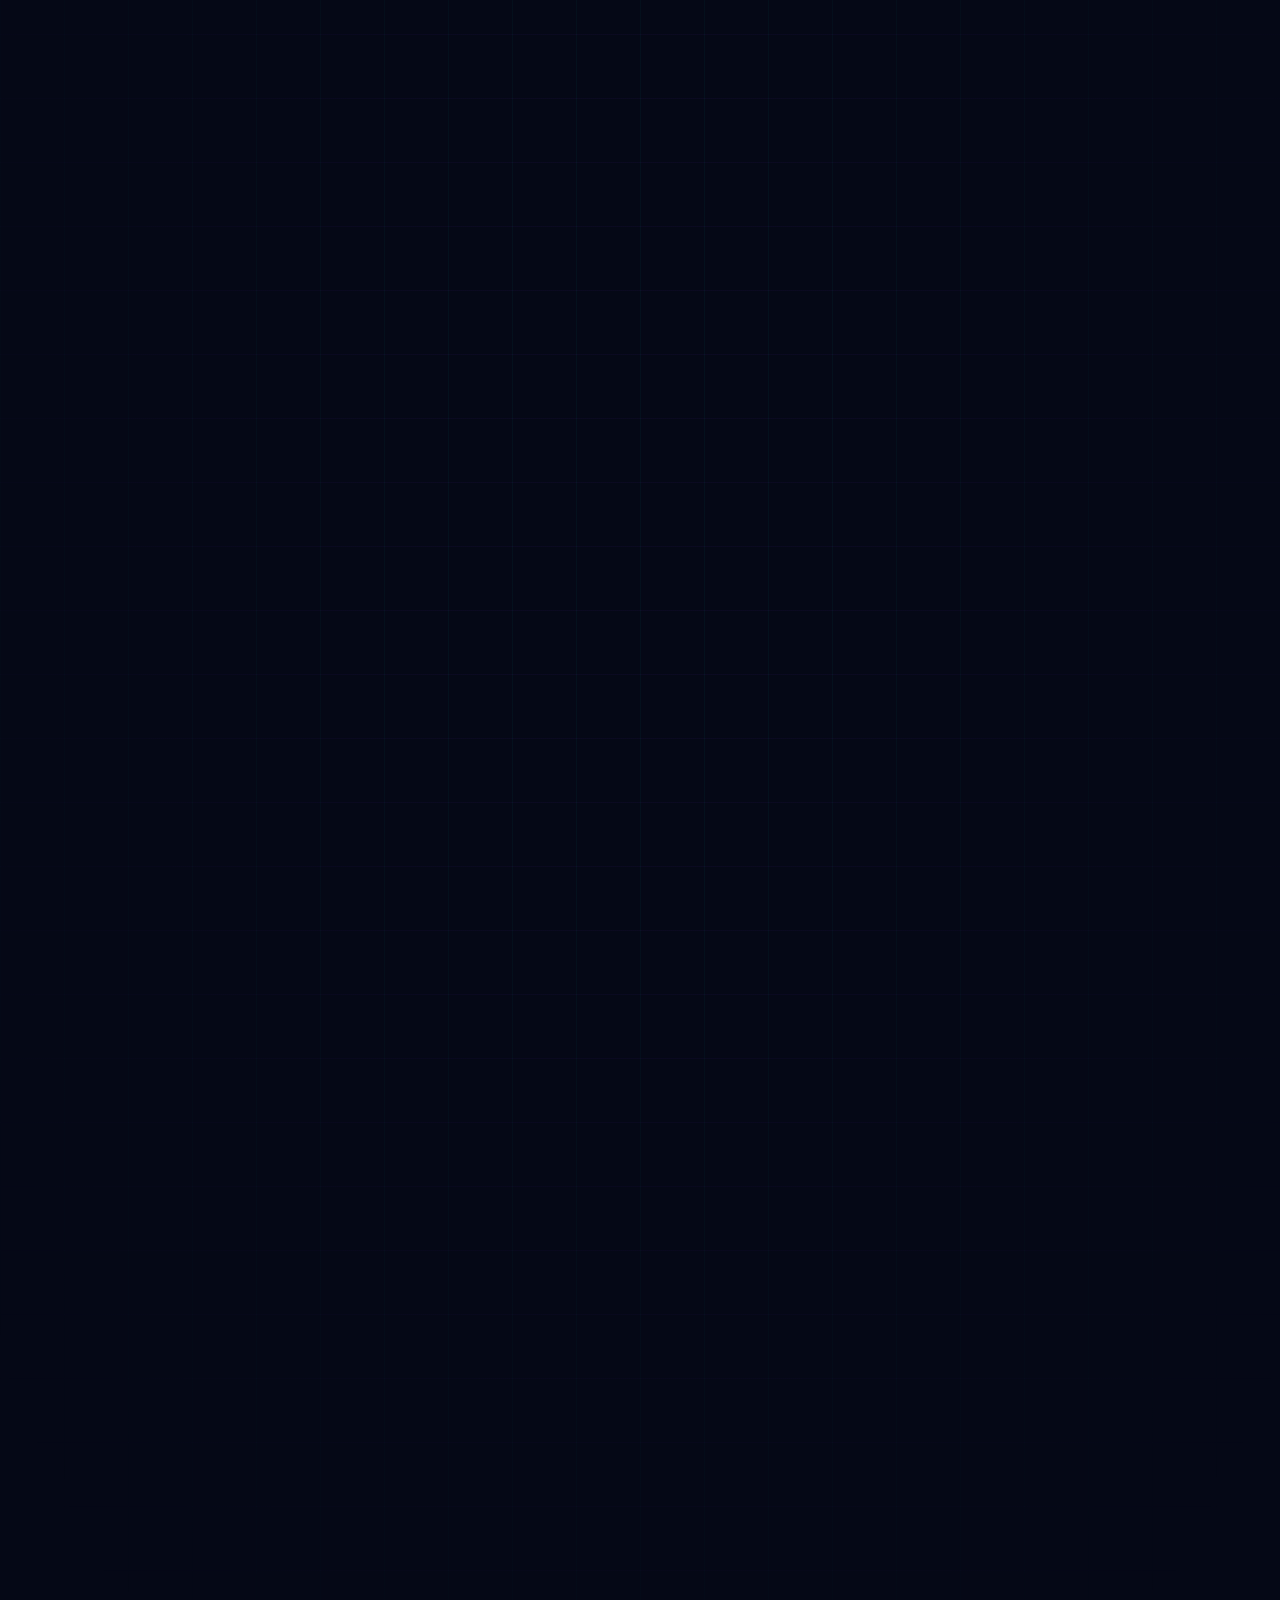
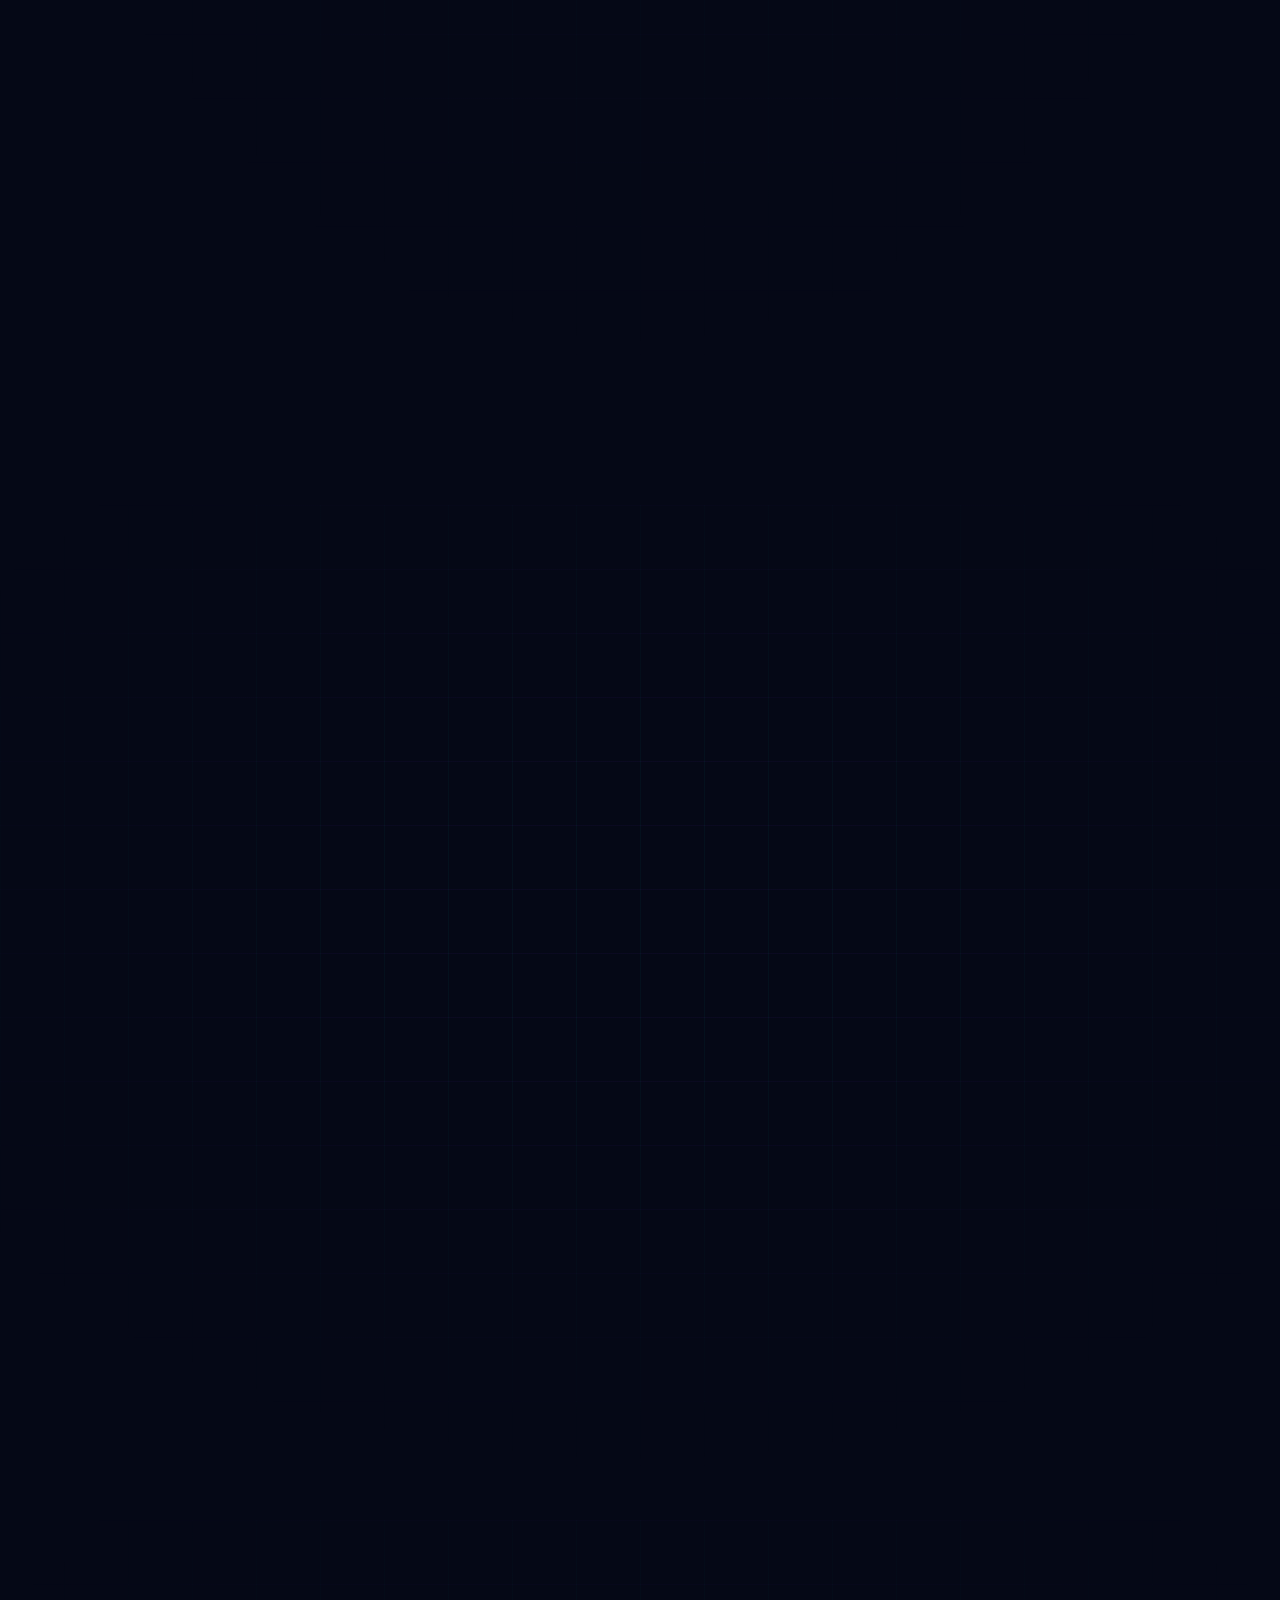
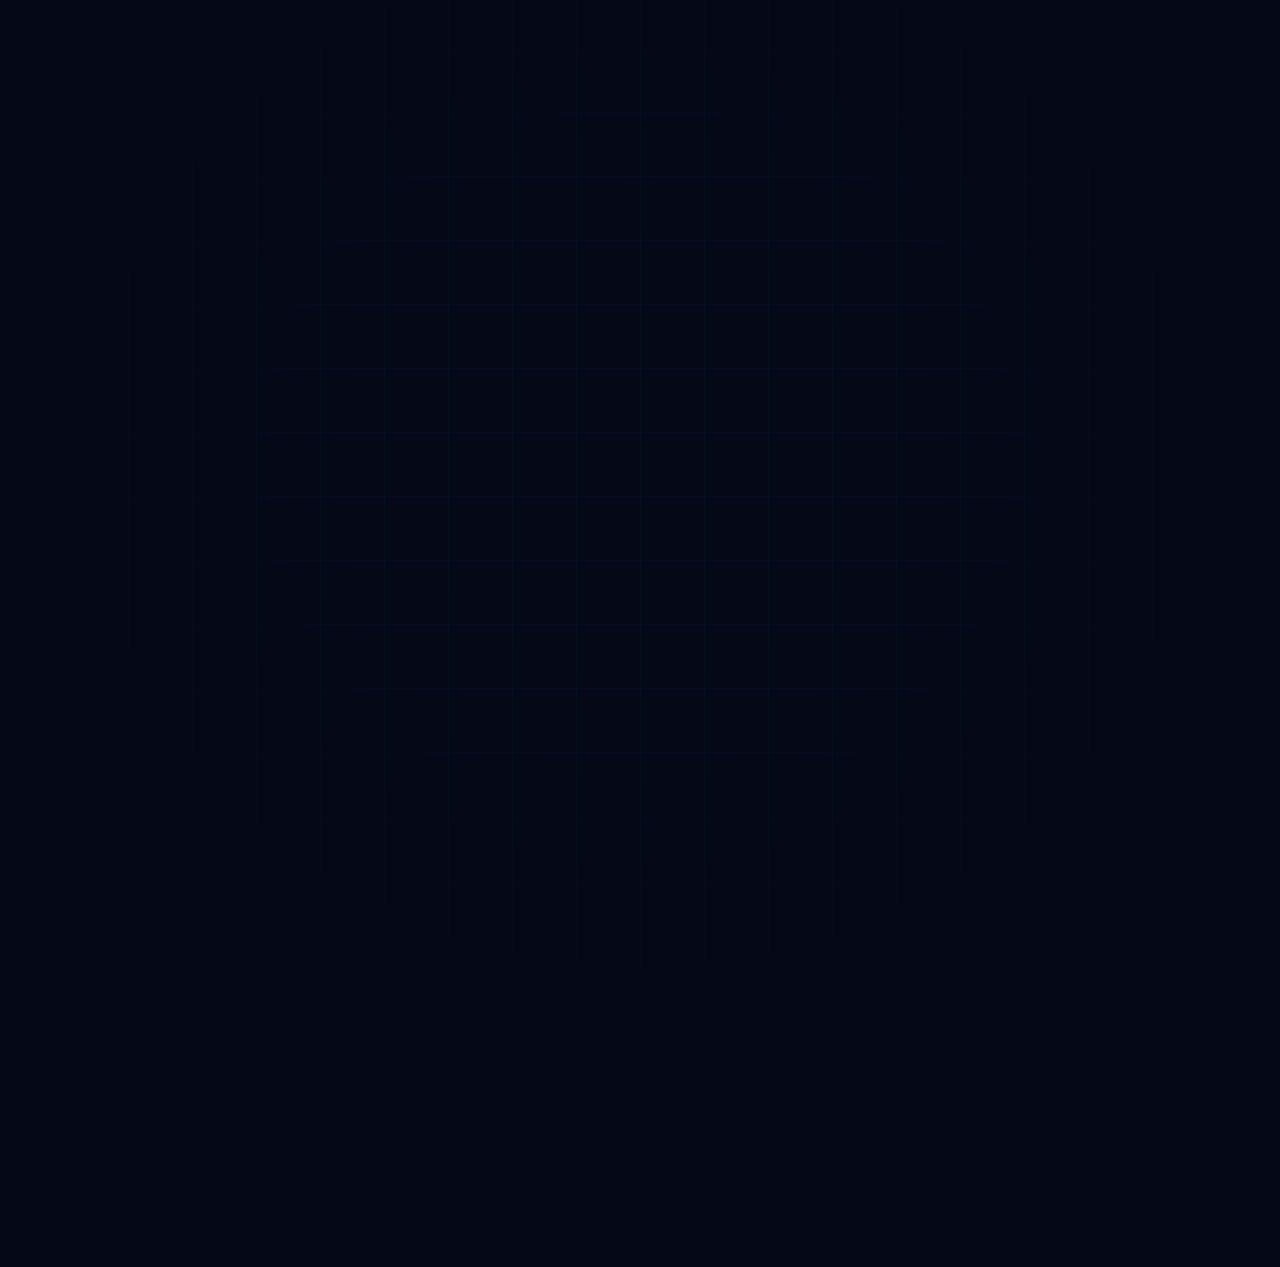
==== commit 97c16404: "Update index.html" ====
--- a/index.html
+++ b/index.html
@@ -106,8 +106,8 @@
 <section id="signal" class="chapter" data-chapter="signal">
   <canvas id="wave"></canvas>
   <div class="signal-core">
-    <div class="eyebrow"><span class="dot"></span>Welcome to my portfolio</div>
-    <div class="signal-greet">Everything starts here with <span class="hello">Hello.</span></div>
+    <div class="eyebrow">Everything starts here with a <span class="hello">Hello.</span></div>
+    <div class="signal-greet"><span class="dot"></span>Welcome to my Portfolio</div>
     <h1 class="signal-line">
       <span class="word">I'm</span>
       <span class="word">Vinoothna</span>
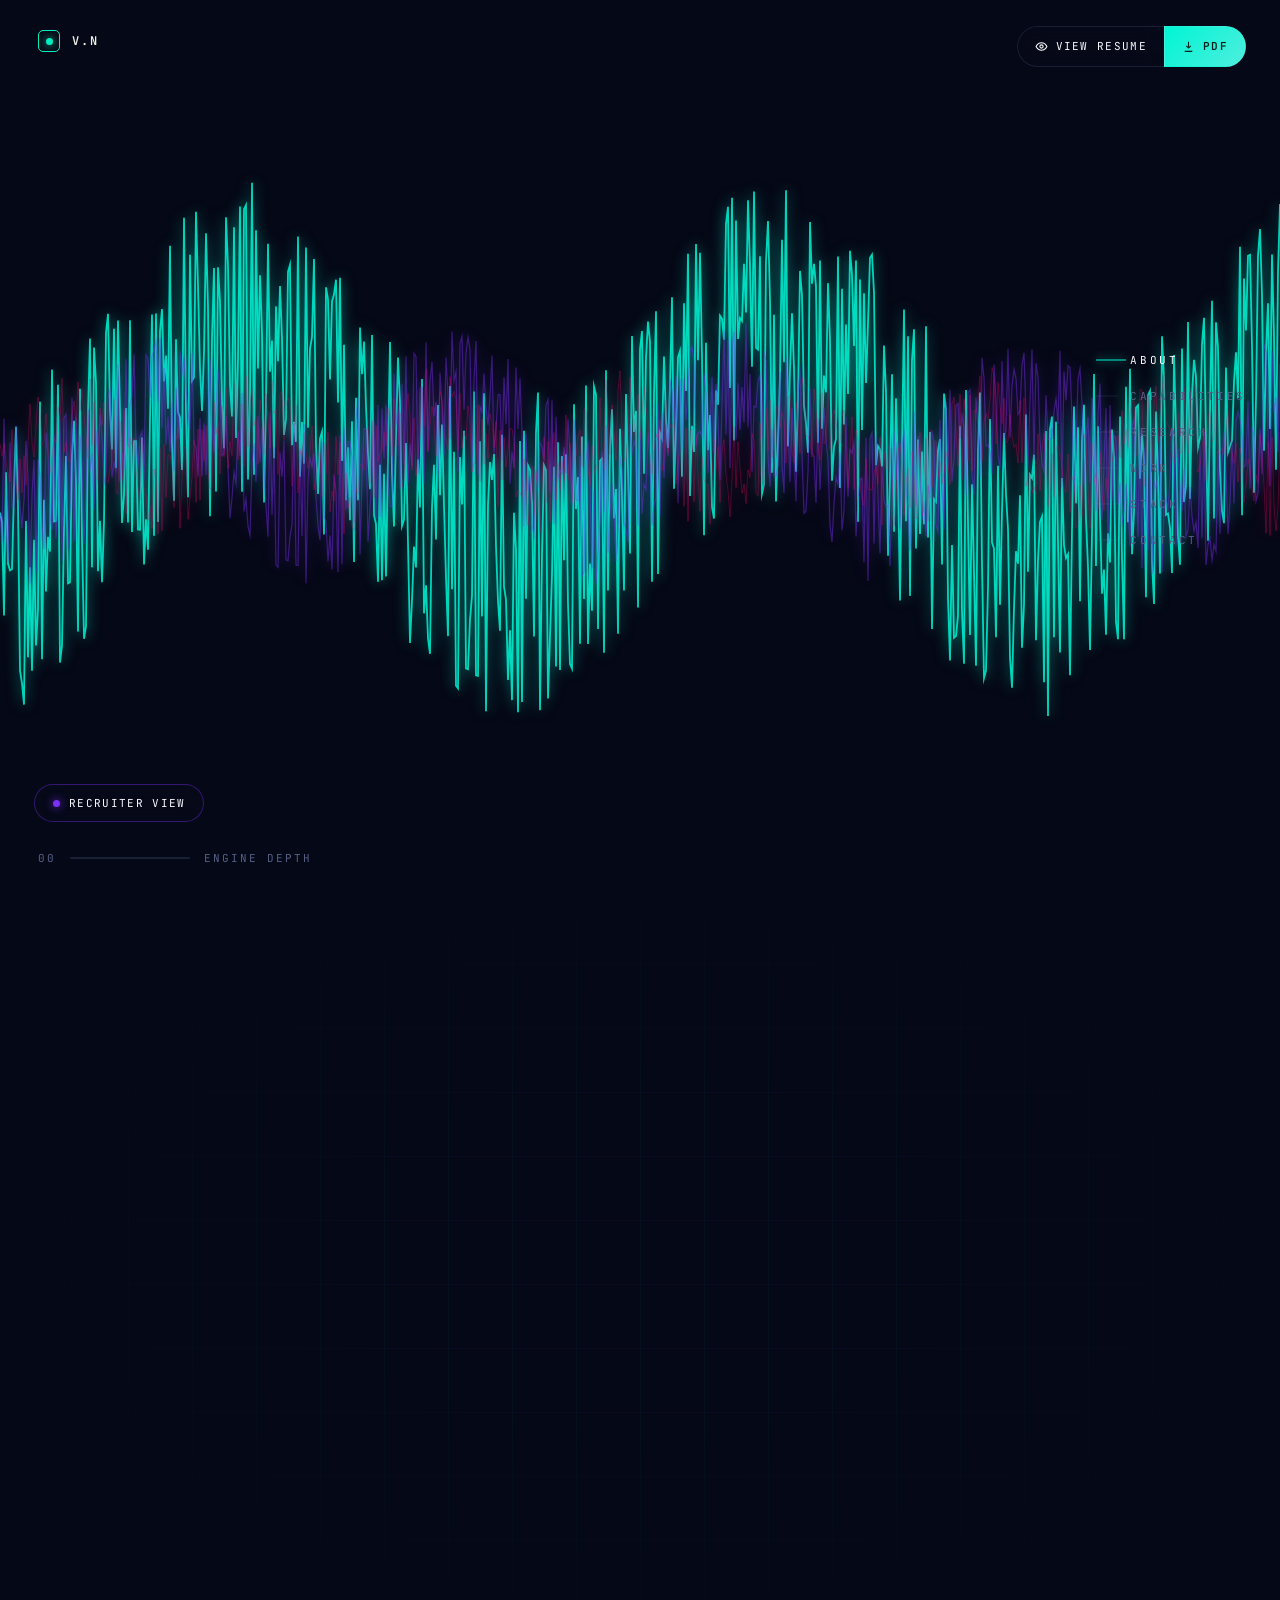
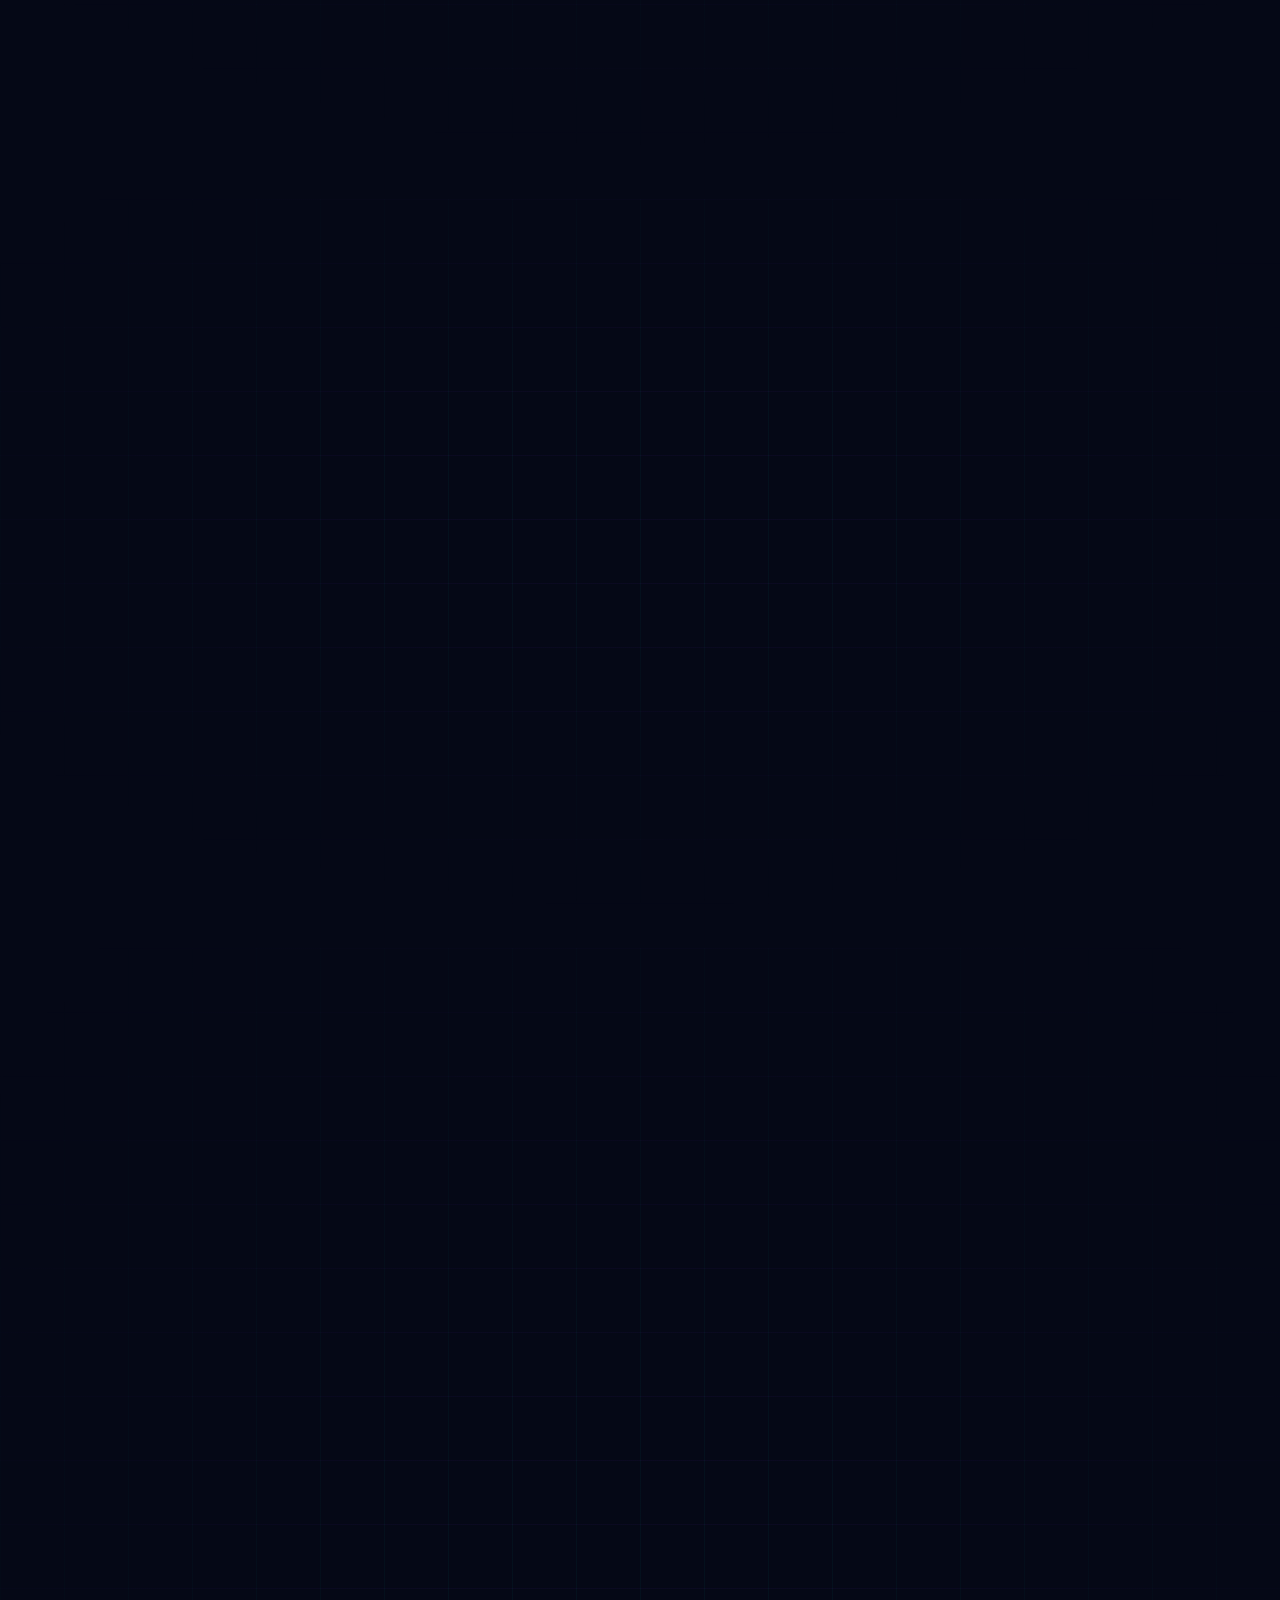
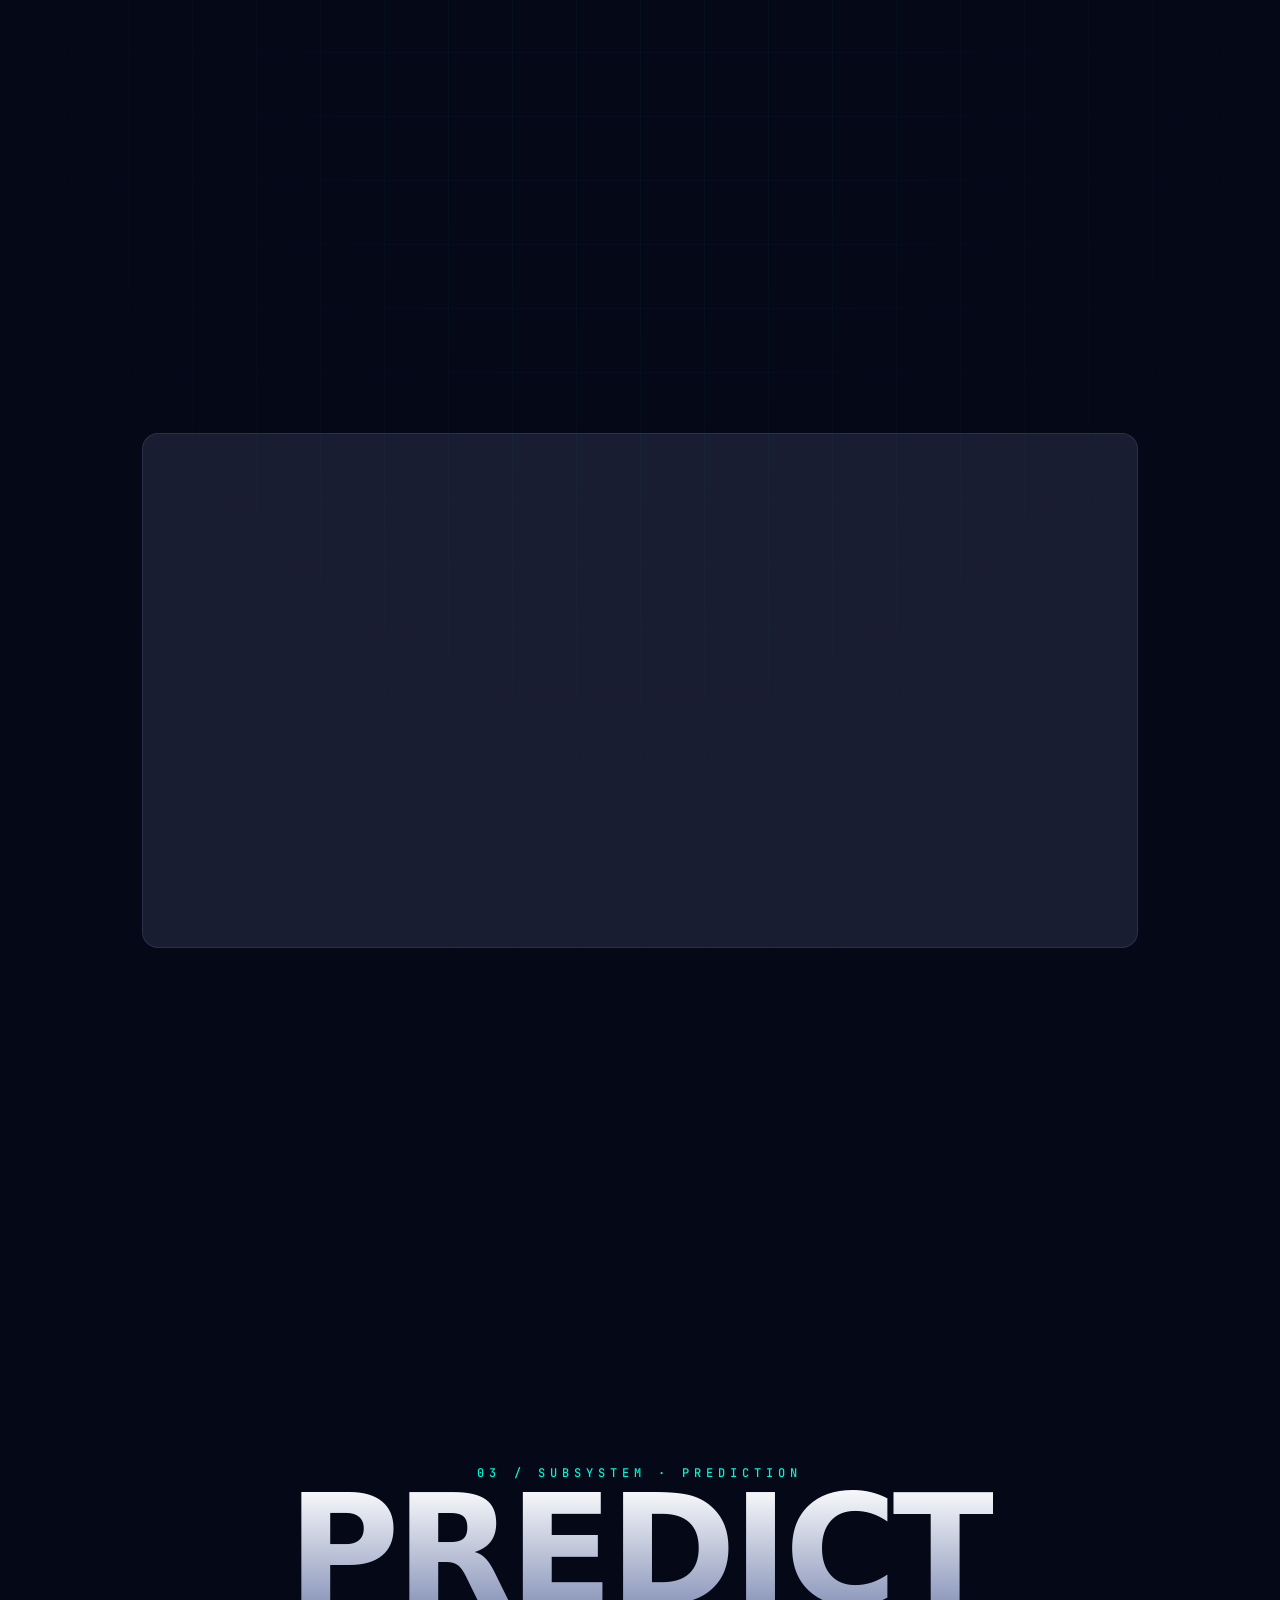
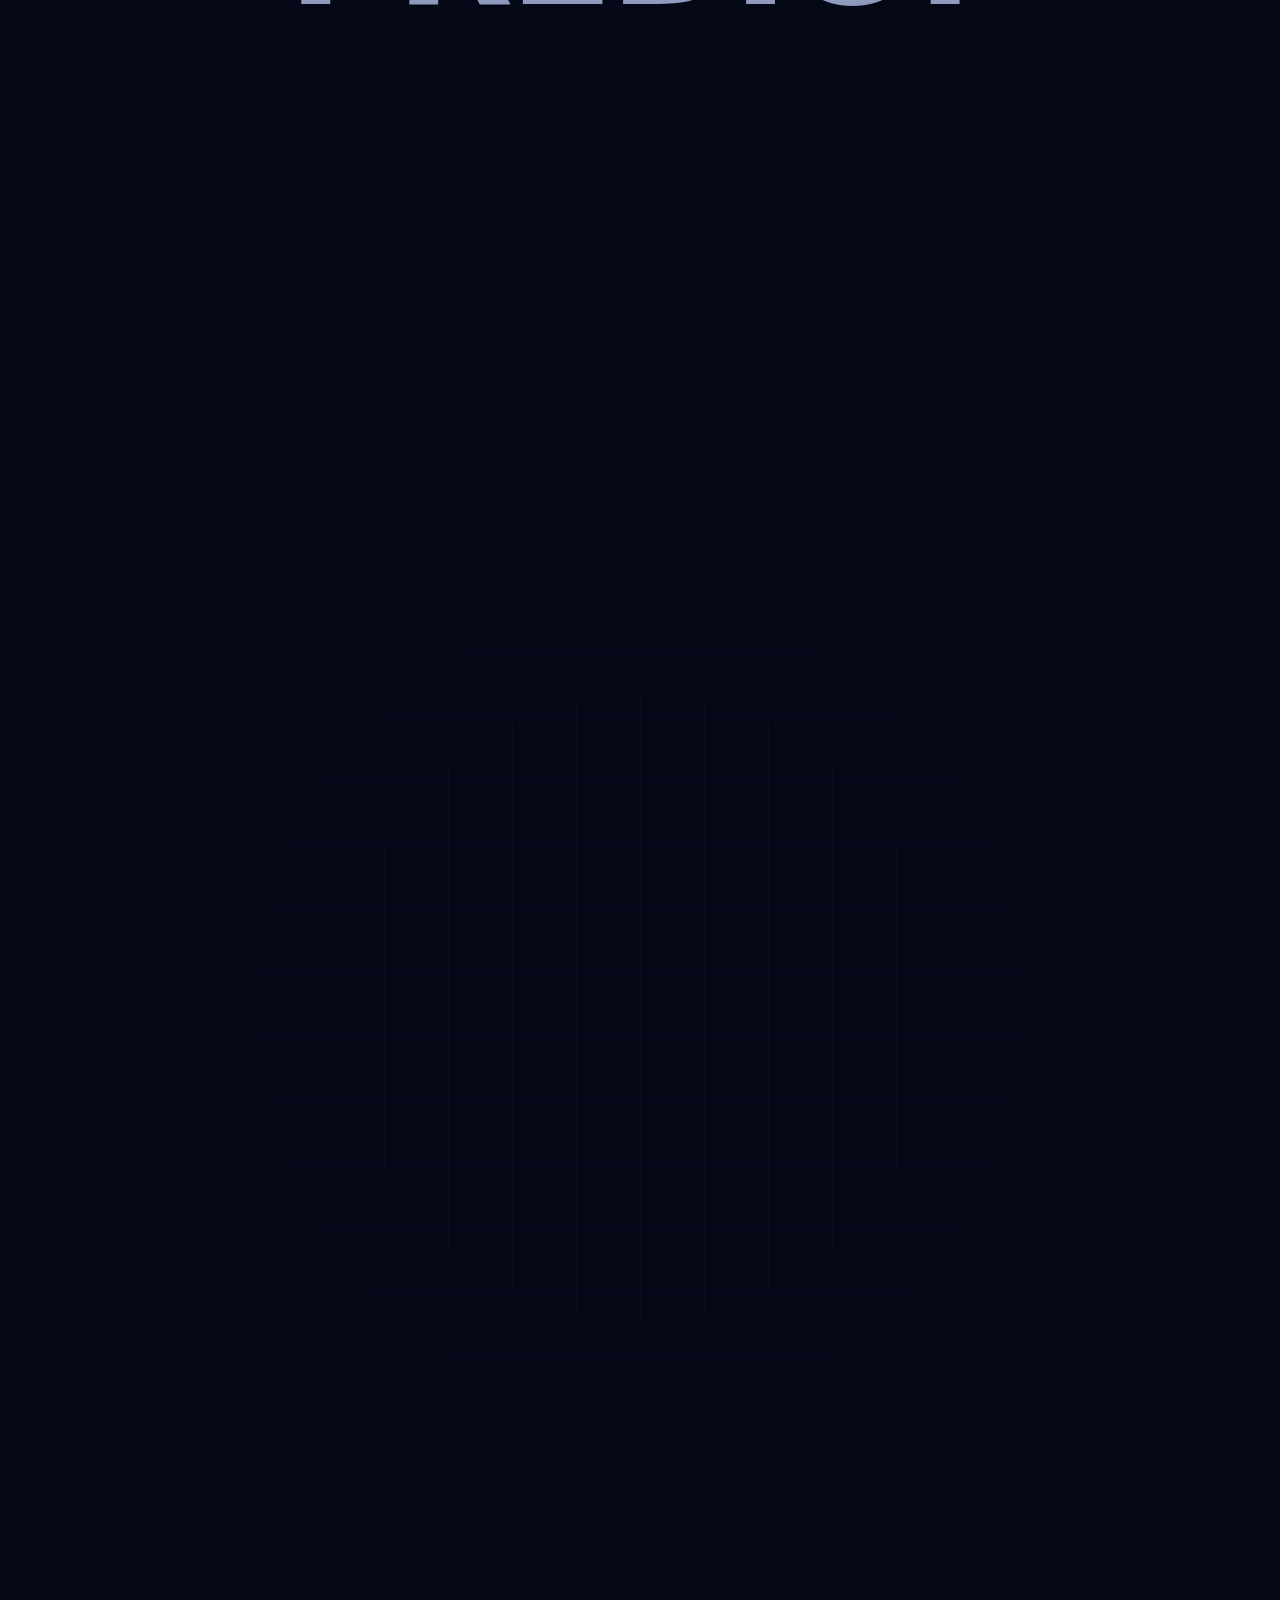
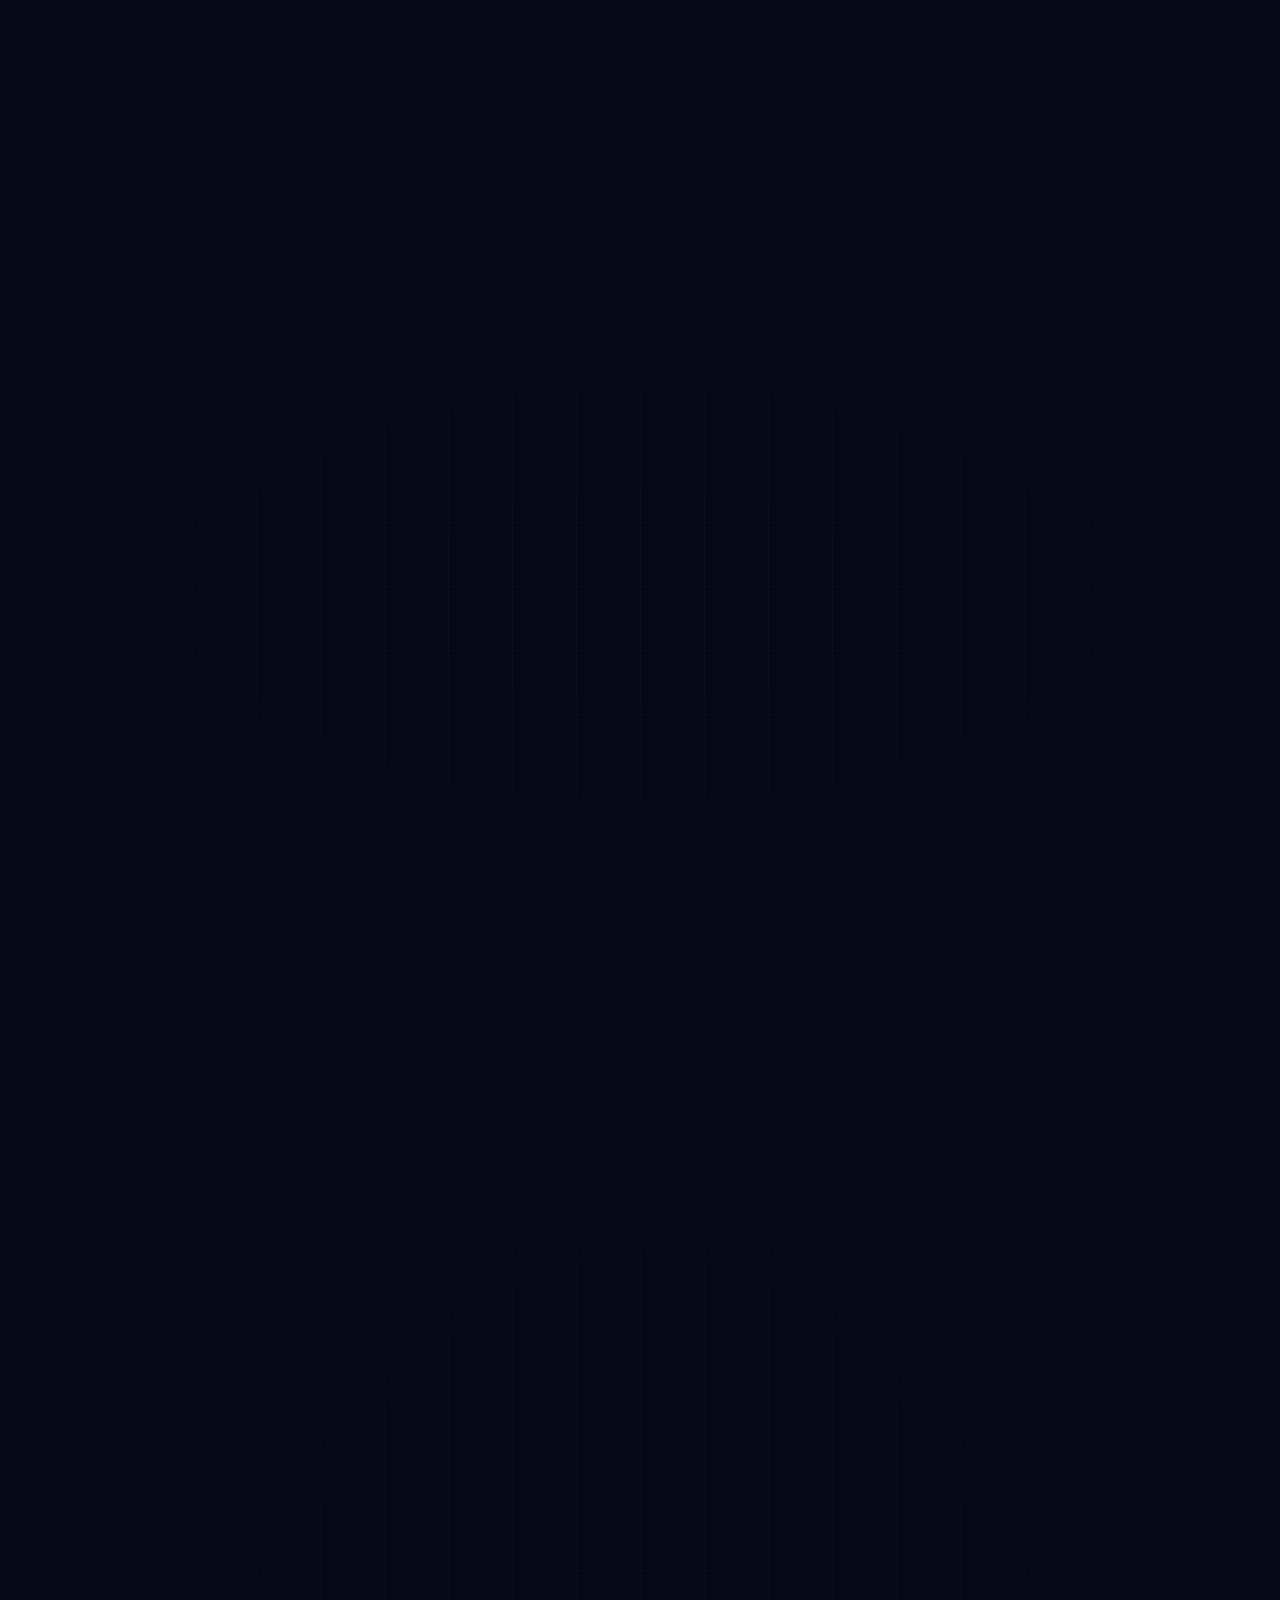
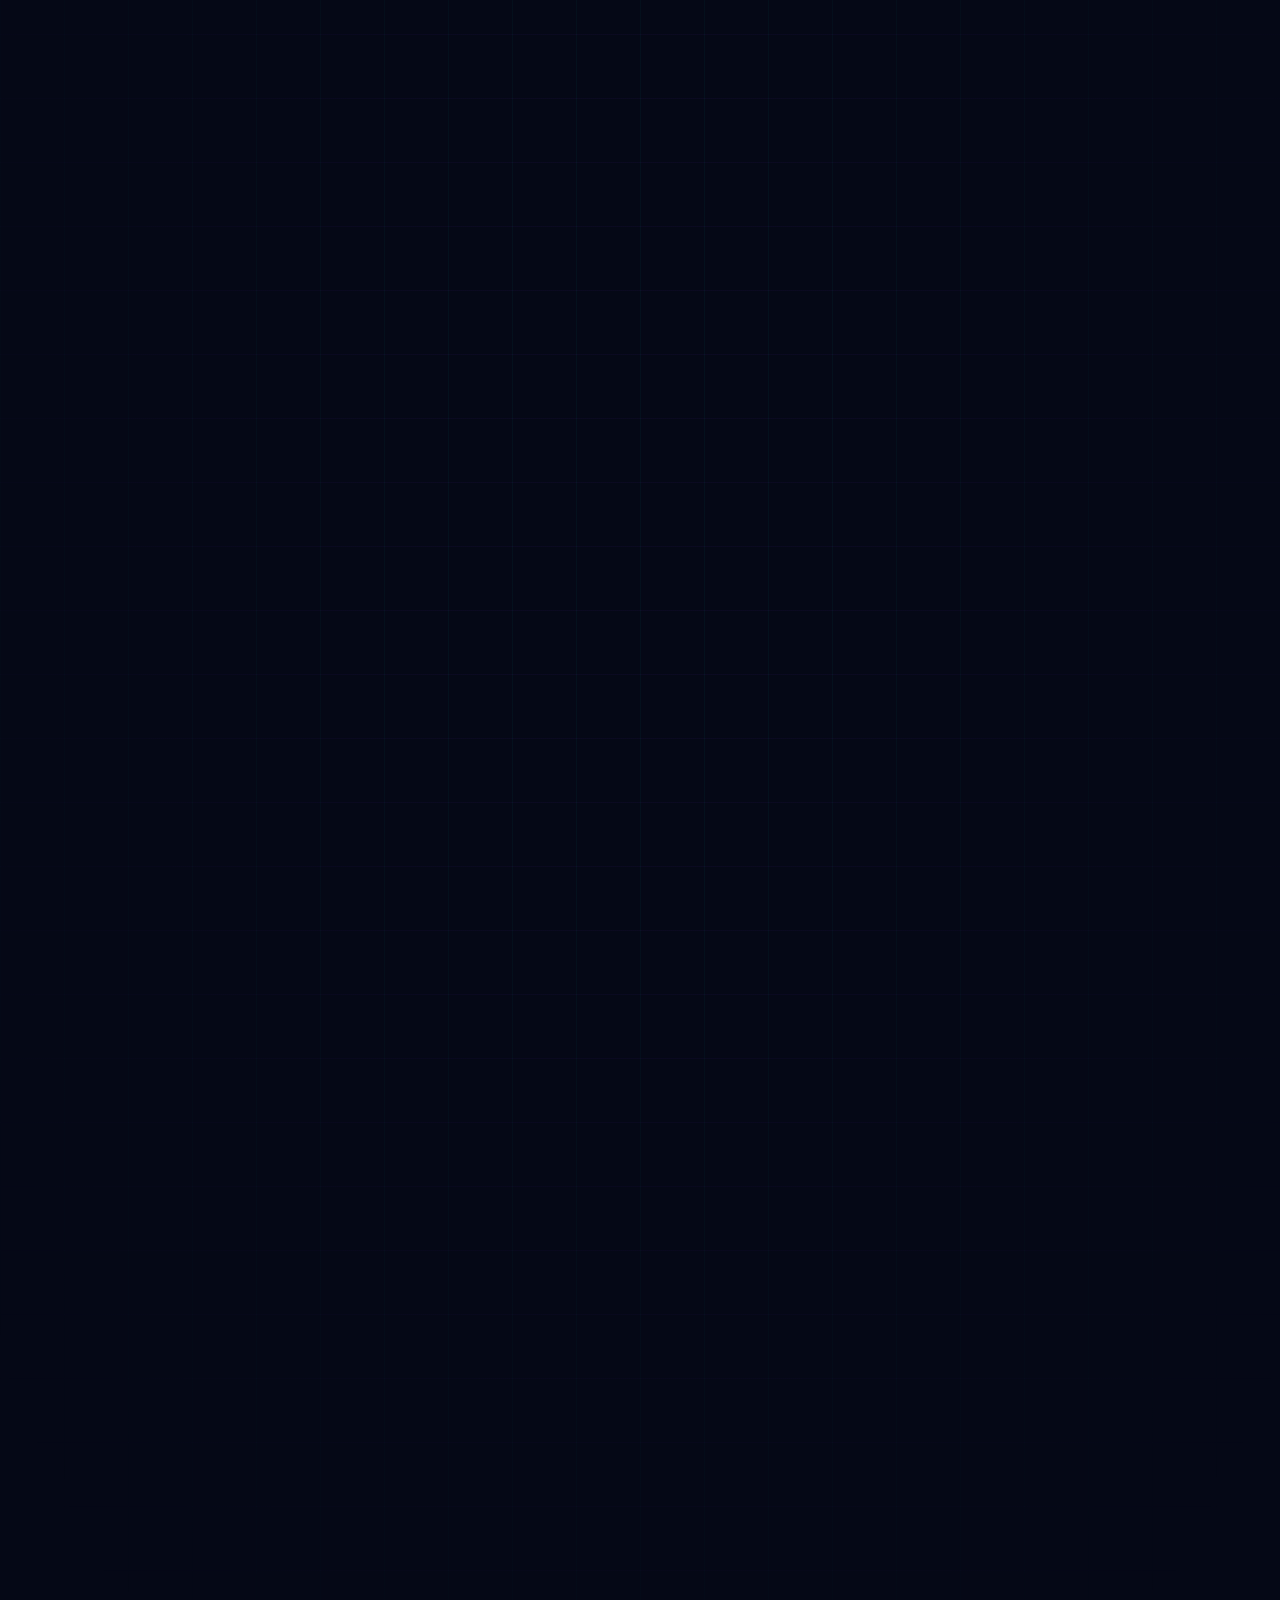
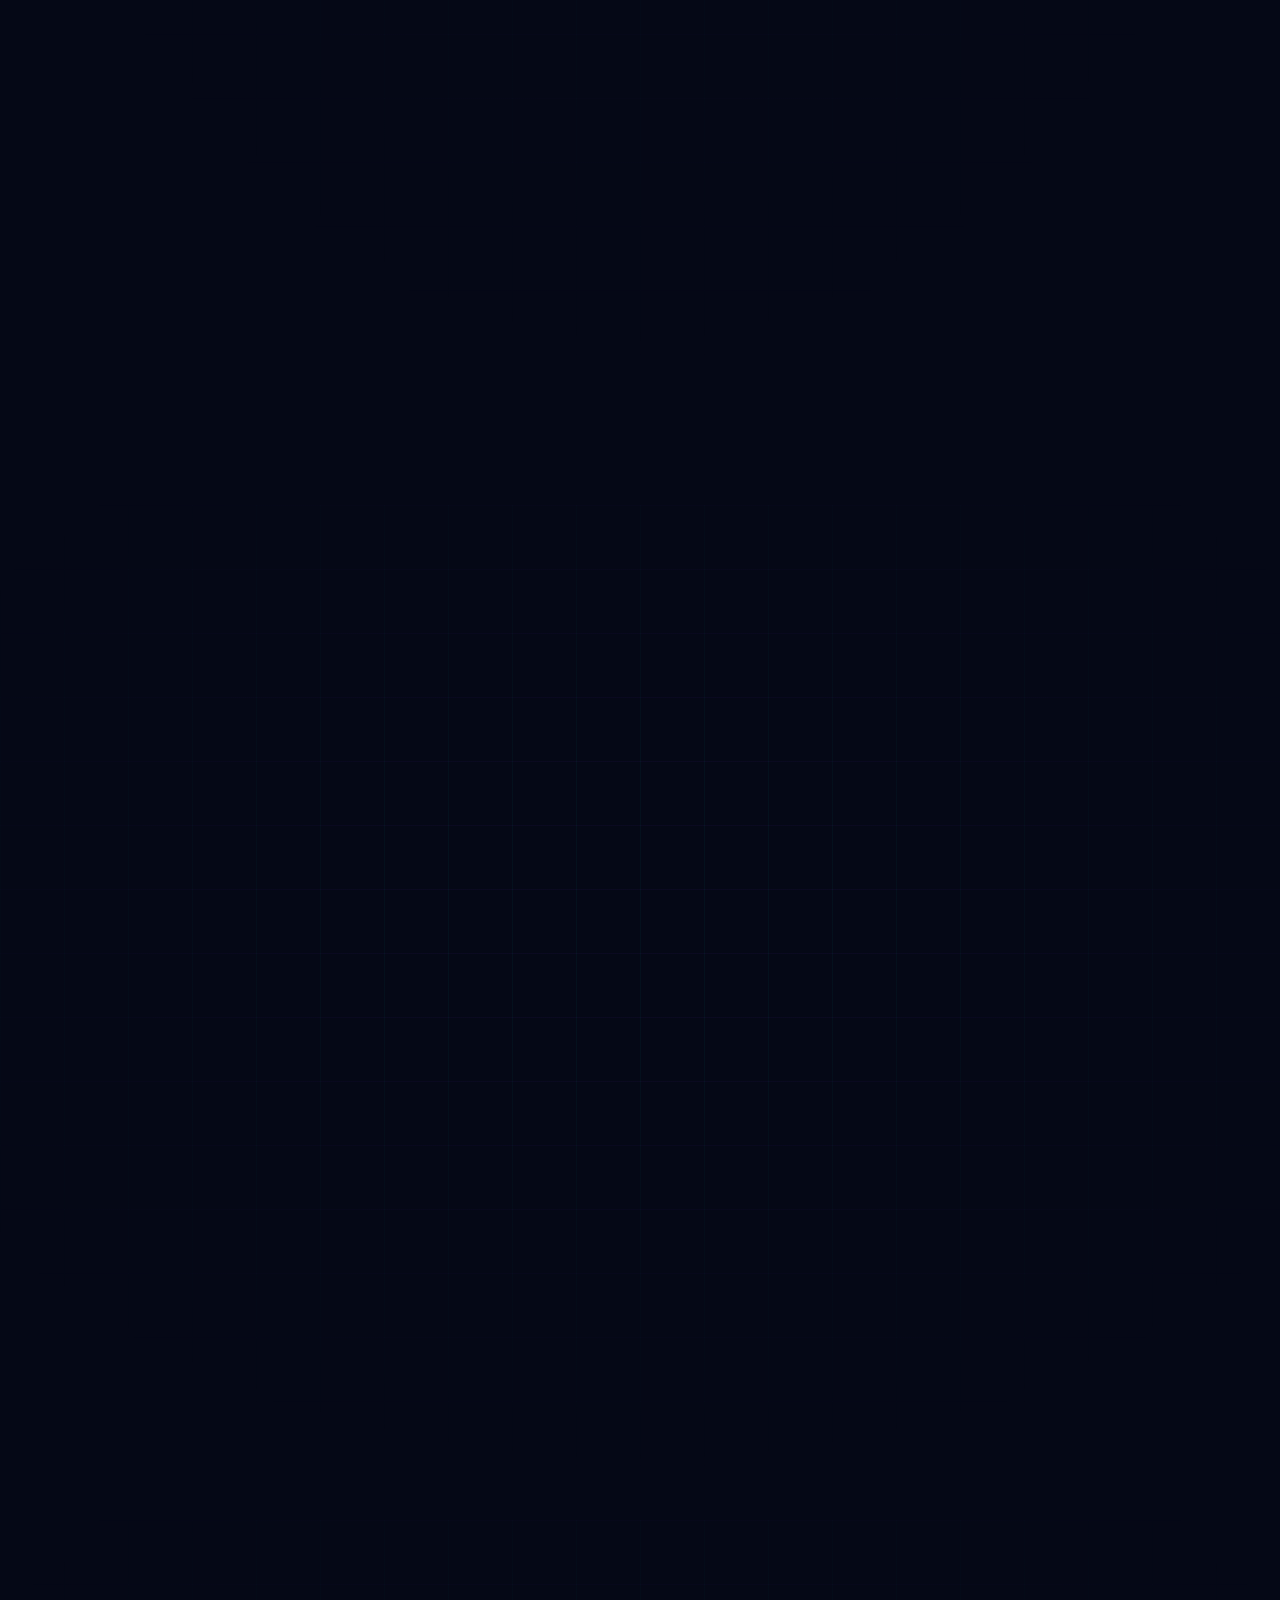
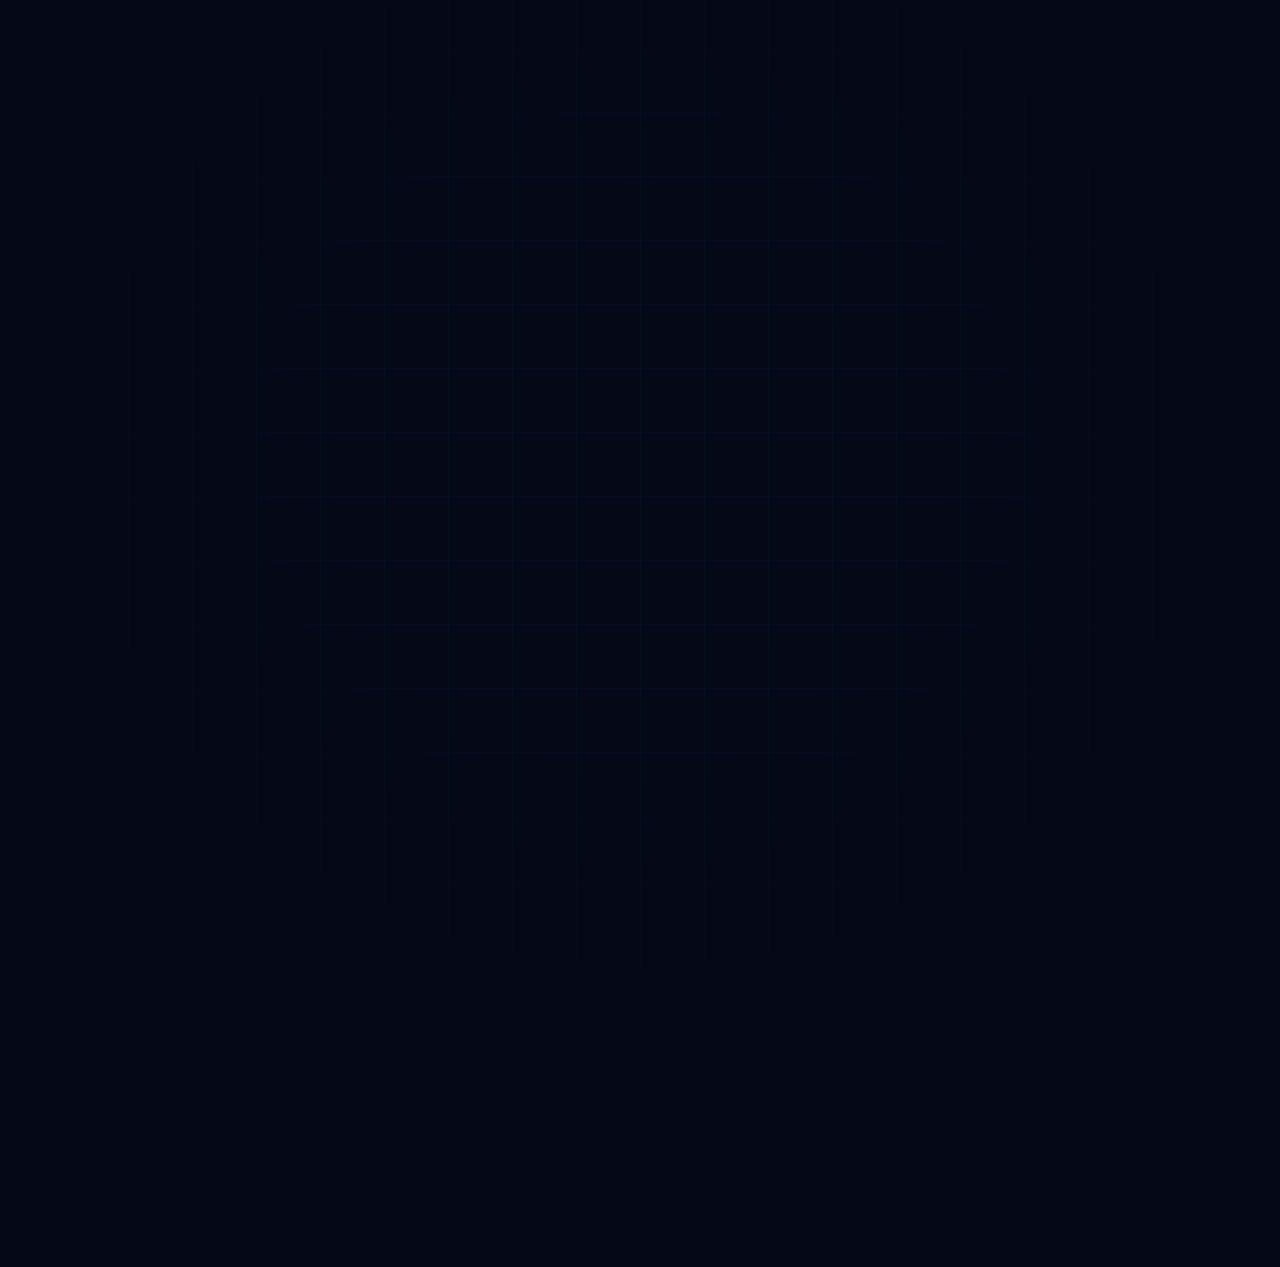
==== commit 929a2211: "Update index.html" ====
--- a/index.html
+++ b/index.html
@@ -106,7 +106,7 @@
 <section id="signal" class="chapter" data-chapter="signal">
   <canvas id="wave"></canvas>
   <div class="signal-core">
-    <div class="eyebrow">Everything starts here with a <span class="hello">Hello.</span></div>
+    <div class="eyebrow">Everything starts with a <span class="hello">Hello.</span></div>
     <div class="signal-greet"><span class="dot"></span>Welcome to my Portfolio</div>
     <h1 class="signal-line">
       <span class="word">I'm</span>
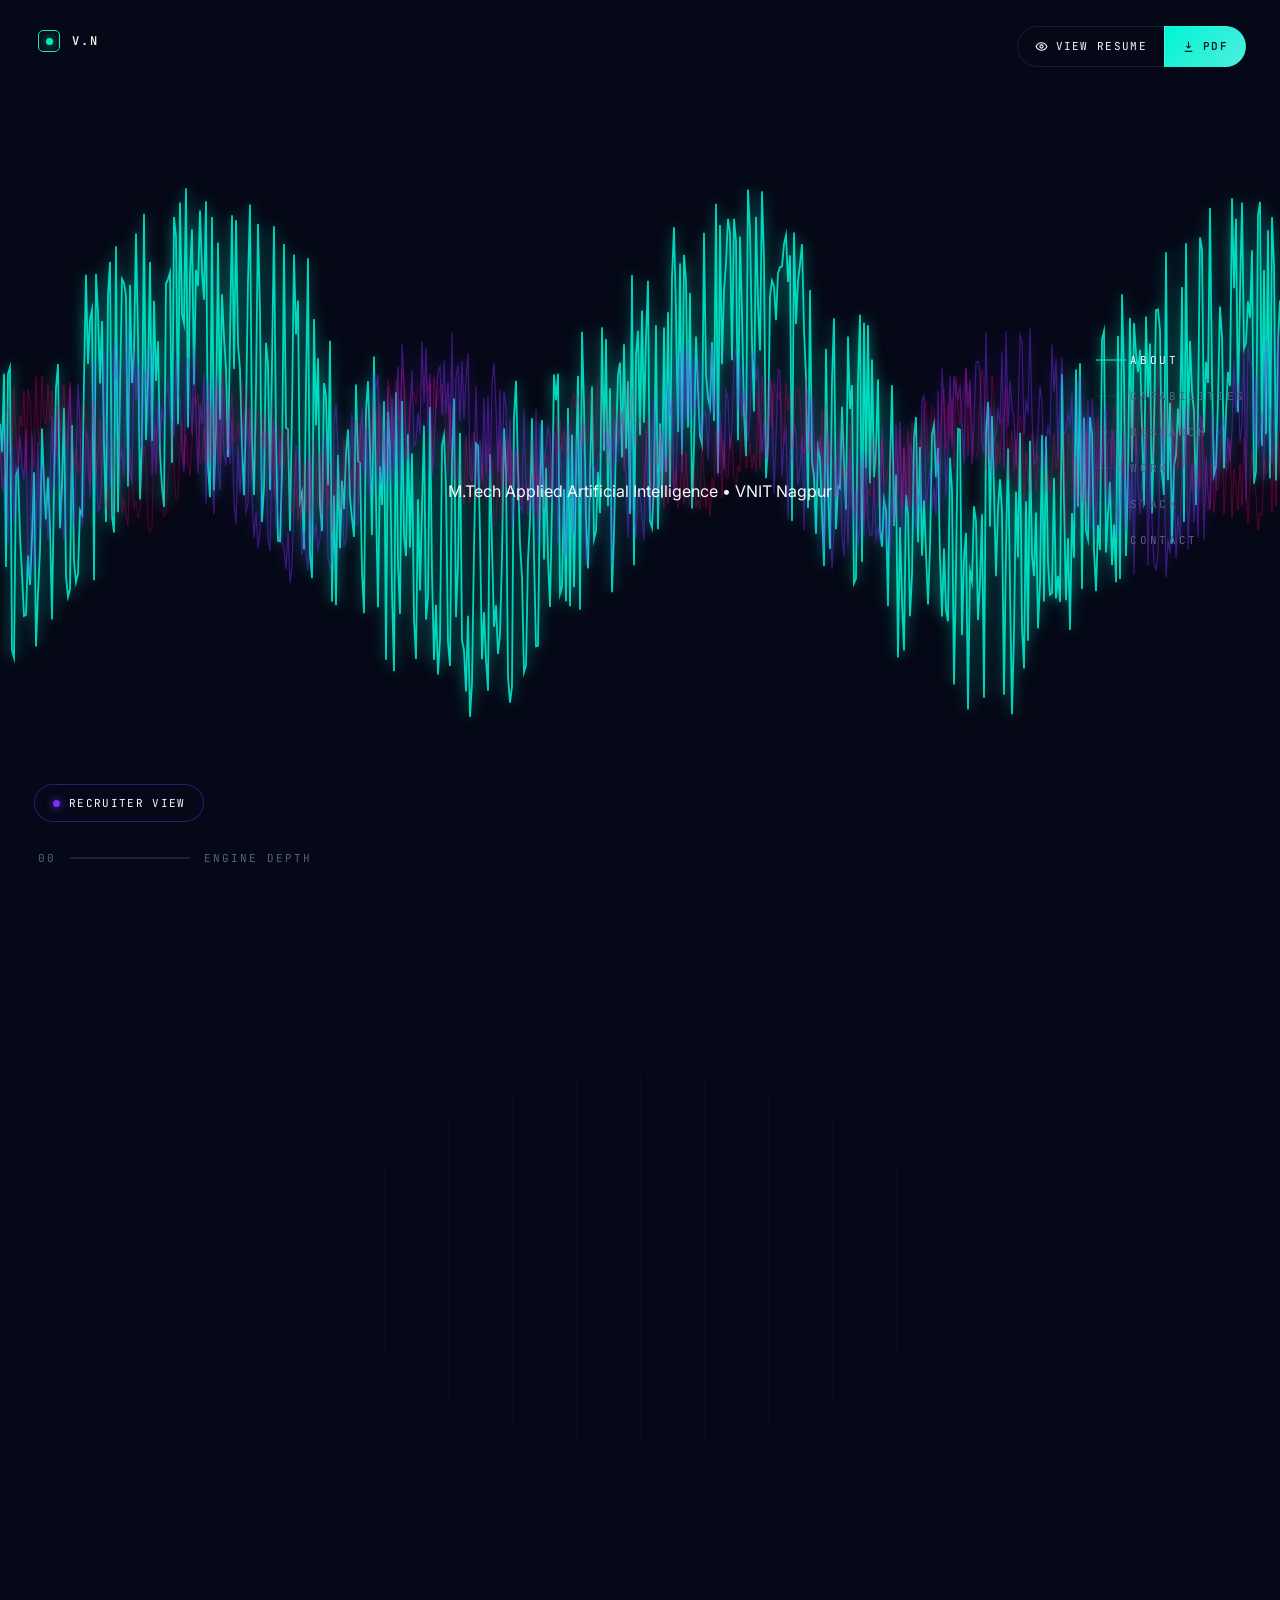
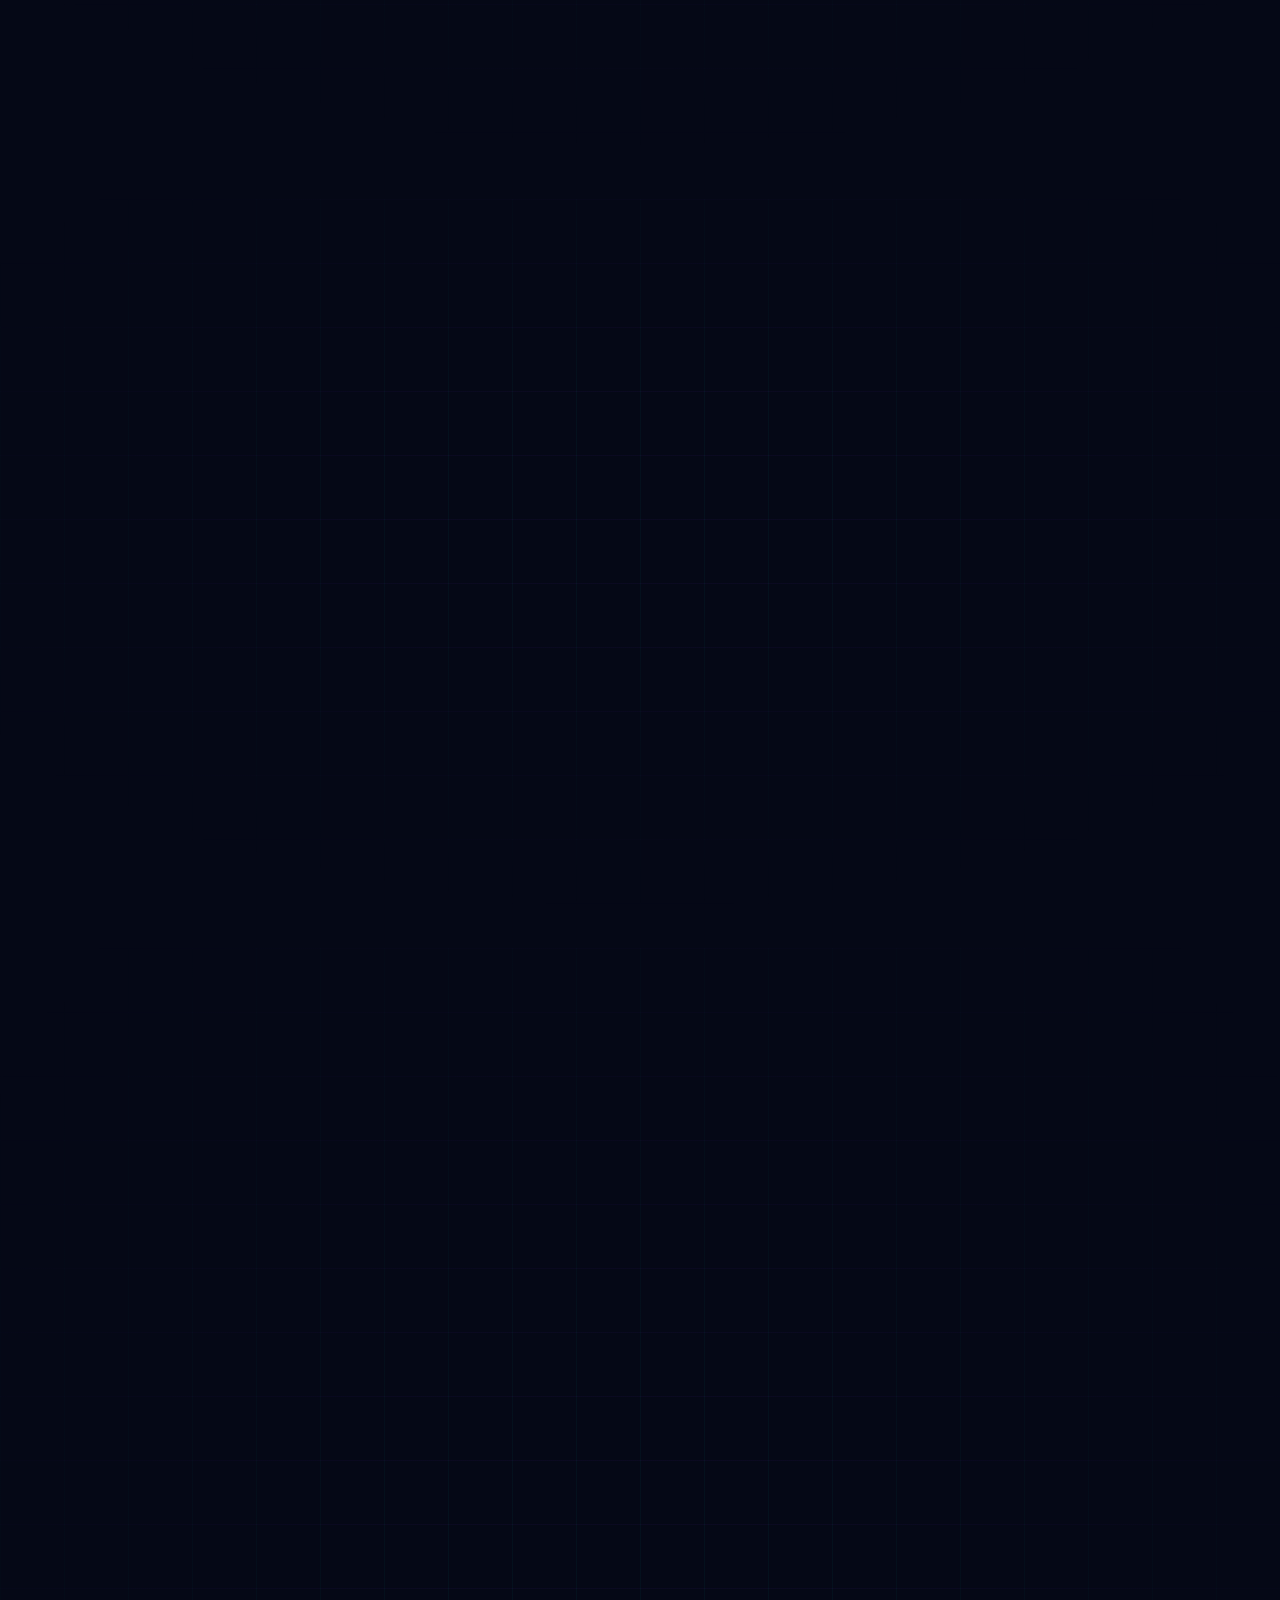
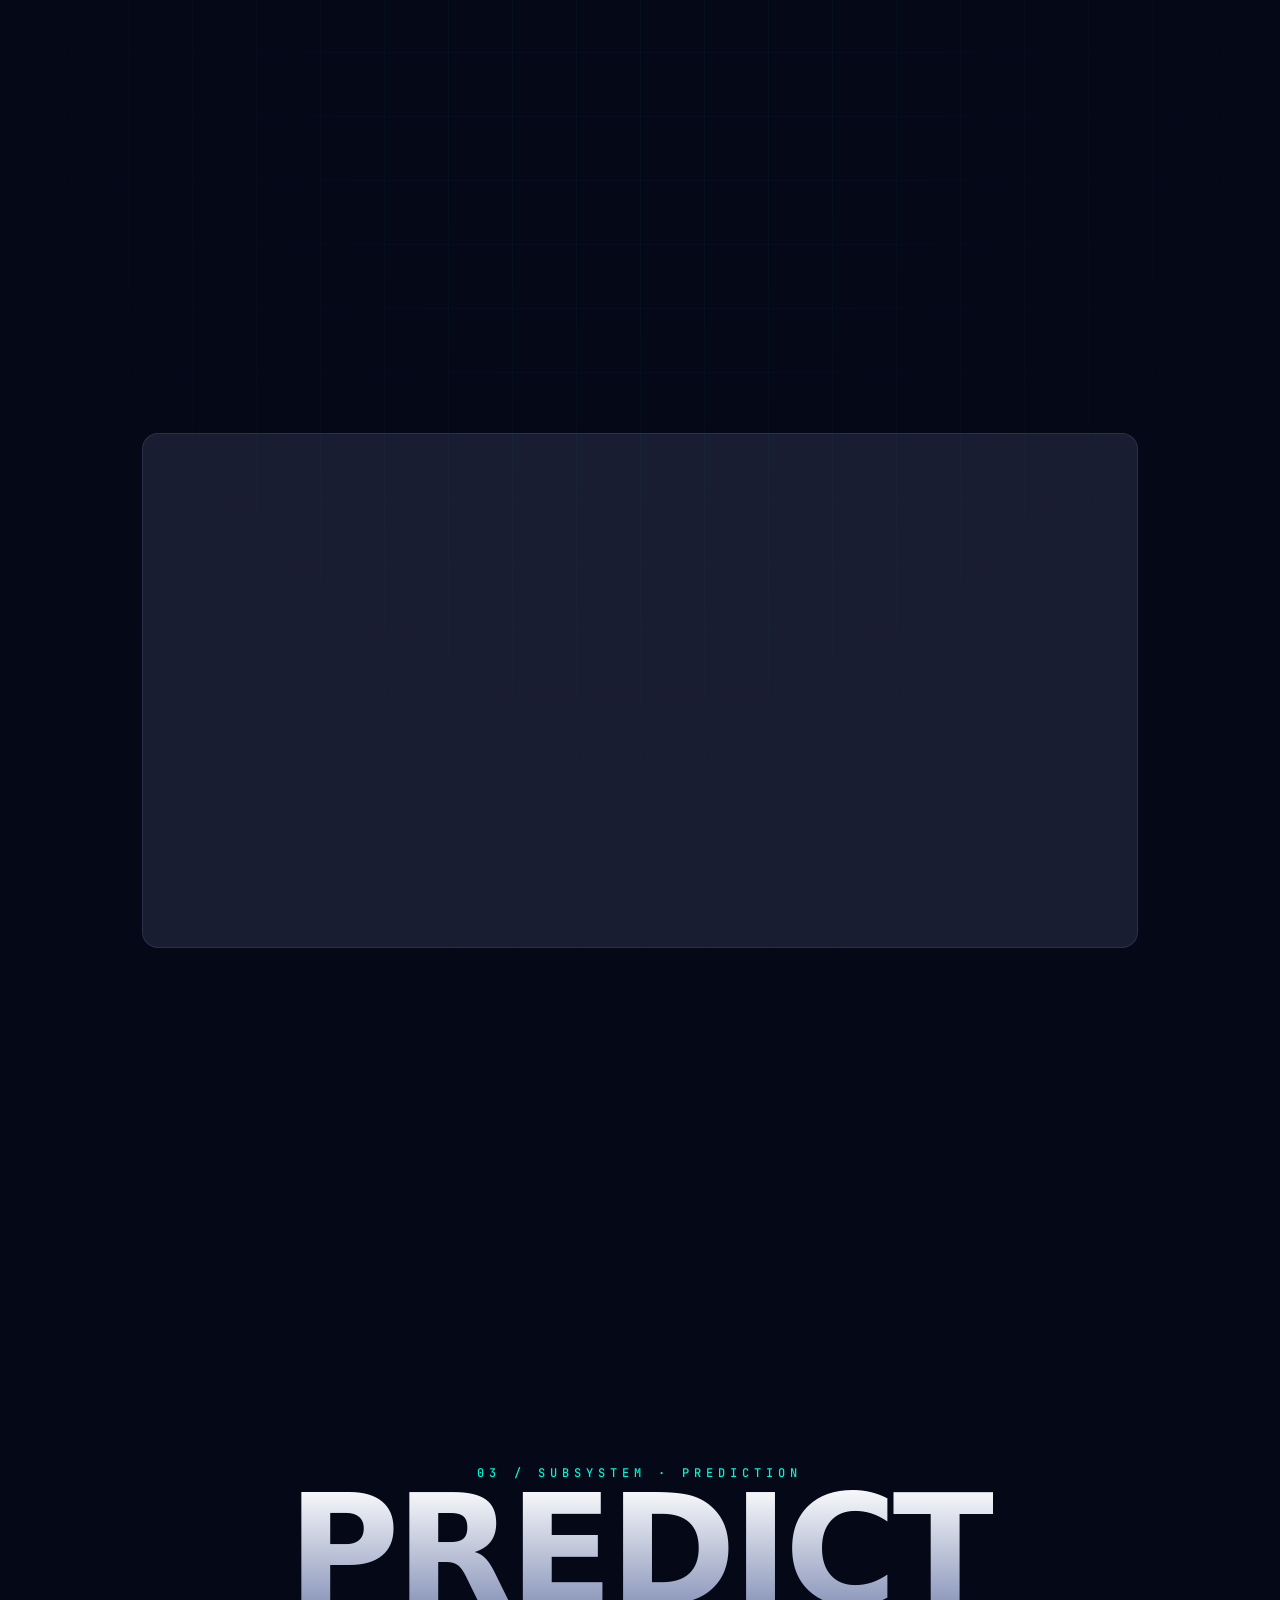
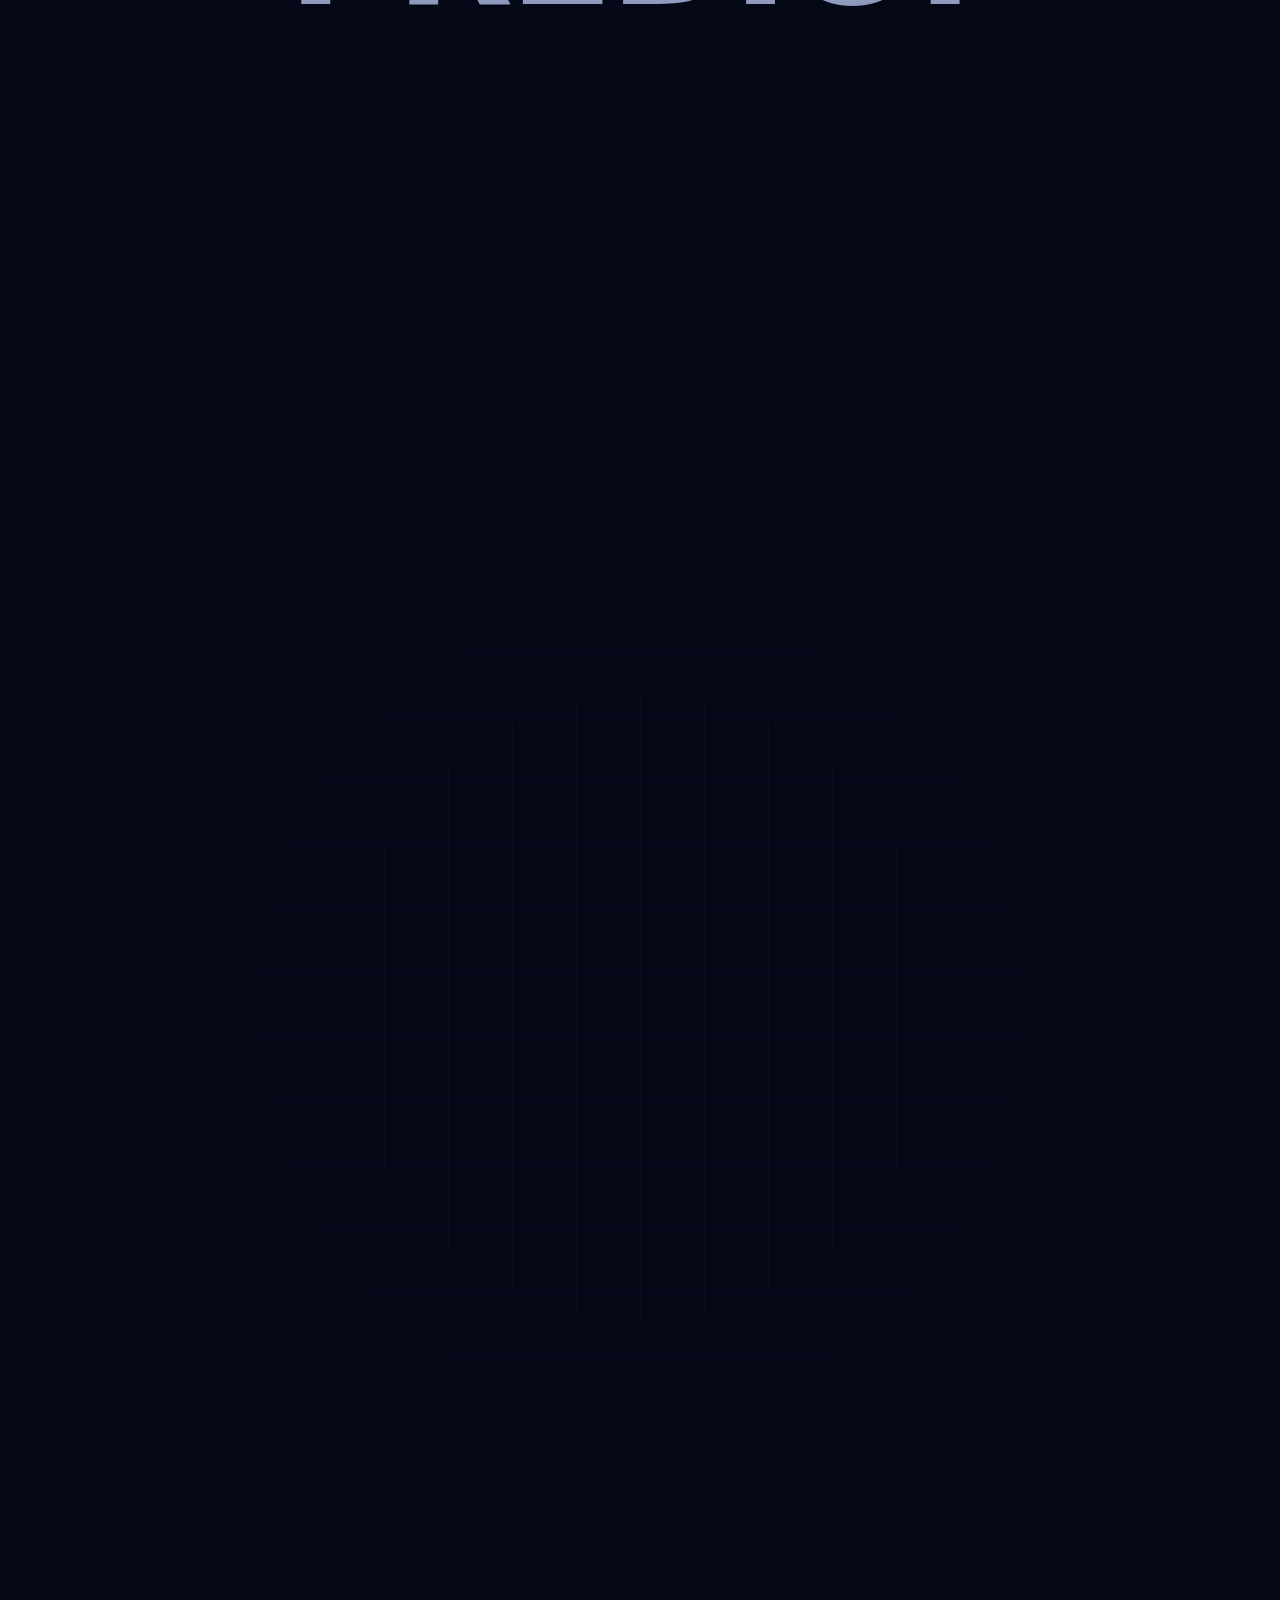
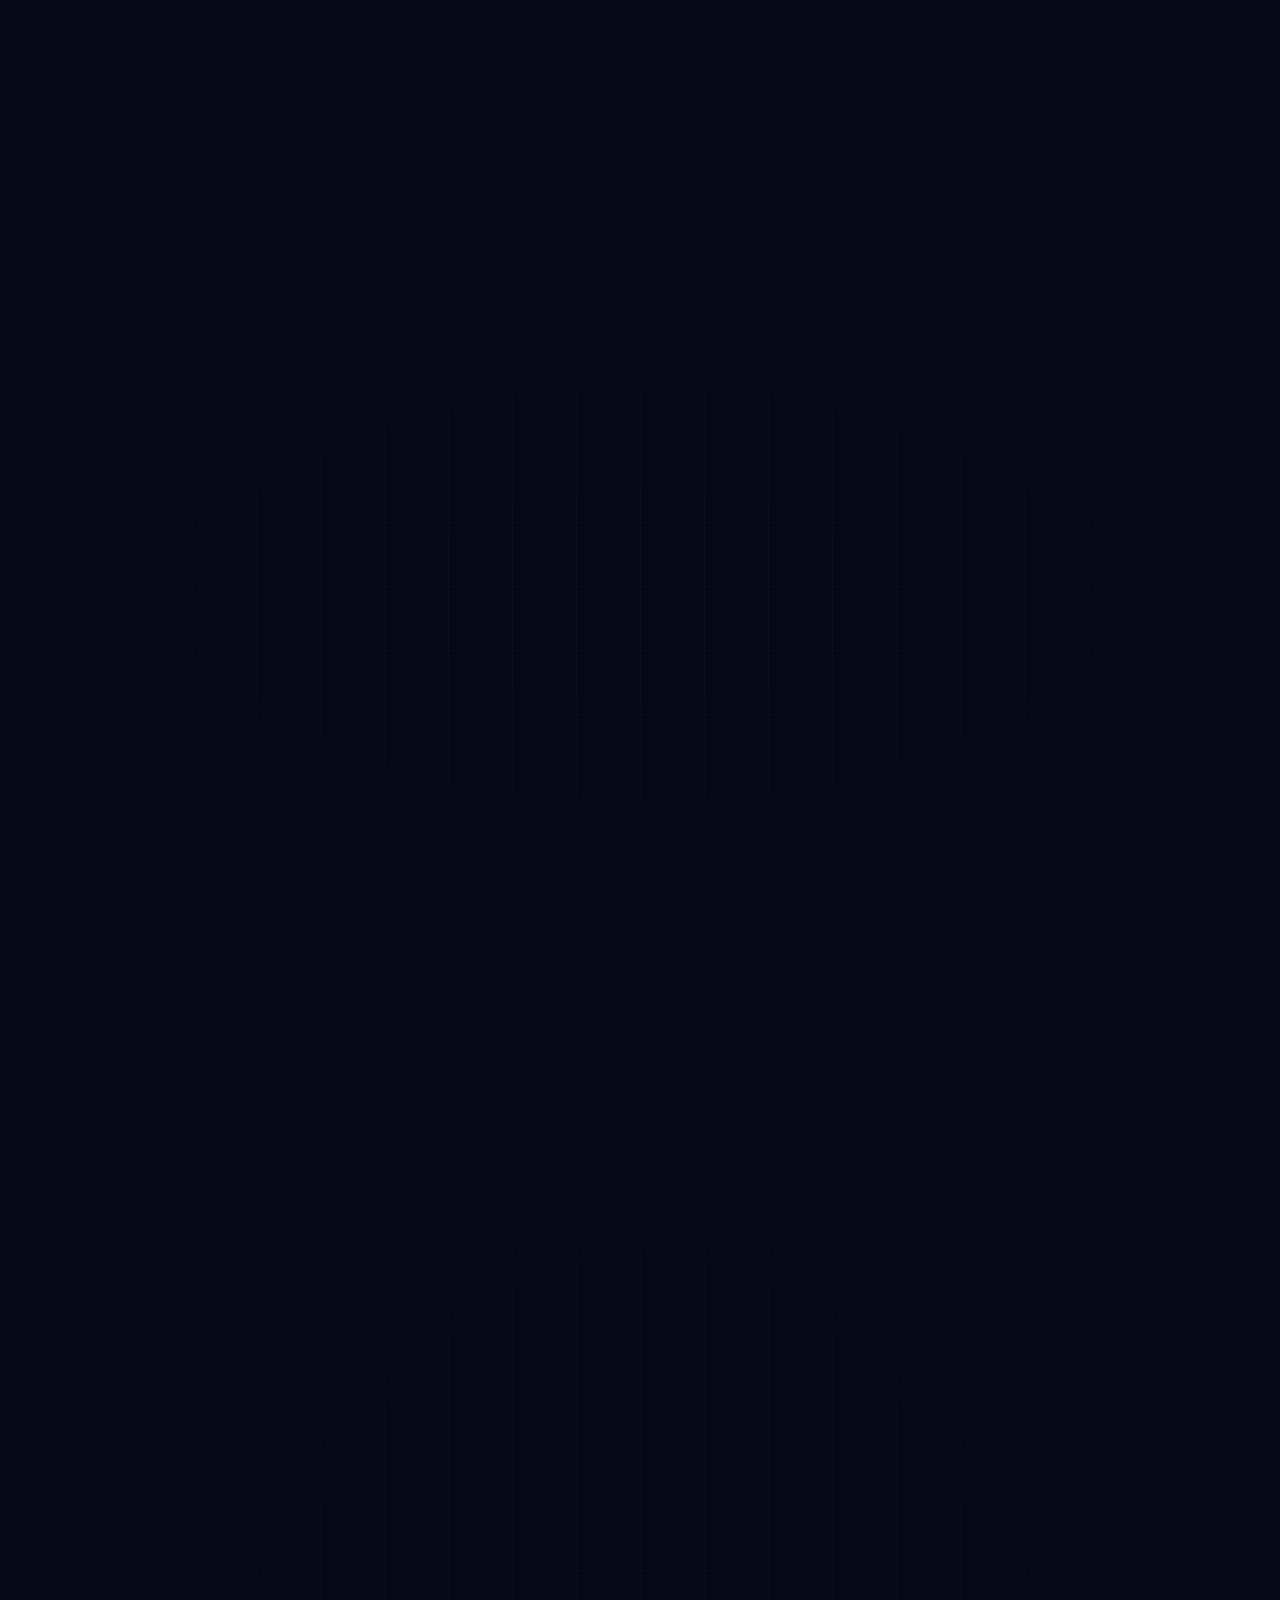
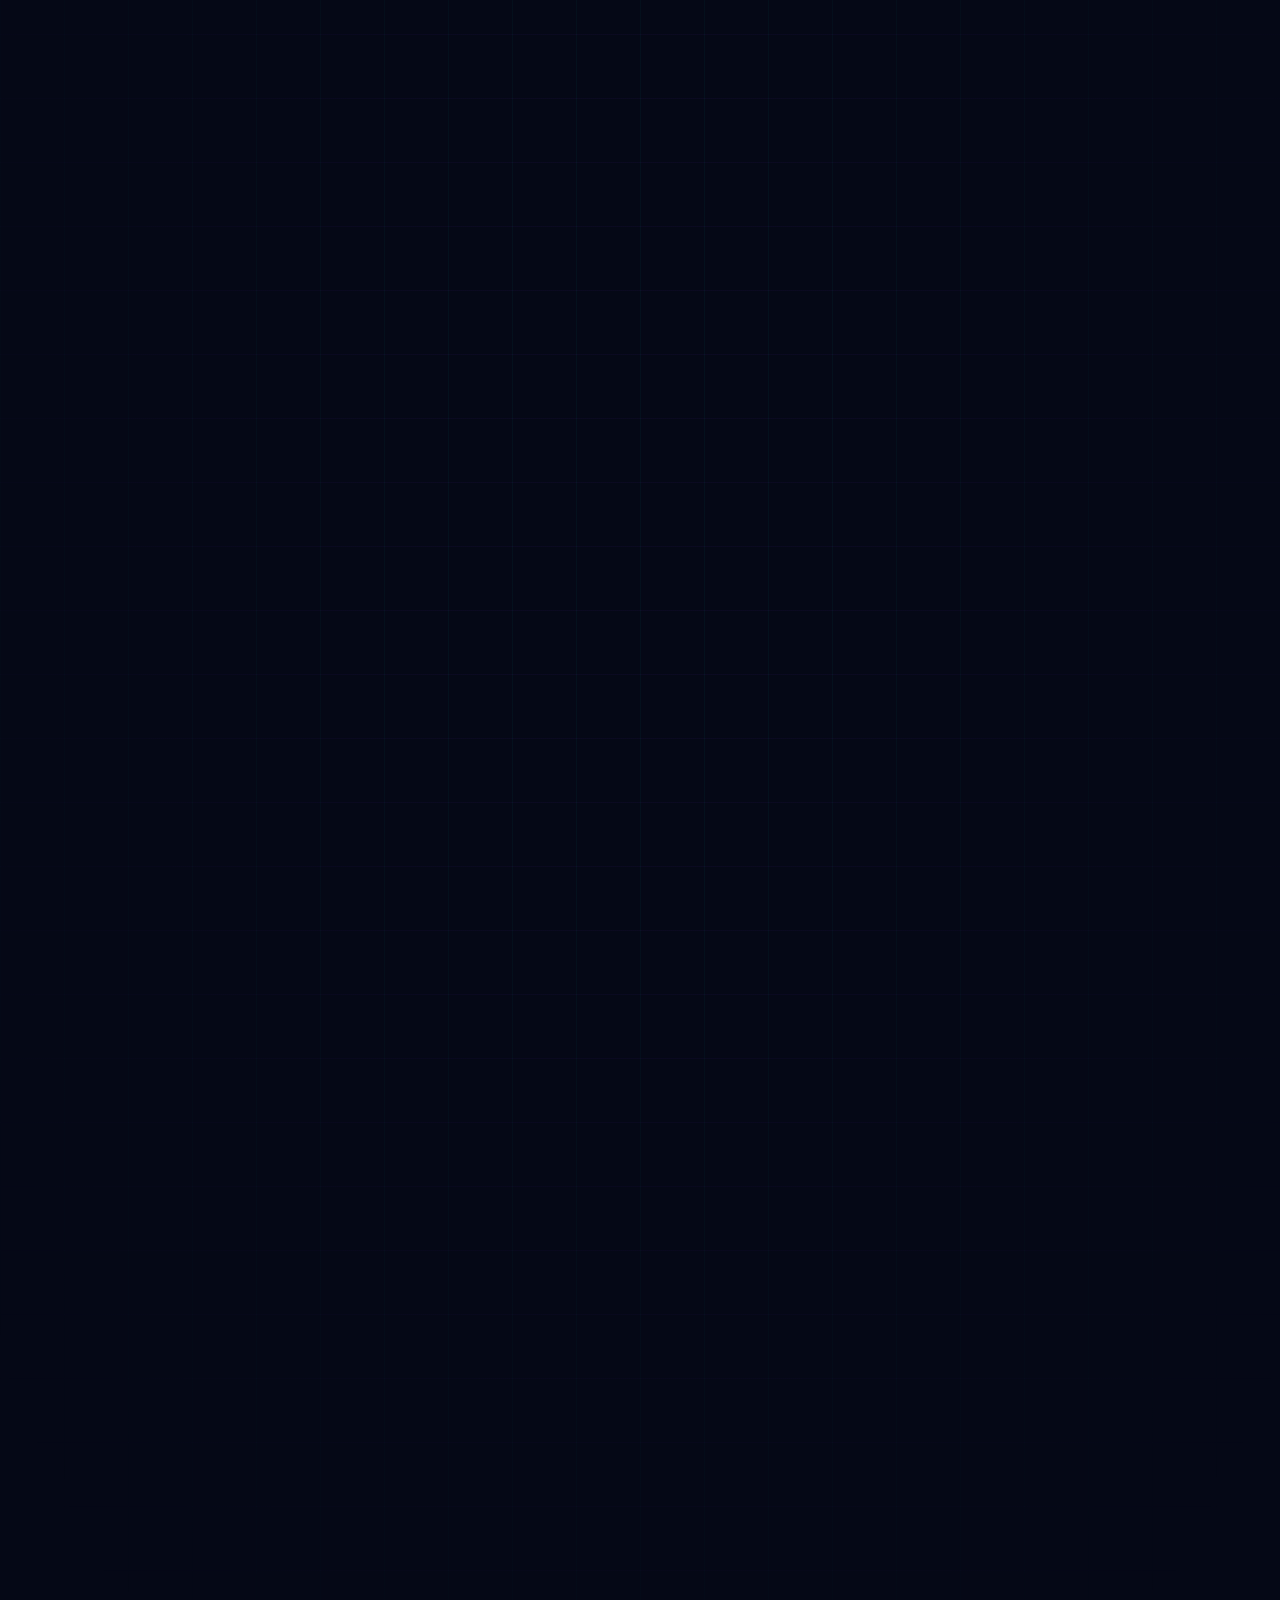
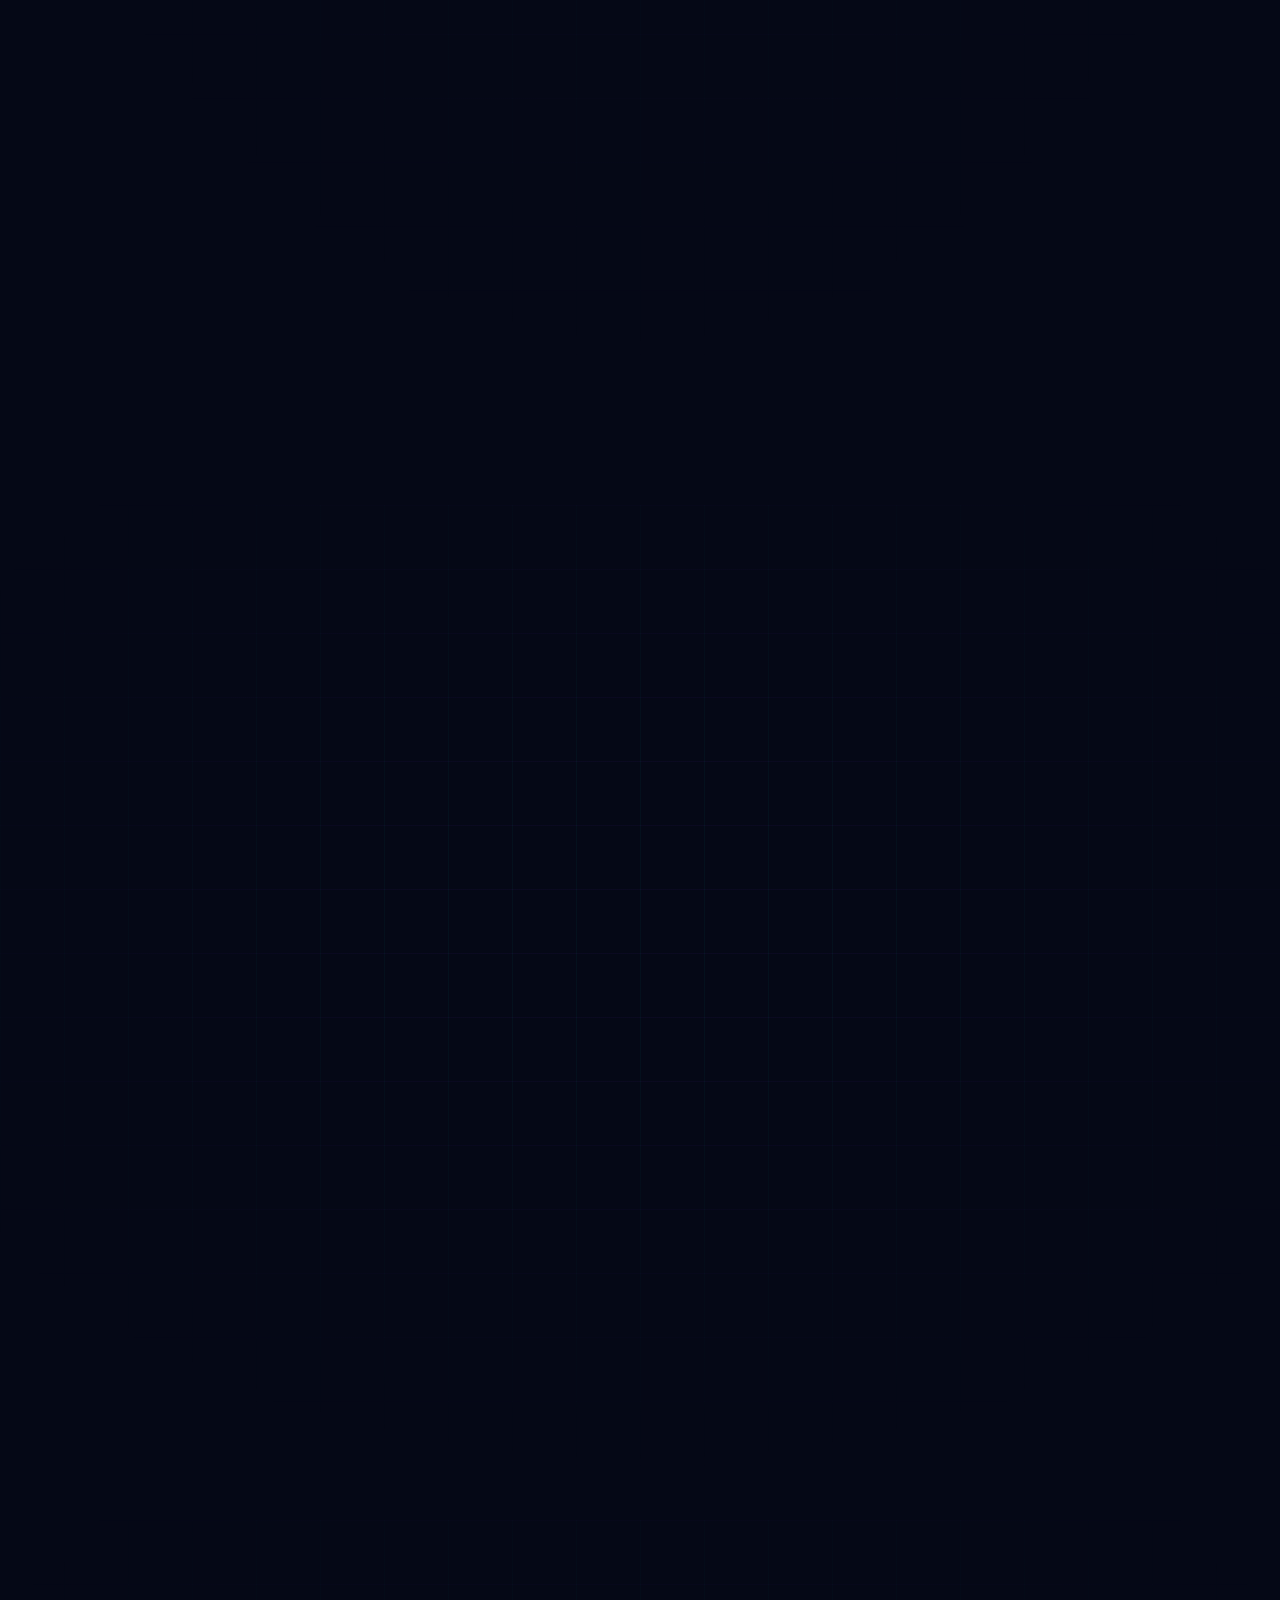
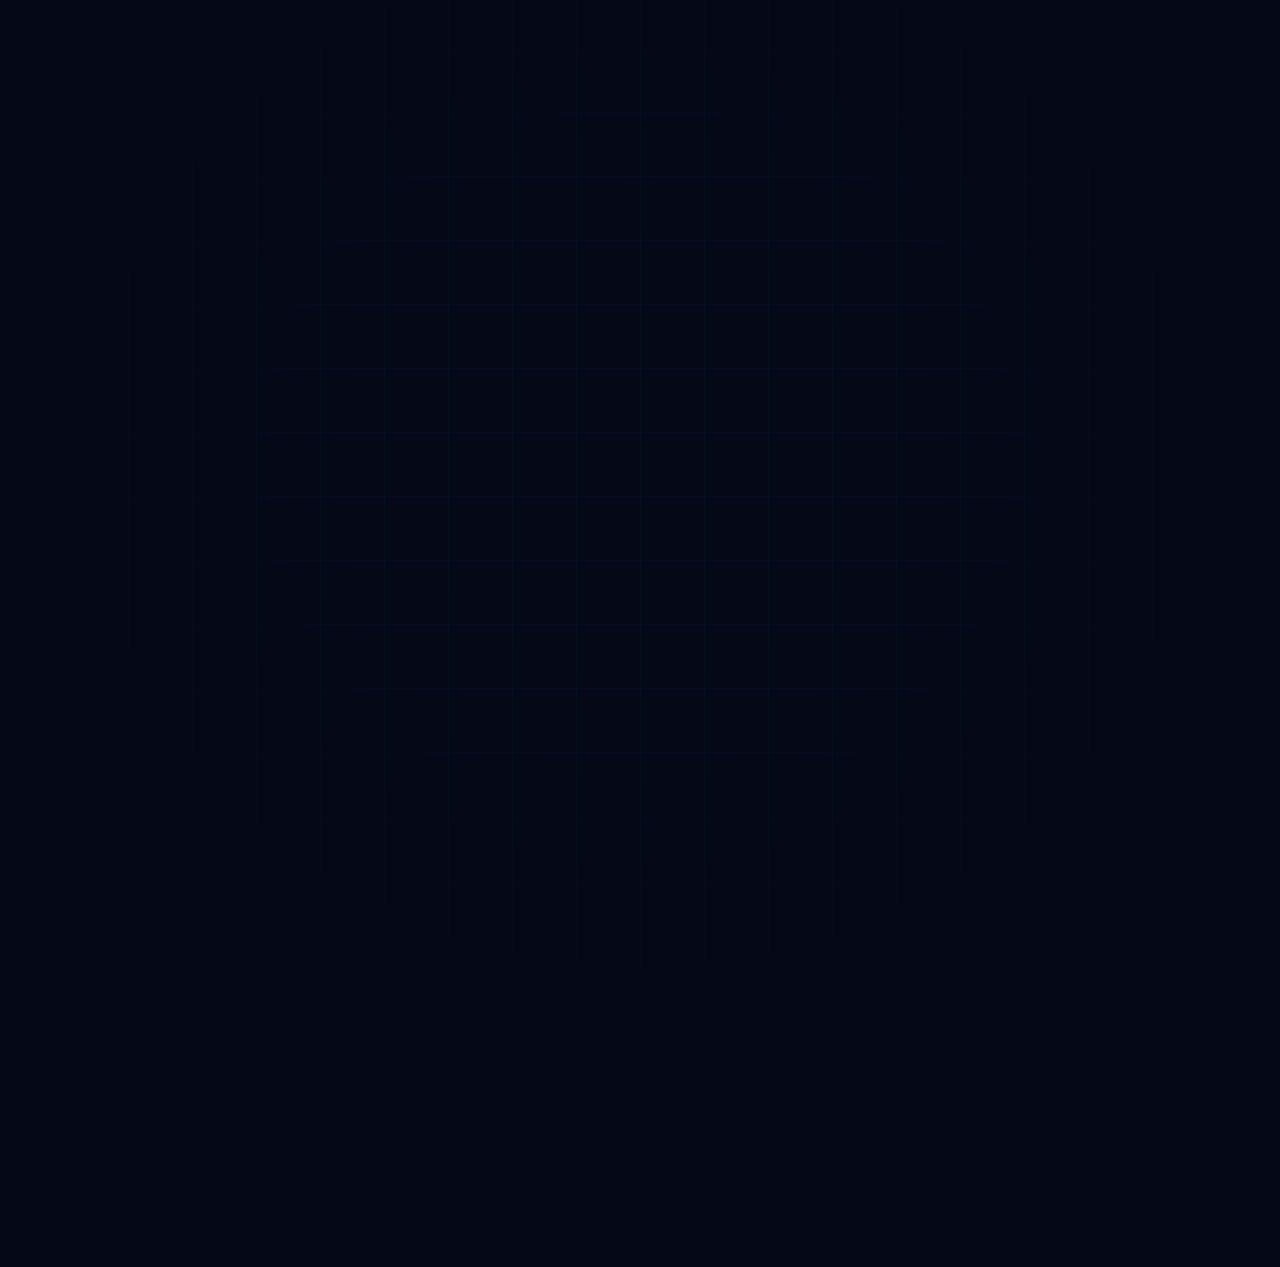
==== commit 62722fb1: "Update index.html" ====
--- a/index.html
+++ b/index.html
@@ -106,13 +106,14 @@
 <section id="signal" class="chapter" data-chapter="signal">
   <canvas id="wave"></canvas>
   <div class="signal-core">
-    <div class="eyebrow">Everything starts with a <span class="hello">Hello.</span></div>
-    <div class="signal-greet"><span class="dot"></span>Welcome to my Portfolio</div>
+    <div class="eyebrow"><span class="dot"></span>Welcome to my Portfolio</div>
+    <div class="signal-greet">Everything starts with a <span class="hello">Hello.</span></div>
     <h1 class="signal-line">
       <span class="word">I'm</span>
       <span class="word">Vinoothna</span>
       <span class="word">Nadikatla.</span>
     </h1>
+    <div class="Qualification"><span>M.Tech Applied Artificial Intelligence • VNIT Nagpur</span><span class="ln"></span></div>
     <p class="signal-bio">Passionate about transforming data into intelligent solutions through <b>Machine Learning</b>, <b>Generative AI</b> and <b>Data Analytics</b> — building systems that solve real-world challenges and create meaningful impact.</p>
     <div class="signal-sub">AI Engineer&nbsp;<span class="seq">/</span>&nbsp;Machine Learning Engineer&nbsp;<span class="seq">/</span>&nbsp;Data Scientist&nbsp;<span class="seq">/</span>&nbsp;Data Analyst</div>
   </div>
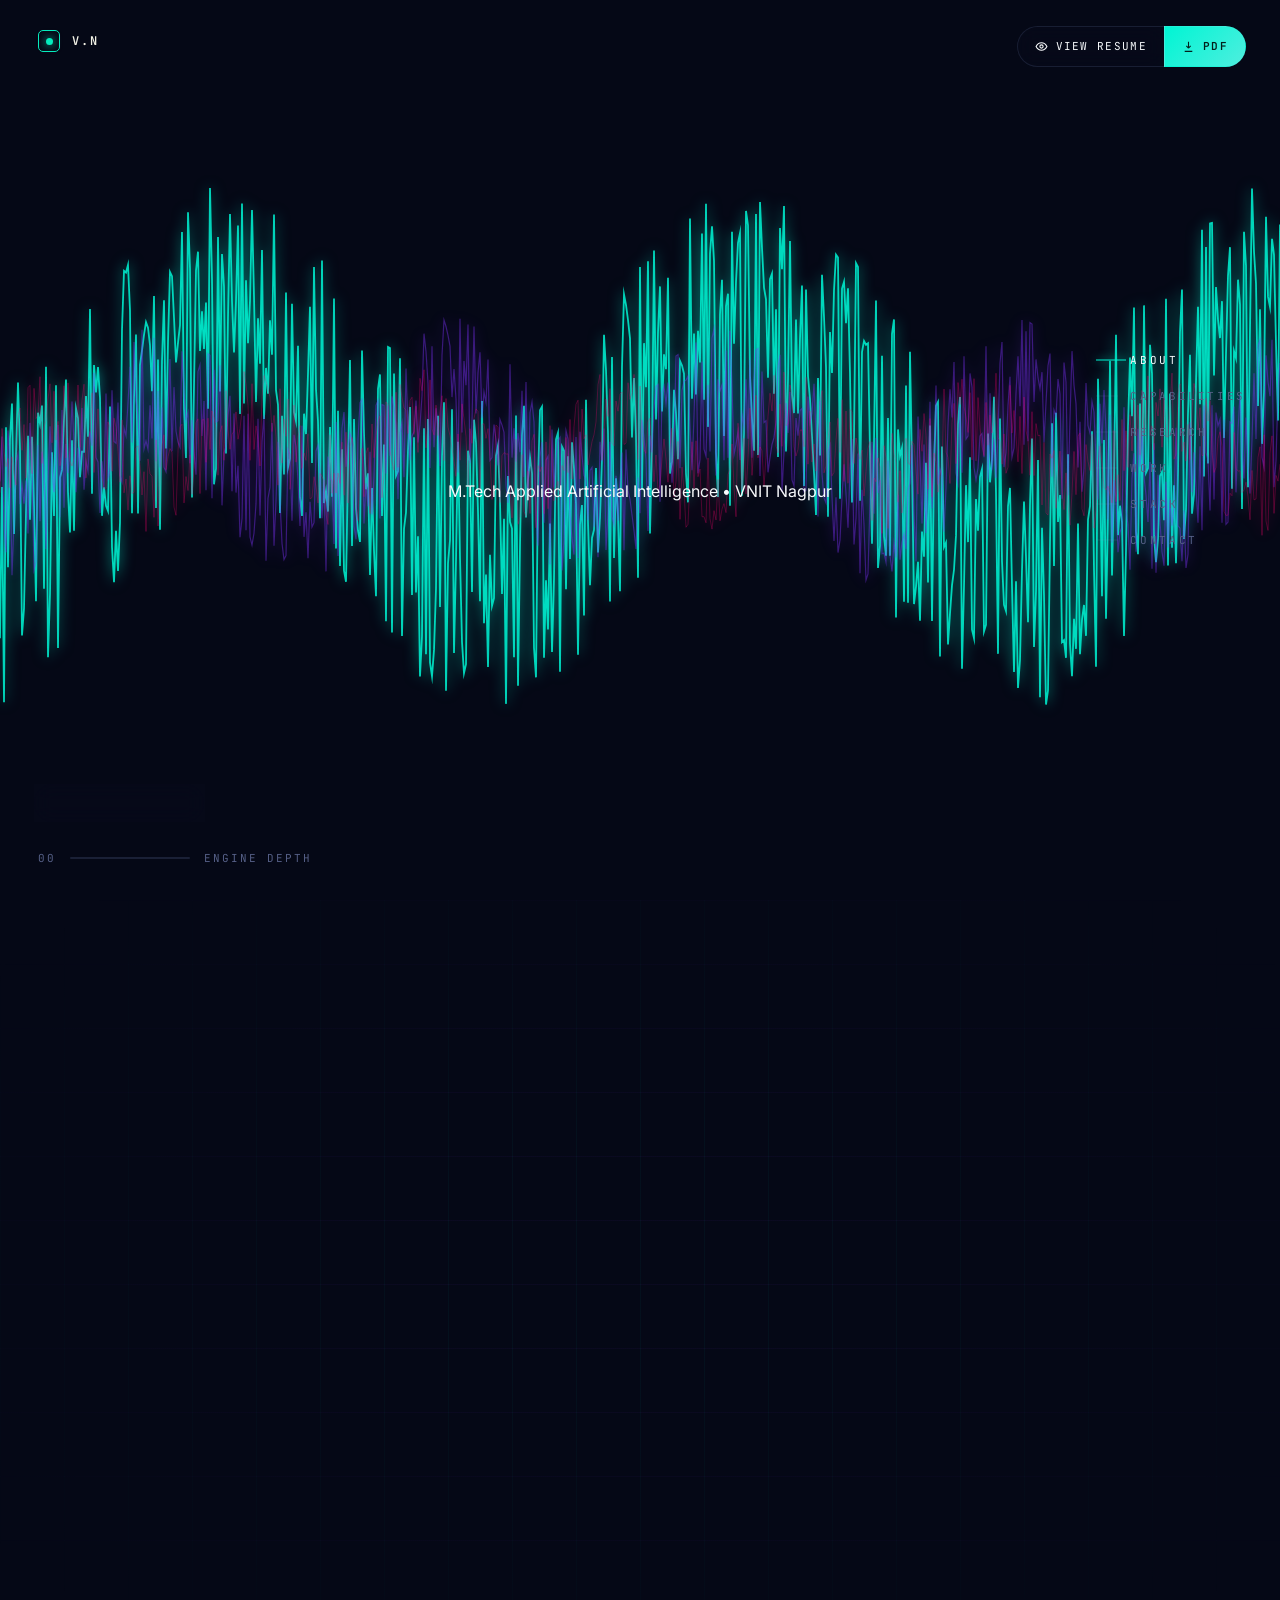
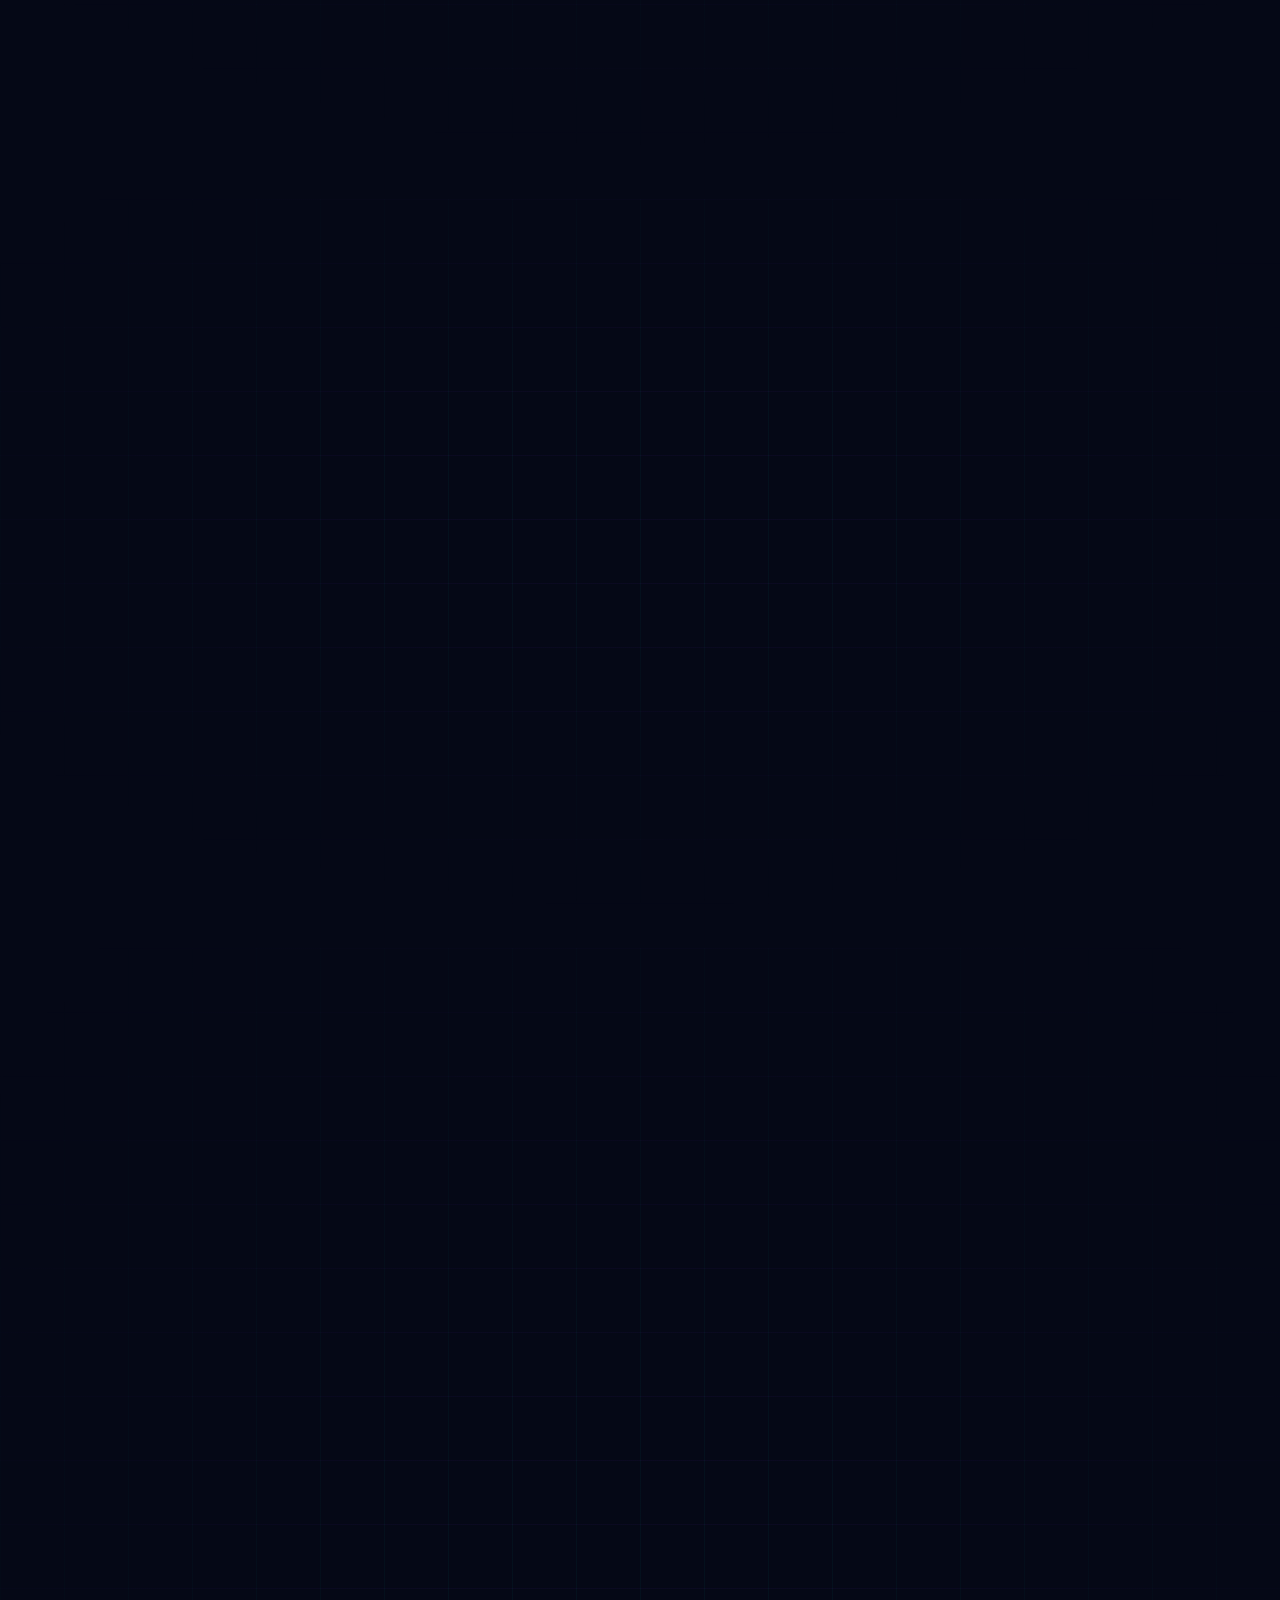
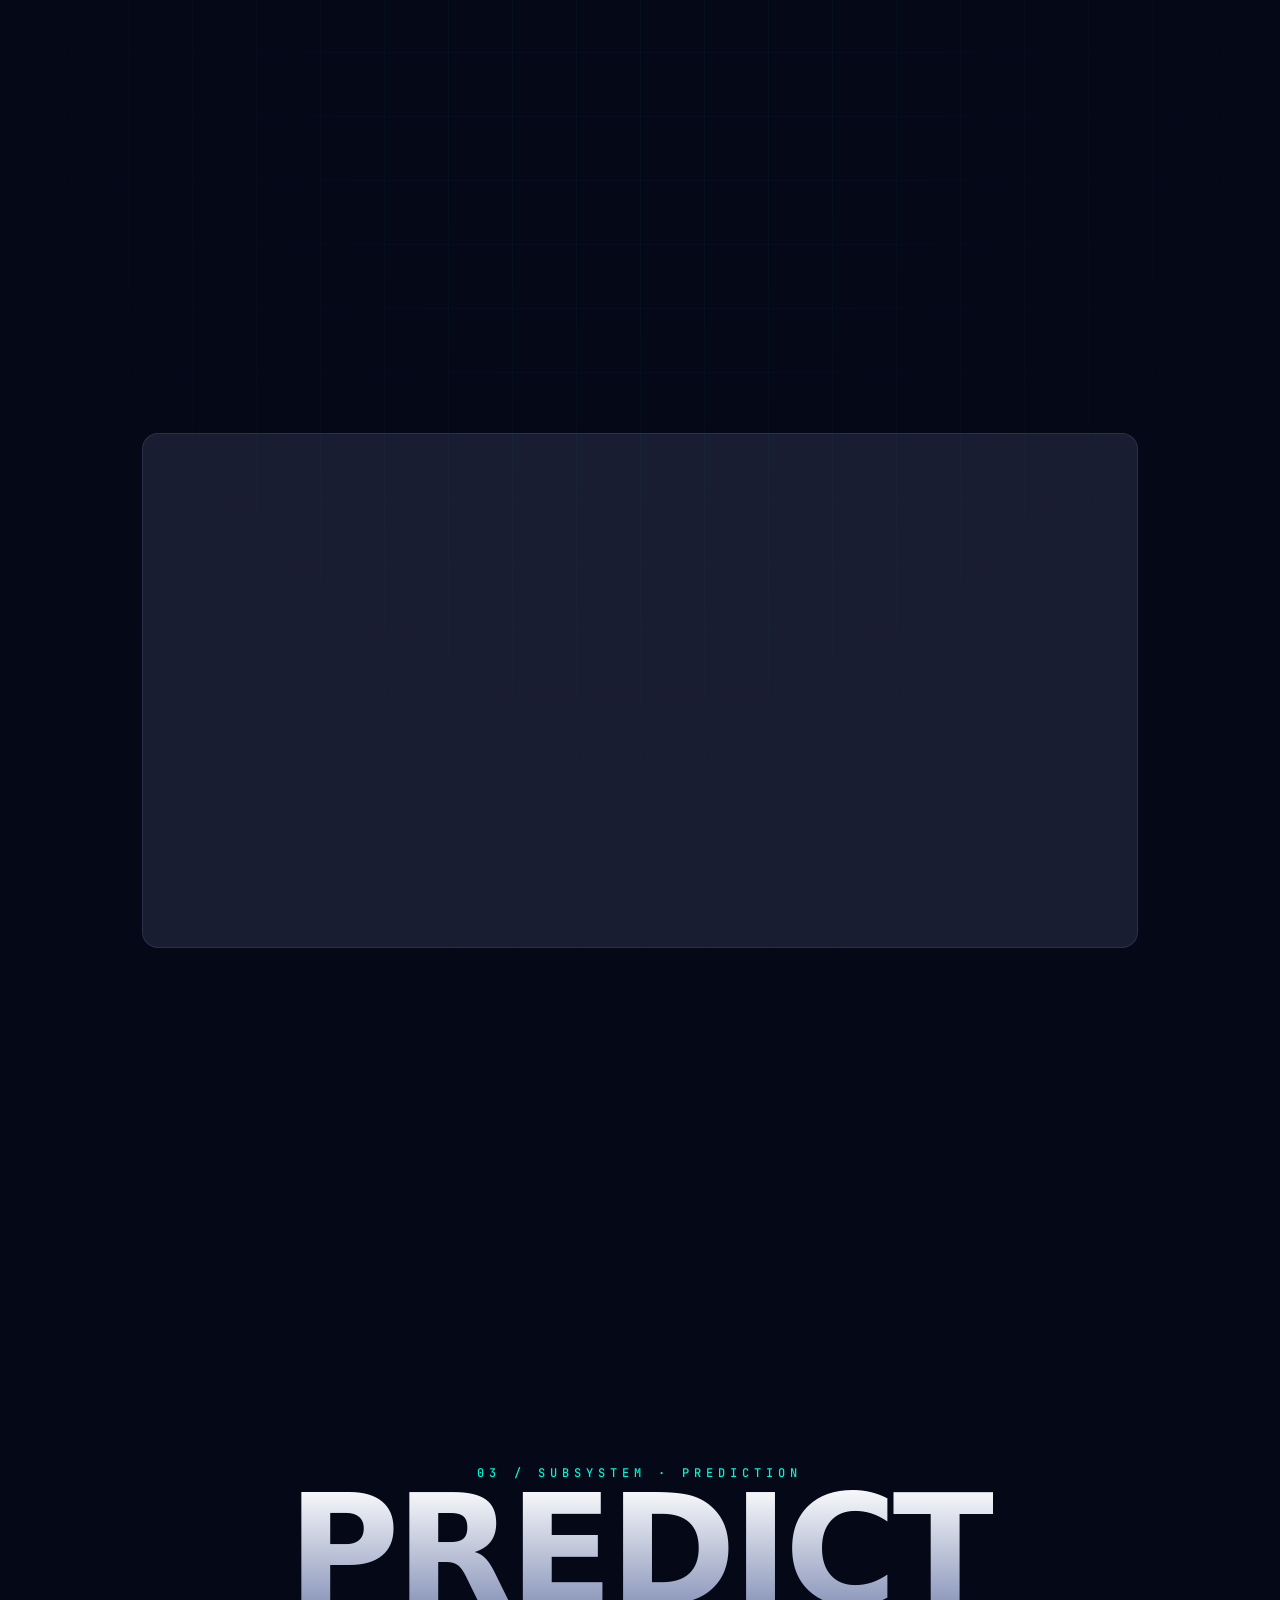
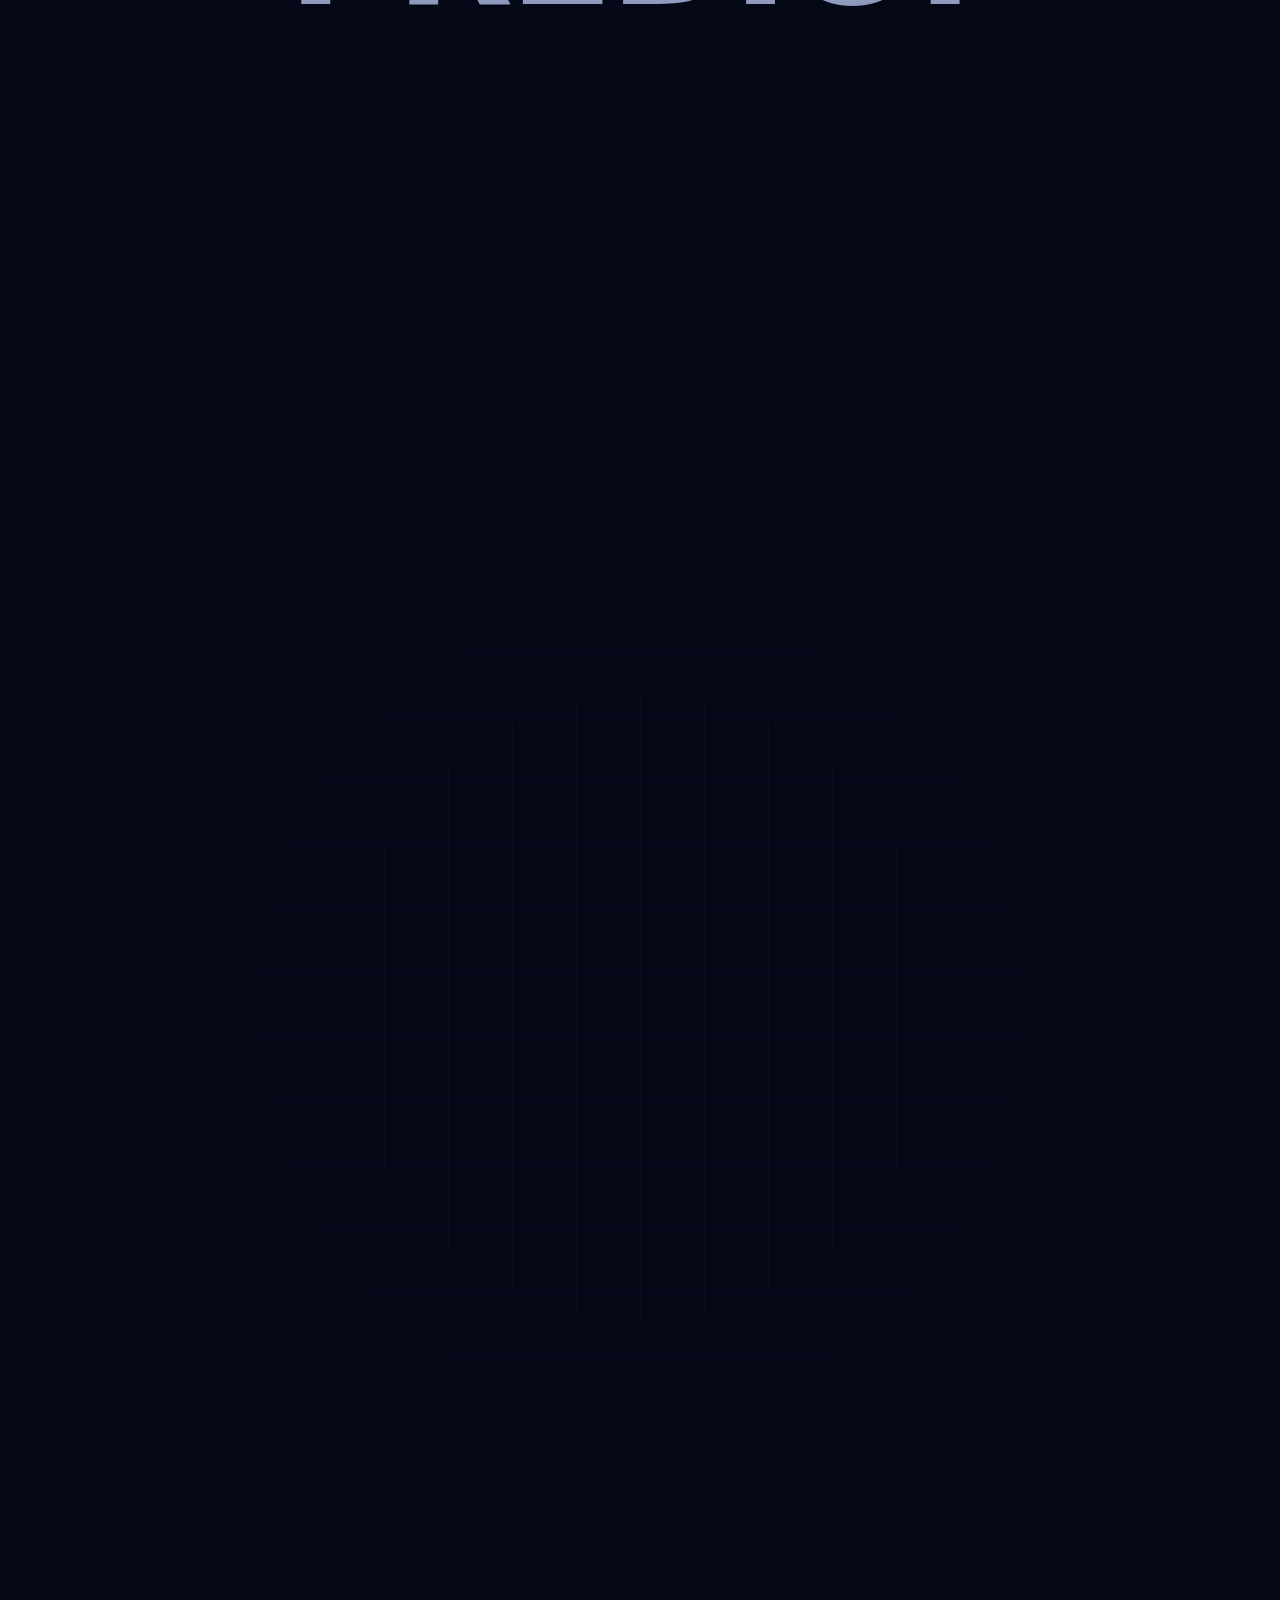
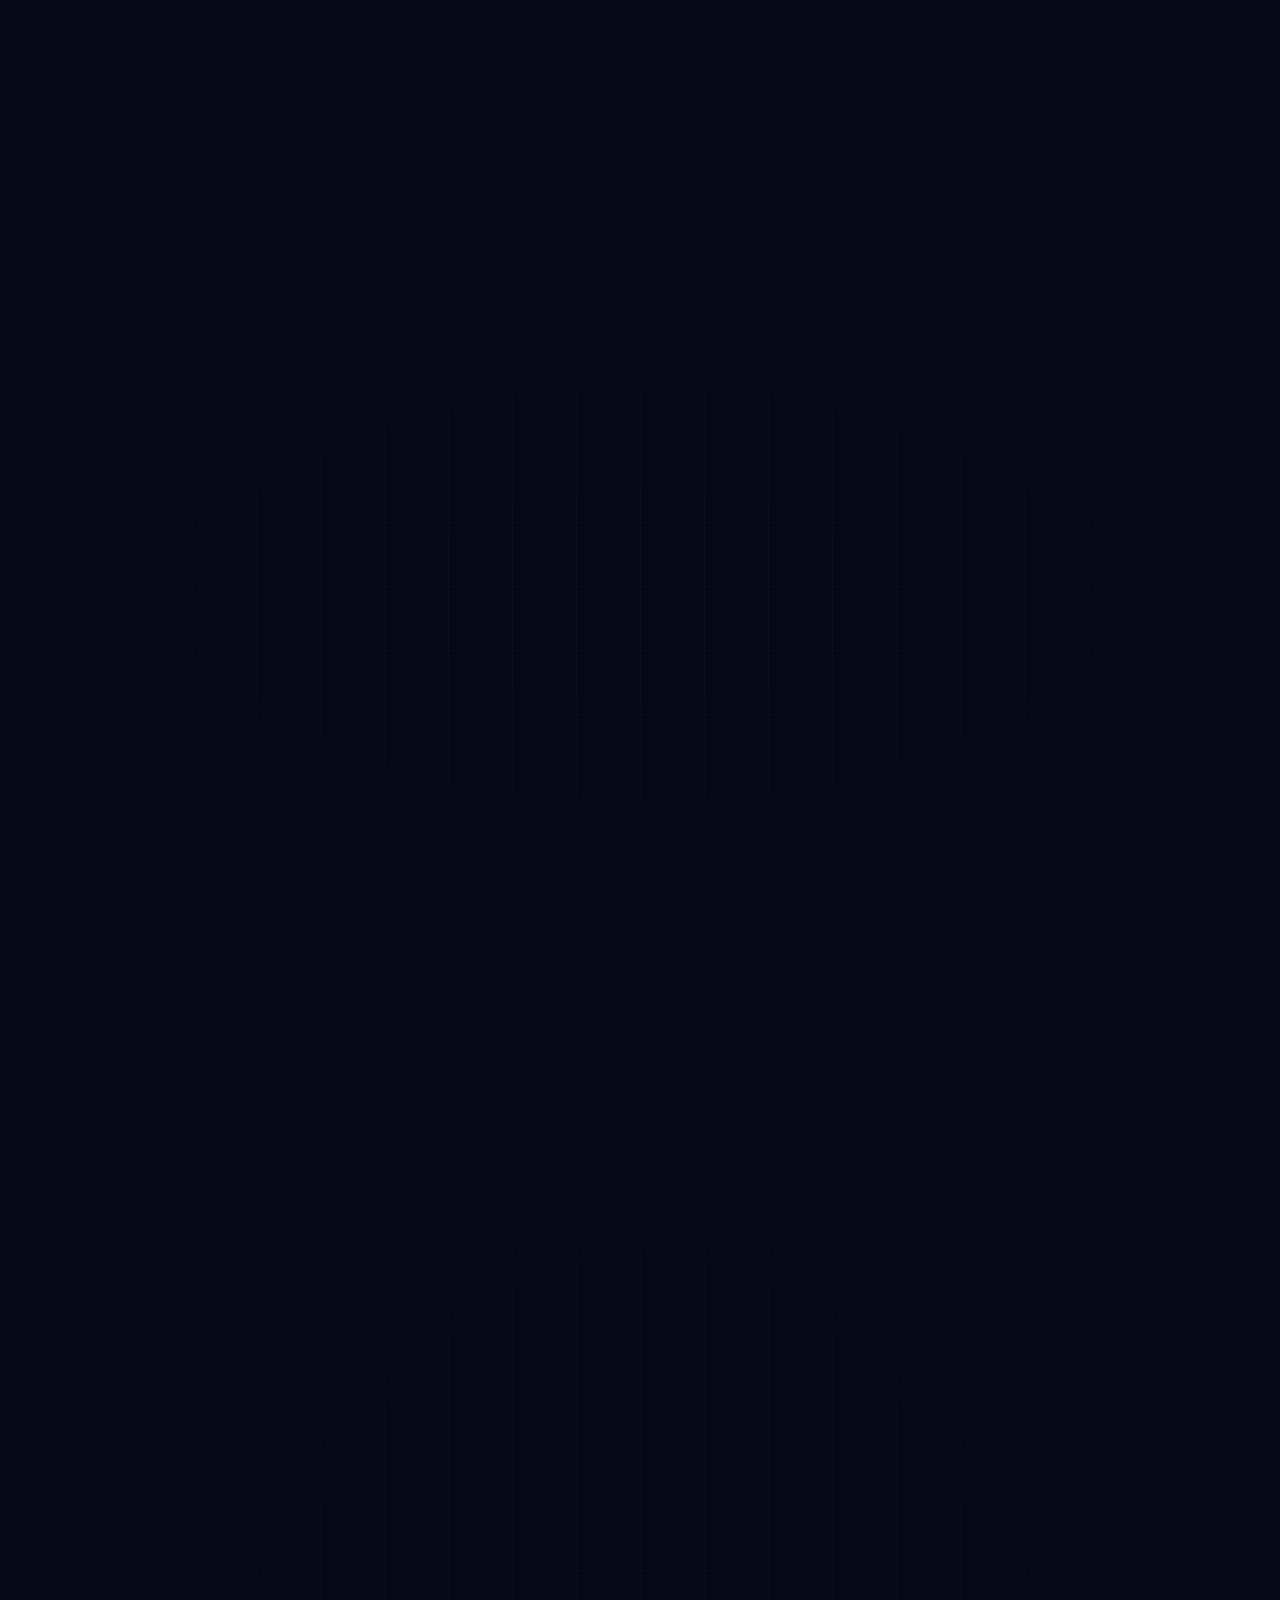
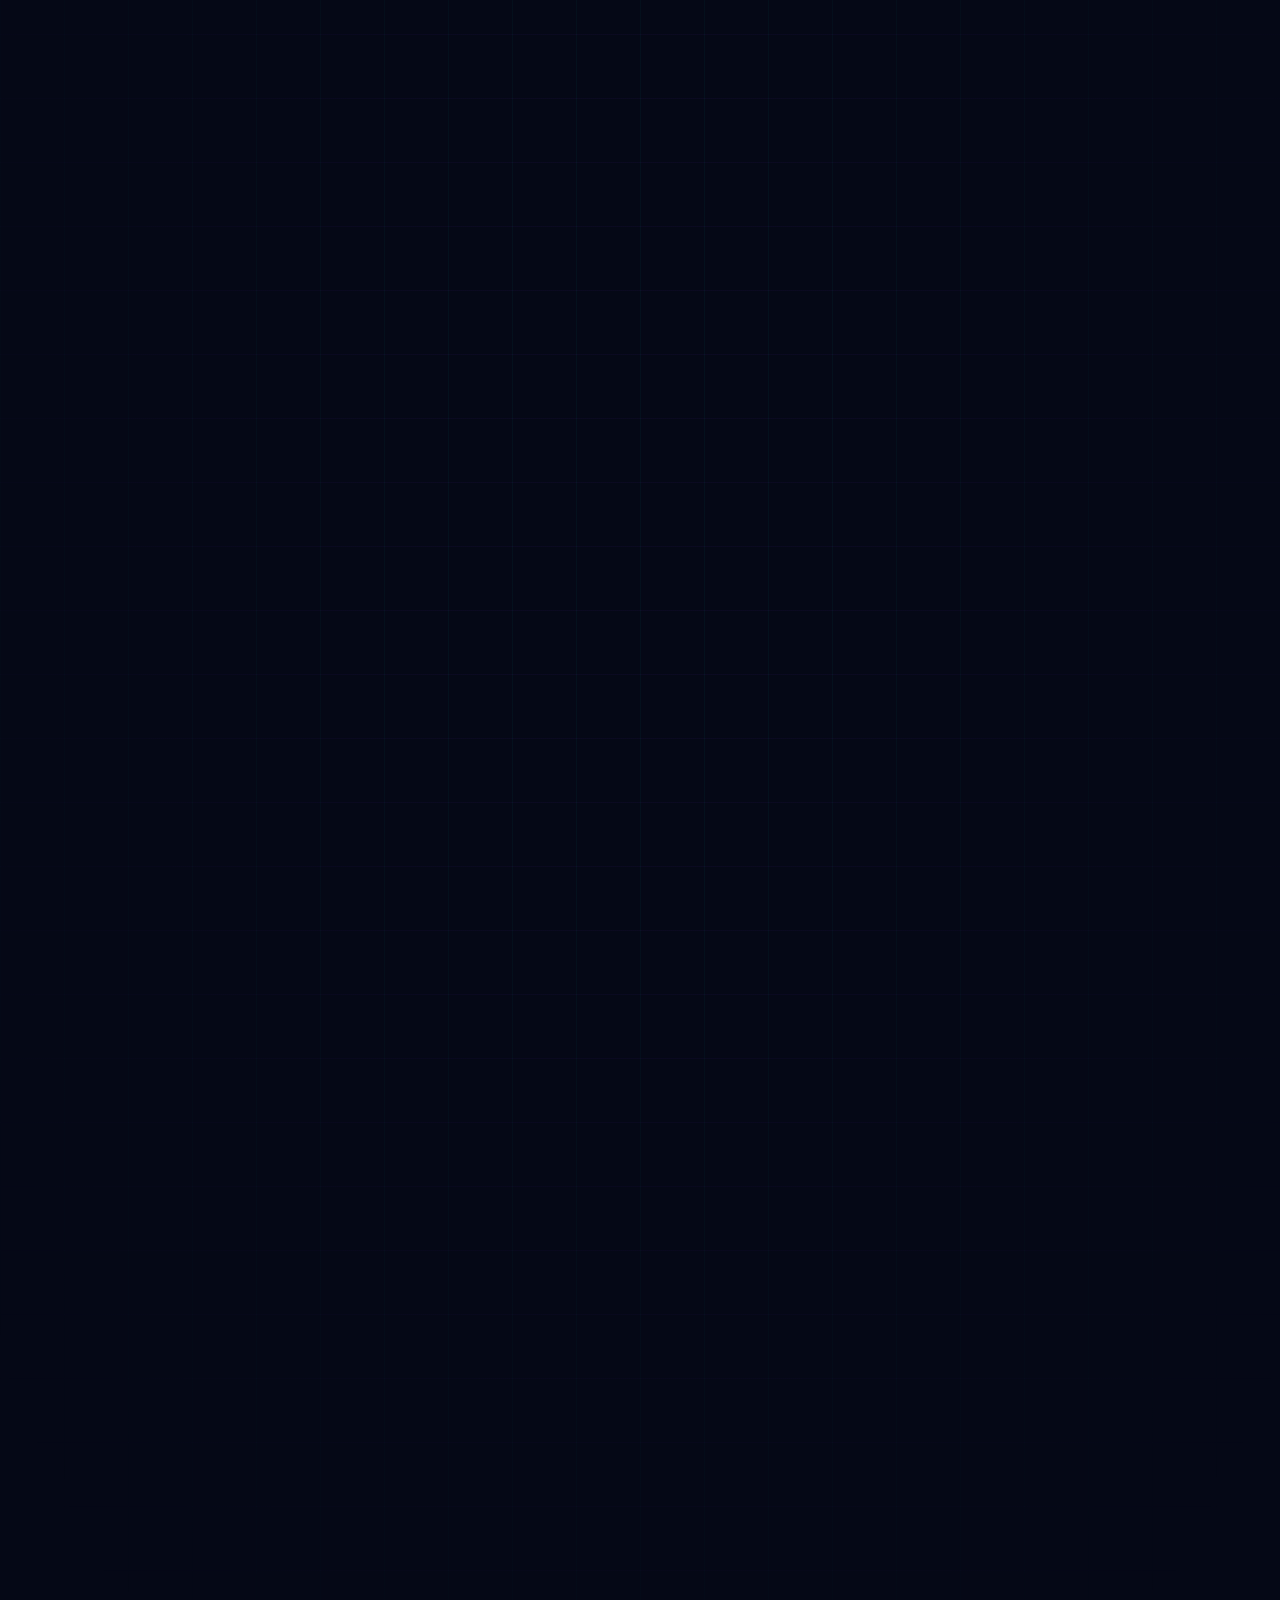
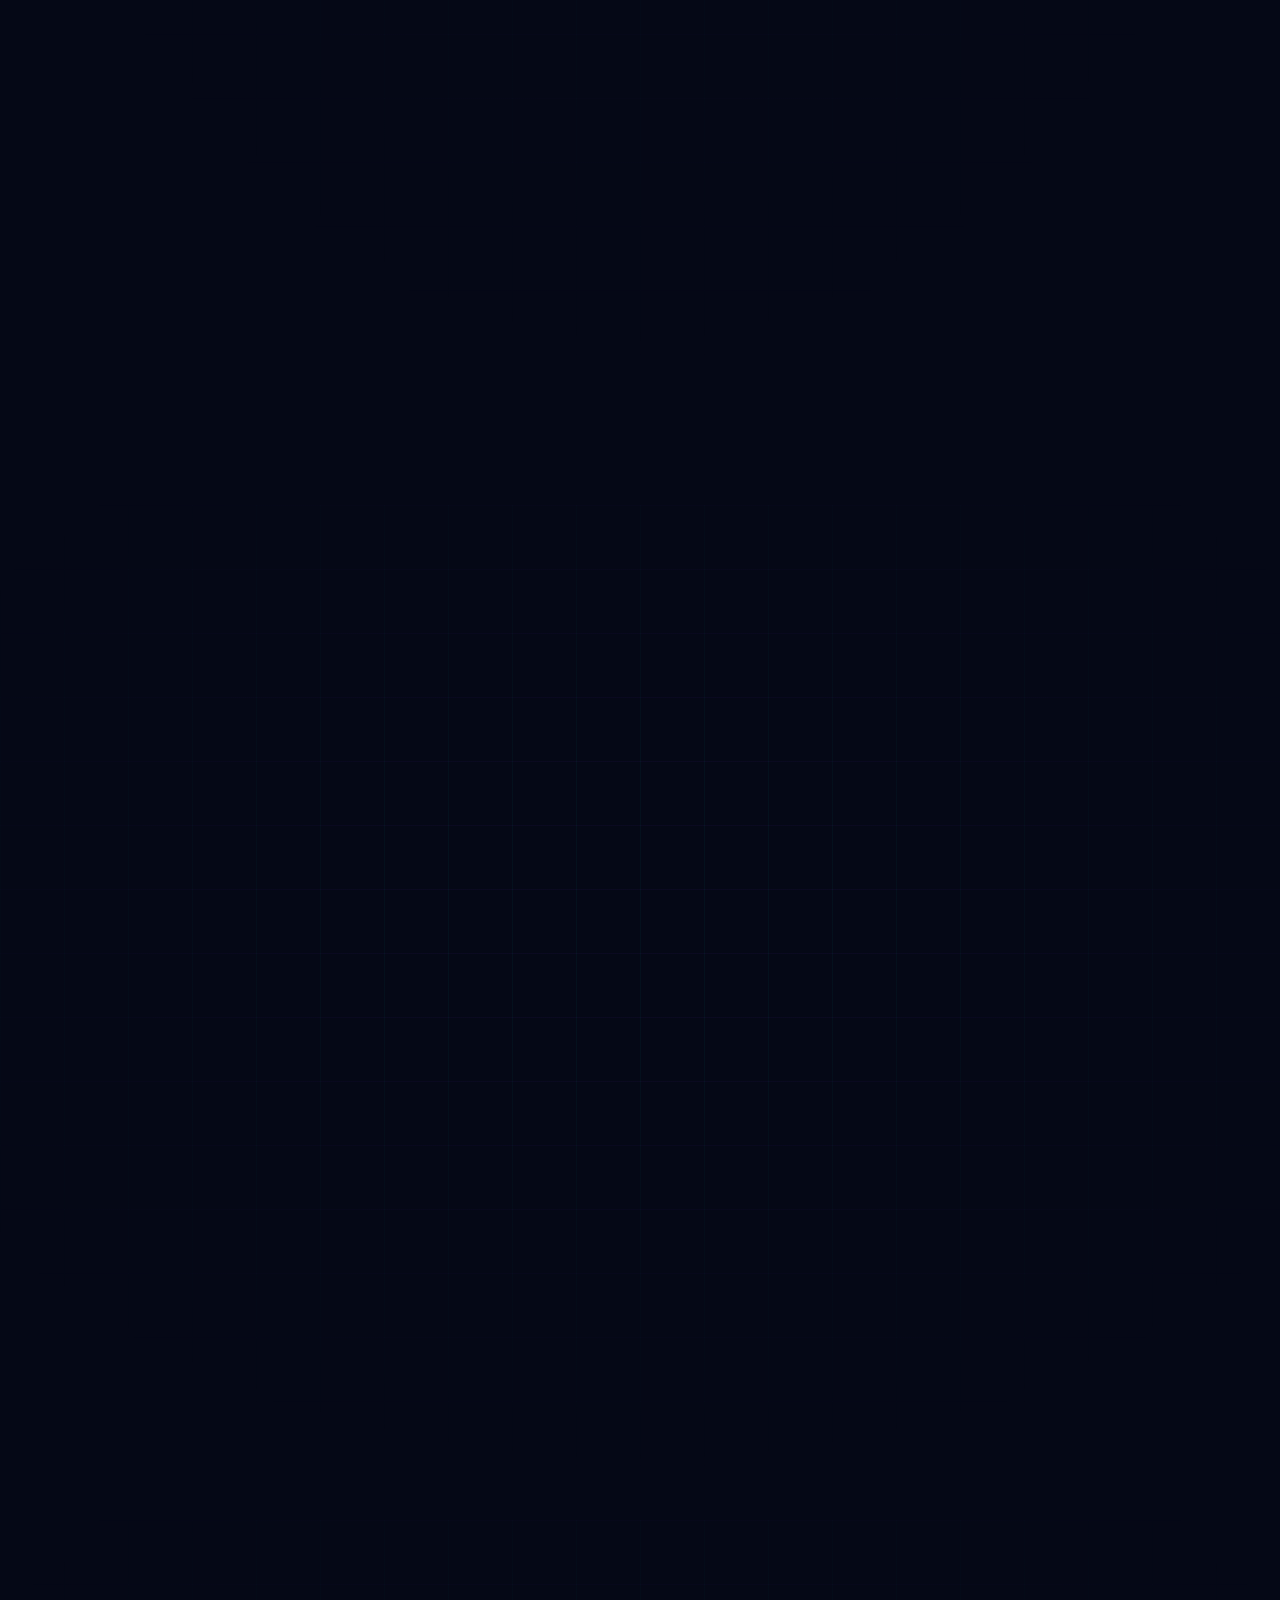
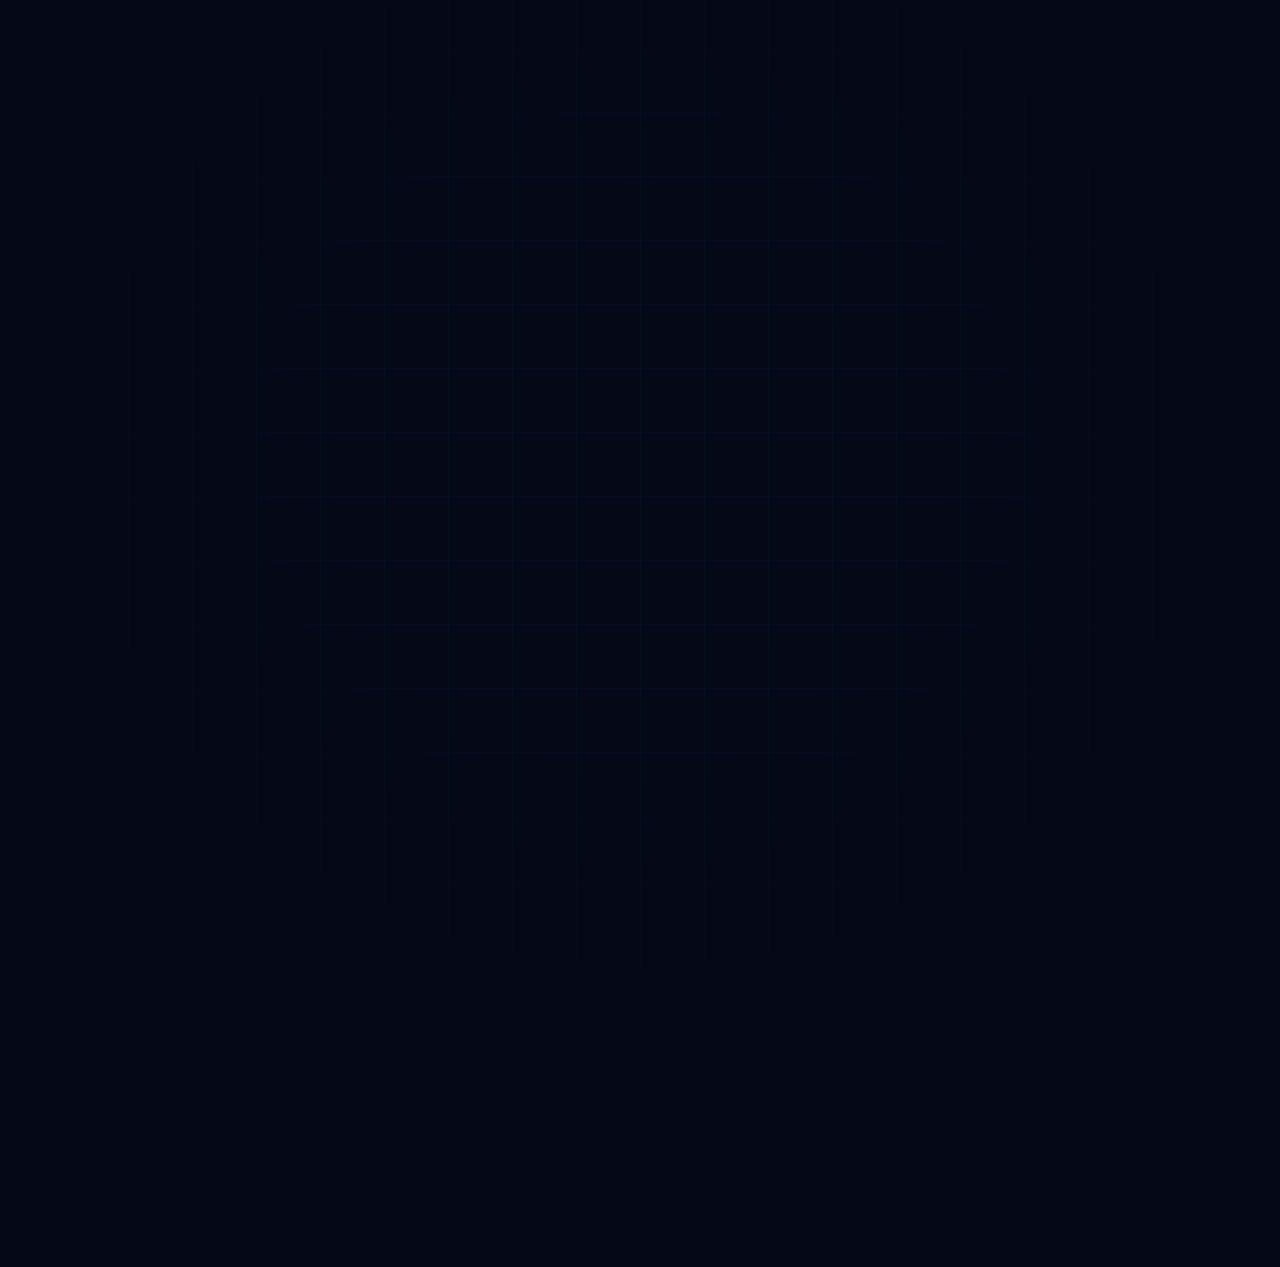
==== commit e5f51313: "Update index.html" ====
--- a/index.html
+++ b/index.html
@@ -107,7 +107,7 @@
   <canvas id="wave"></canvas>
   <div class="signal-core">
     <div class="eyebrow"><span class="dot"></span>Welcome to my Portfolio</div>
-    <div class="signal-greet">Everything starts with a <span class="hello">Hello.</span></div>
+    <div class="signal-greet">Everything starts with <span class="hello">Hello.</span></div>
     <h1 class="signal-line">
       <span class="word">I'm</span>
       <span class="word">Vinoothna</span>
